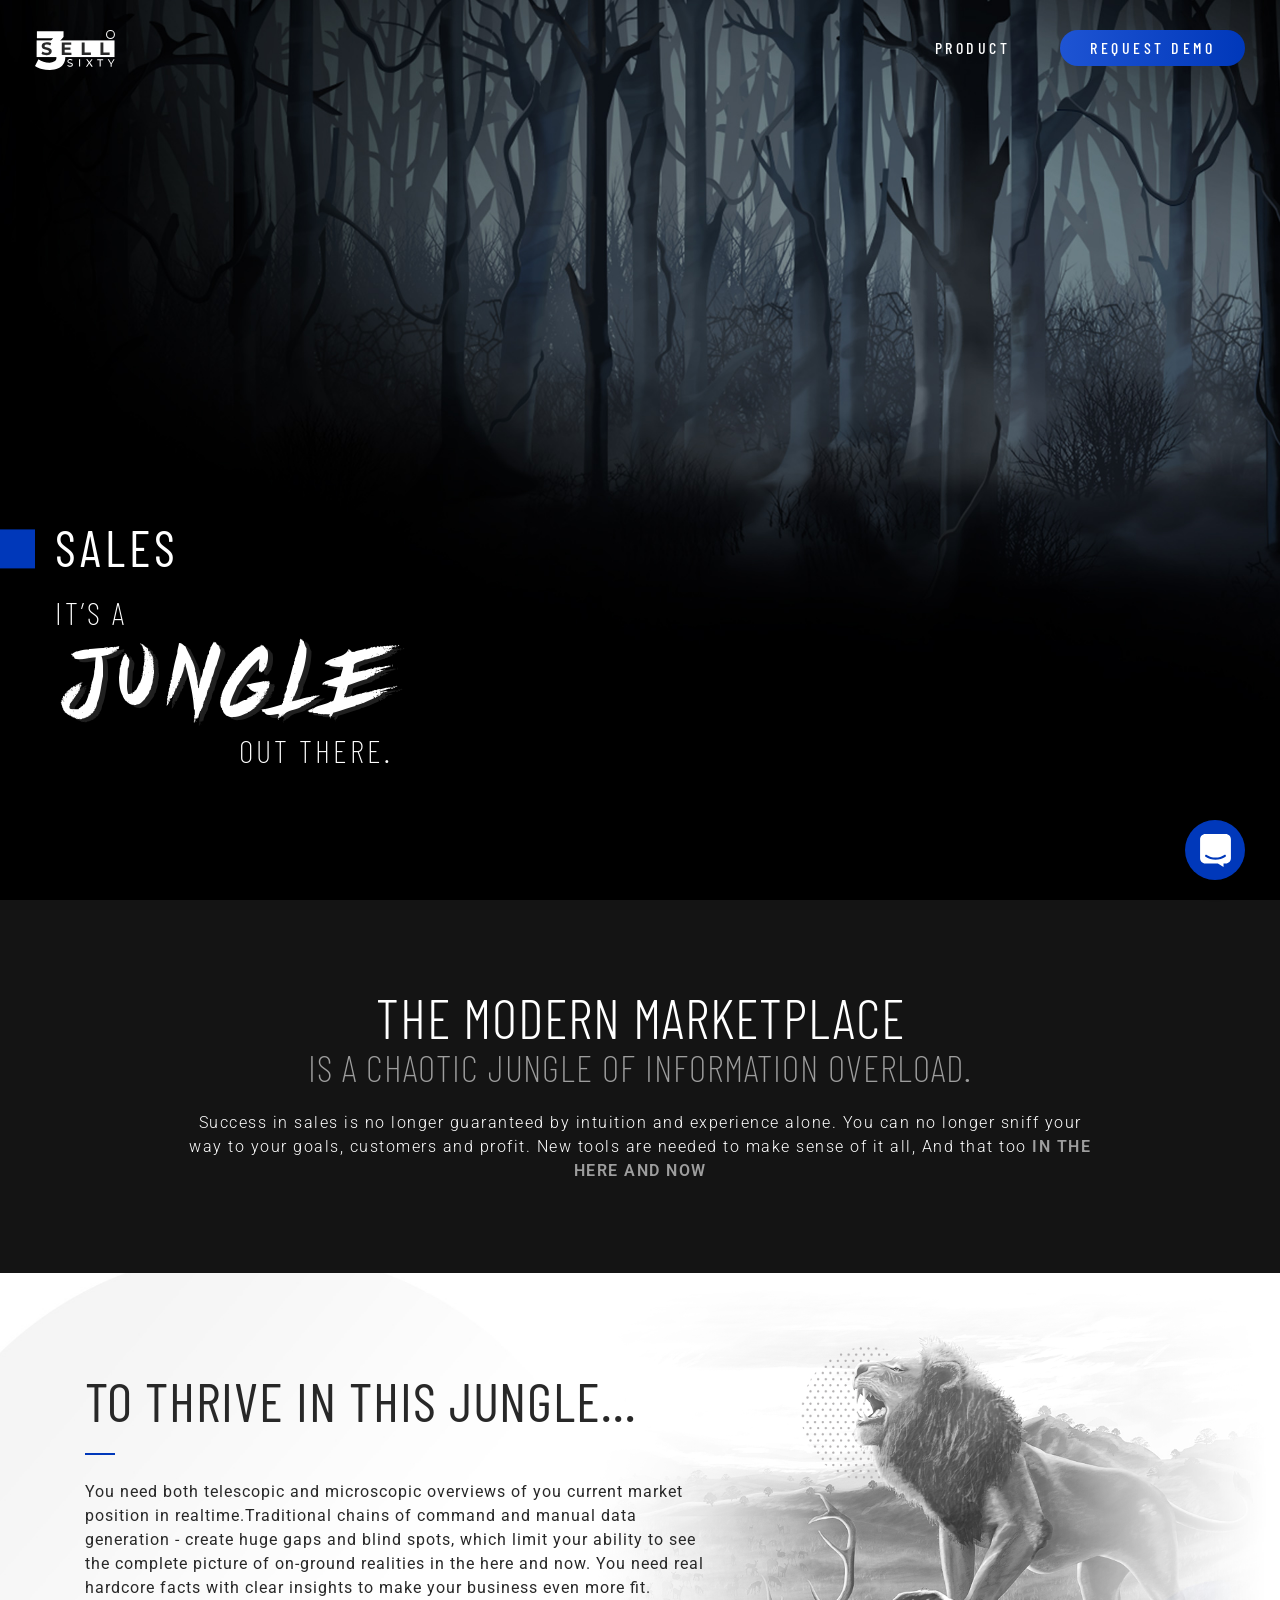
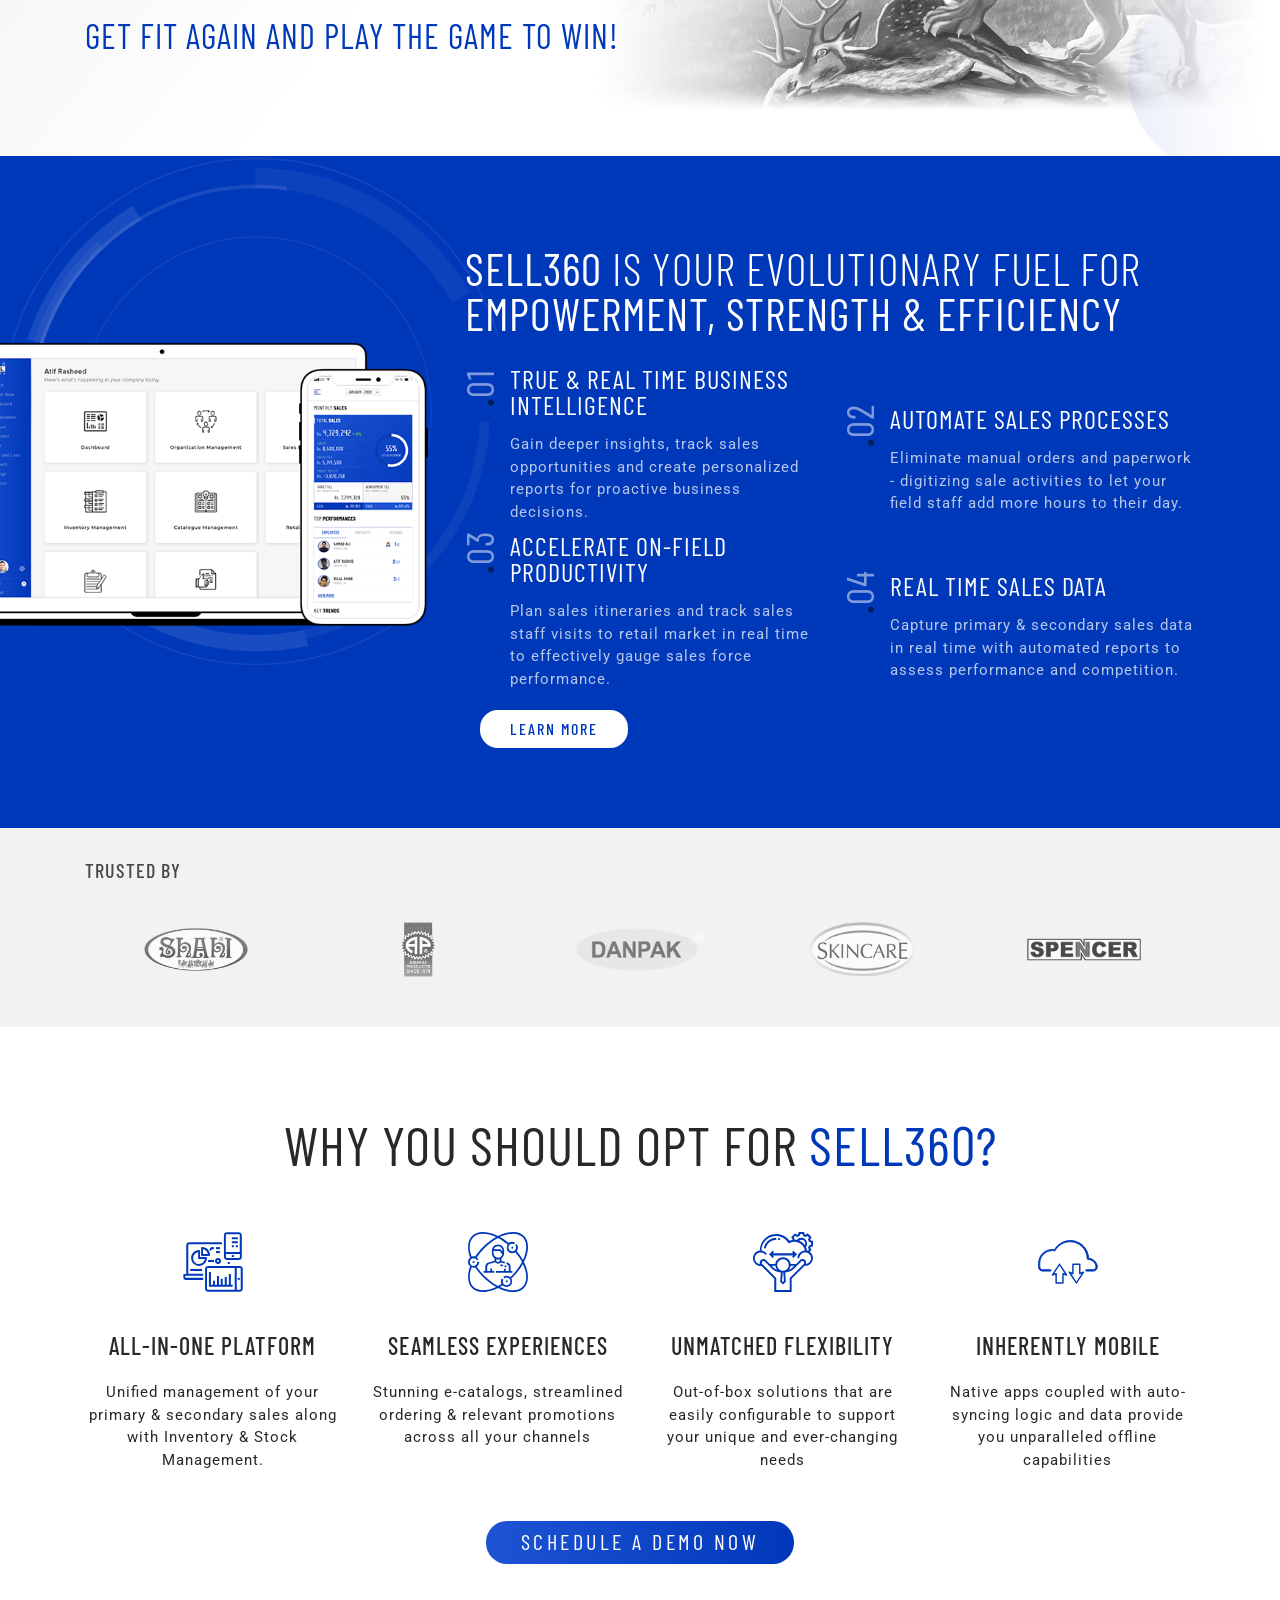
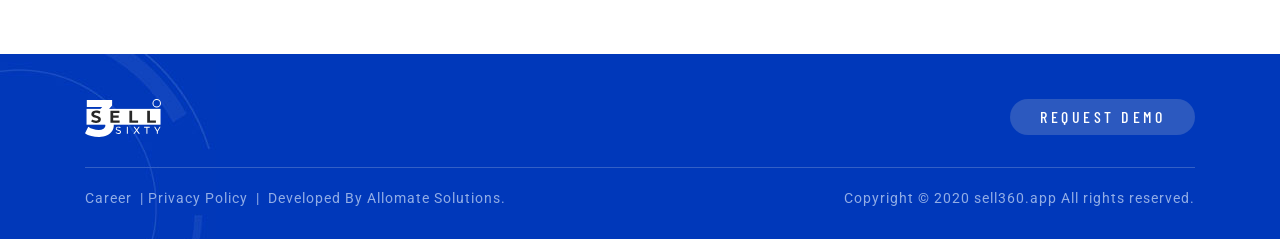
==== index.html @ 8ce2f03e "first-commit" ====
<!DOCTYPE html>
<html lang="en">
<head>
<meta charset="UTF-8">
<meta name="viewport" content="width=device-width,initial-scale=1,maximum-scale=1,user-scalable=no">
<meta name="color-scheme" content="light dark">
<meta name="format-detection" content="telephone=no">
<meta name="author" content="Wakas Bajwa"/>

<title>SELL 360 | Distribution Operating System</title>
<meta name="description" content="Manage effort. Engineer results. SELL 360 is the distribution operating system that makes sales activities visible, measurable, and manageable.">
<meta name="keywords" content="SELL 360, distribution management, FMCG, sales automation, distribution operating system">
<meta name="robots" content="index, follow">
<meta name="theme-color" content="#000000">

<meta property="og:type" content="website">
<meta property="og:url" content="https://sell360.app/">
<meta property="og:title" content="SELL 360 | Distribution Operating System">
<meta property="og:description" content="Manage effort. Engineer results. The distribution operating system that makes sales activities visible.">
<meta property="og:image" content="https://sell360.app/assets/og-image.png">
<meta property="og:locale" content="en_US">
<meta name="twitter:card" content="summary_large_image">
<meta name="twitter:title" content="SELL 360 | Distribution Operating System">
<meta name="twitter:description" content="Manage effort. Engineer results.">
<link rel="canonical" href="https://sell360.app/">

<link rel="icon" type="image/svg+xml" href="images/sell-360.svg">

<link href="https://fonts.googleapis.com/css?family=Barlow+Condensed:100,100i,200,200i,300,300i,400,400i,500,500i,600,600i,700,700i,800|Roboto:100,100i,300,300i,400,400i,500,500i,700&display=swap" rel="stylesheet">
<link rel="stylesheet" href="https://cdnjs.cloudflare.com/ajax/libs/font-awesome/4.7.0/css/font-awesome.min.css">
<link rel="stylesheet" type="text/css" href="css/bootstrap.min.css">
<link rel="stylesheet" type="text/css" href="css/owl.carousel.min.css">
<link rel="stylesheet" type="text/css" href="css/style.css?v=1.4">
<link rel="stylesheet" type="text/css" href="css/animate.css">
<link rel="stylesheet" type="text/css" href="css/cssanimation.min.css">
</head>

<body>

<div class="wrapper">
<header id="topHeader" class="top-header">
  <div class="container-fluid">
    <div class="row">
      <div class="col-12">
        <div class="SELL360 wow fadeInLeft"><a href="index.html"><img class="wLogo" src="images/logo-w.svg" alt=""/> <img class="bLogo" src="images/sell-360.svg" alt=""/></a> 
		</div>
 		 <a href="getdemo.html" class="GetDemoBtn wow fadeInDown">Request Demo</a>
		 <a href="product.html" class="PR-link wow fadeInDown">Product</a> 		    
      </div>
    </div>
  </div> 
</header>
 
<div class="MainHeader">
<div class="header-content">
  <h2 class="wow fadeIn" data-wow-delay="0.1s">SALES</h2>
  <h3 class="wow fadeIn" data-wow-delay="0.2s">it’s a</h3>
  <h1 class="wow fadeIn" data-wow-delay="0.4s">jungle</h1>
  <h3 class="text-pos wow fadeIn" data-wow-delay="0.6s">out there.</h3>
</div>
<div class="R-scrolldown">
  <div class="R-line"></div>
  <!--<div class="more">More</div>-->
</div>
</div>
 

<div class="section-HW dark-bg Modern">
	<div class="container">
    <div class="row">
    <div class="col-12">
    <div class="_con-info text-center">  
    <div class="middleDiv">		
	<h1 class="headLight wow fadeInUp" data-wow-delay="0.1s">The modern marketplace</h1>
    <h2 class="wow fadeInUp" data-wow-delay="0.2s">Is a chaotic jungle <span> of information overload.</span></h2>
		<p class="wow fadeInUp" data-wow-delay="0.2s">Success in sales is no longer guaranteed by intuition and experience alone. You can no longer sniff your way to your goals, customers and profit. New tools are needed to make sense of it all, And that too <strong>in the here and now</strong></p>
	</div></div>
	</div>	
 
	</div>
	</div>
</div>
	
<div class="Sell-S2 secbg-4">
	<div class="container">   
    <div class="row">
    <div class="col-lg-7 col-md-8 col-12">
    <div class="_con-info">
    <div class="middleDiv">
 
    <h1 class="wow fadeInUp" data-wow-delay="0.4s">To thrive in this jungle… </h1>
	<div class="LSpace wow fadeInUp" data-wow-delay="0.5s"></div>
	<p class="wow fadeInUp" data-wow-delay="0.6s">You need both telescopic and microscopic overviews of you current market position in realtime.Traditional chains of command and manual data generation - create huge gaps and blind spots, which limit your ability to see the complete picture of on-ground realities in the here and now. You need real hardcore facts with clear insights to make your business even more ﬁt. </p>
	<h3 class="headmd wow fadeInUp" data-wow-delay="0.7s">Get fit again and play the game to win!</h3>
    </div>
   </div>
   </div> 
 
    <div class="col-lg-5 col-md-4 col-12 hidOnsm">
 	<div class="h-100 vw-100 wow fadeIn" data-wow-delay="0.1s"><img class="line-img" src="images/line-bg.png" alt=""/></div>
 	</div>	
 
	</div>		 
	</div>      
</div>
	
<div class="Sell-S4">
<div class="container">
    <div class="row">
		
    <div class="col-lg-4 hidOnmd wow fadeInLeft" data-wow-delay="0.1s"><img class="leftImg" src="images/sec-04-img.png" alt=""/></div>
		
    <div class="col-lg-8 col-12">
    <div class="_con-info">  
    <div class="middleDiv">
    <div class="row">
	<div class="col-12">
		<h1 class="wow fadeInUp" data-wow-delay="0.2s"><strong>Sell360</strong> is your evolutionary fuel for <strong>empowerment, strength & efFIciency</strong></h1>
	<img class="smImageS4 wow fadeInUp" data-wow-delay="0.3s" src="images/sec-04-img.png" alt=""/>
	</div>

	<div class="col-md-6 S1">
	<h3 class="wow fadeInUp" data-wow-delay="0.4s"><span><b>.</b>01</span> TRUE & REAL TIME BUSINESS INTELLIGENCE </h3>
	<p class="wow fadeInUp" data-wow-delay="0.5s">Gain deeper insights, track sales opportunities and create personalized reports for proactive business decisions.</p>
	</div>
		
	<div class="col-md-6 S1 ST-mar">
	<h3 class="wow fadeInUp" data-wow-delay="0.6s"><span><b>.</b>02</span> AUTOMATE SALES PROCESSES</h3>
	<p class="wow fadeInUp" data-wow-delay="0.7s">Eliminate manual orders and paperwork - digitizing sale activities to let your ﬁeld staff add more hours to their day.</p>
	</div>
		
	<div class="col-md-6 S1">
	<h3 class="wow fadeInUp" data-wow-delay="0.8s"><span><b>.</b>03</span> ACCELERATE ON-FIELD PRODUCTIVITY </h3>
	<p class="wow fadeInUp" data-wow-delay="0.9s">Plan sales itineraries and track sales staff visits to retail market in real time to effectively gauge sales force performance.</p>
	</div>
		
	<div class="col-md-6 S1 ST-mar">
	<h3 class="wow fadeInUp" data-wow-delay="1s"><span><b>.</b>04</span> REAL TIME SALES DATA </h3>
	<p class="wow fadeInUp" data-wow-delay="1.1s">Capture primary & secondary sales data in real time with automated reports to assess performance and competition. </p>
	</div> 
	</div> 
	<div class="col-12 text-centerSM wow fadeInUp" data-wow-delay="1.2s"><a class="w-btn" href="product.html">Learn More</a></div>
	</div>
	</div>
	</div>	
 
	</div>
	</div>	
	
	<div class="Co_logos">
	<div class="container">
	<div class="row">
    <div class="col-12">
    <h4 class="wow fadeInUp">TRUSTED BY</h4>
    <div class="row">
	<div class="col-12 wow fadeIn">
	<div class="owl-carousel owl-theme">
  	<div class="item"><img alt="" src="images/Shahi.png"></div>
    <div class="item"><img alt="" src="images/Ashraf-products.png"></div>
  	<div class="item"><img alt="" src="images/danpak.png"></div>
    <div class="item"><img alt="" src="images/skincare.png"></div>
    <div class="item"><img alt="" src="images/spencer.png"></div>
    <div class="item"><img alt="" src="images/finewater.png"></div>
    <div class="item"><img alt="" src="images/orichem.png"></div>
    <div class="item"><img alt="" src="images/printek.png"></div>    
    <div class="item"><img alt="" src="images/mtek.png"></div>	
	</div>
	</div>

    </div>
    </div>
	</div>
    </div>
    </div>
    
</div>
 
<div class="Sell-S5">
<div class="container">
	<div class="row">
<div class="col-lg-12 col-md-12">
  <h1 class="wow fadeInUp" data-wow-delay="0.1s">Why You Should Opt For <span class="blue"> Sell360?</span></h1>
  <div class="row">
	  
    <div class="col-lg-3 col-md-3 col-6 OP_sec"> <img class="wow fadeInUp" data-wow-delay="0.1s" src="images/all-in-one-platform.svg" alt="">
      <h2 class="wow fadeInUp" data-wow-delay="0.2s">All-in-one platform</h2>
      <p class="wow fadeInUp" data-wow-delay="0.3s">Uniﬁed management of your primary & secondary sales along with Inventory & Stock Management.</p>
    </div>
 
    <div class="col-lg-3 col-md-3  col-6 OP_sec"> <img class="wow fadeInUp" data-wow-delay="0.4s" src="images/seamless-experiences.svg" alt="">
      <h2 class="wow fadeInUp" data-wow-delay="0.5s">Seamless Experiences</h2>
      <p class="wow fadeInUp" data-wow-delay="0.6s">Stunning e-catalogs, streamlined ordering & relevant promotions across all your channels</p>
    </div>  
     
    <div class="col-lg-3 col-md-3  col-6 OP_sec"> <img class="wow fadeInUp" data-wow-delay="0.7s" src="images/unmatched-flexibility.svg" alt="">
      <h2 class="wow fadeInUp" data-wow-delay="0.8s">Unmatched ﬂexibility </h2>
      <p class="wow fadeInUp" data-wow-delay="0.9s">Out-of-box solutions that are easily conﬁgurable to support your unique and ever-changing needs</p>
    </div>
	  
    <div class="col-lg-3 col-md-3  col-6 OP_sec"> <img class="wow fadeInUp" data-wow-delay="1s" src="images/inherently-mobile.svg" alt="">
      <h2 class="wow fadeInUp" data-wow-delay="1s">Inherently <span>mobile</span></h2>
      <p class="wow fadeInUp" data-wow-delay="1.2s">Native apps coupled with auto-syncing logic and data provide you unparalleled ofﬂine capabilities</p>
    </div>
	  
	<div class="col-12 text-center"><a class="GetDemoBtnlg wow fadeInUp" data-wow-delay="1.3s" href="getdemo.html">SCHEDULE A DEMO Now</a></div>
	  
     
  </div>
</div>
		</div>

	
</div>	
	
 
    
</div>
 
<footer>
	<div class="container">
	<div class="row">
		<div class="col-6"><img class="FLogo wow fadeInUp" data-wow-delay="0.1s" src="images/logo-w.svg" alt=""/> </div>
        <div class="col-6"><a href="getdemo.html" class="GetDemoF-Btn wow fadeInUp" data-wow-delay="0.2s">Request Demo</a></div> 
</div>
	<div class="row copyright wow fadeInUp" data-wow-delay="0.3s">
	<div class="col-md-6">
		<a href="career.html">Career</a> &nbsp;|&nbsp;<a href="privacypolicy.html">Privacy Policy</a> &nbsp;|&nbsp; 
		<a href="https://www.allomate.com/" target="_blank">Developed By Allomate Solutions.</a>		
	</div>
    <div class="col-md-6 text-right">Copyright © 2020 sell360.app All rights reserved.</div>
	</div>	 
	</div>
</footer>
 <a class="contact-btn wow fadeInUp" href="contact.html"></a>
</div>
 

<script src="js/jquery.min.js"></script> 
<script src="js/popper.min.js"></script> 
<script src="js/bootstrap.min.js"></script>  
<script src="js/owl.carousel.min.js"></script>
<script src="js/wow.js"></script>
<script src="js/letteranimation.min.js"></script>	
	
<script>
	
	$('#_menu').click(function () {
 	$(this).toggleClass('active');
 	$('#menu-sell360').toggleClass('open');
 	$(this).toggleClass('menu-open').toggleClass('menu-close');
 	$('body').toggleClass('no-scroll')
 });		 
$(document).on('click', '.menu_links', function(){
$('.menu-close').click();
})


// scoll down nav menu
// Hide Header on on scroll down
var didScroll;
var lastScrollTop = 0;
var delta = 5;
var navbarHeight = $('header').outerHeight();

$(window).scroll(function(event){
    didScroll = true;
});

setInterval(function() {
    if (didScroll) {
        hasScrolled();
        didScroll = false;
    }
}, 250);

function hasScrolled() {
    var st = $(this).scrollTop();
	
    
    // Make sure they scroll more than delta
    if(Math.abs(lastScrollTop - st) <= delta)
        return;
    
    // If they scrolled down and are past the navbar, add class .nav-up.
    // This is necessary so you never see what is "behind" the navbar.
    if (st > lastScrollTop ){
        // Scroll Down
		if(st >= 0){
        $('body').removeClass('nav-down').addClass('nav-up');
    	$('body').removeClass('nav-top');
		}

    } else {

        // Scroll Up
		if(st <= 500){
			$('body').removeClass('nav-up');
		$('body').removeClass('nav-down');
		} else if(st + $(window).height() < $(document).height()) {
            $('body').removeClass('nav-up').addClass('nav-down');
			$('body').removeClass('nav-top');
       }
    }
//	
//	if(st == 0){
//		$('header').removeClass('nav-up');
//		$('header').removeClass('nav-down');
//		//$('header').removeClass('nav-up').addClass('nav-top');
//	}
    
    lastScrollTop = st;
}
new WOW().init();
	
$('.owl-carousel').owlCarousel({
  autoplayTimeout:2000, 
  smartSpeed: 1000,
  autoplay:true,
  loop: true,
  margin: 0,
  nav: false,
  autoplayHoverPause: true,
  responsive: {
    0: {
      items: 2
    },
    640: {
      items: 3
    }, 
    768: {
      items: 4
    },
    1000: {
      items: 5
    }
  }
})	 
	
</script>
 
 
</body>
</html>
---- css/style.css ----
html {
  position: relative;
  min-height: 100%
}
@font-face {
  font-family: elmore_brushregular;
  src: url(fonts/elmore-brush-webfont.woff2) format('woff2'), url(fonts/elmore-brush-webfont.woff) format('woff');
  font-weight: 400;
  font-style: normal
}
.btn:active, .btn:focus, input, textarea {
  outline: 0 !important;
  box-shadow: none !important
}
ol, ul {
  padding: 0;
  margin: 0
}
body {
  height: 100%;
  font-family: Roboto, sans-serif;
  background-color: #fff;
  color: #282828;
  font-size: 14px;
  letter-spacing: 1px
}
.BigNo, .DemoRight ul li, .GetDemoBtn, .GetDemoBtnlg, .GetDemoF-Btn, .PR-link, .R-scrolldown .more, .SM_HB, .Sell-S3 ul li, .card-header, .contact-form .send-btn, .form__input--file .placeholder, .headmd, .job-form .send-btn, .join-btn, .menu-sell360 ul li a, .menu_icon, .navbar .navbar-nav .nav-link, .offc-info .phone, .section-HW ul li, .w-btn, h1, h2, h3, h4, h5, h6 {
  font-family: 'Barlow Condensed', sans-serif
}
.MainHeader {
  color: #fff;
  width: 100%;
  height: 100vh;
  background-image: url(../images/main-bg.jpg);
  background-repeat: no-repeat;
  background-position: top center;
  background-size: 100%;
  background-color: #000;
  position: relative
}
.HowWork {
  color: #fff;
  width: 100%;
  height: 100vh;
  position: relative;
  background-image: url(../images/header-pb.jpg);
  background-position: top center;
  background-size: 100% auto;
  background-repeat: no-repeat;
  text-align: center;
  background-color: #000
}
.HowWork .subHeadText {
  width: 100%;
  padding-left: 35px
}
.HowWork h1 {
  font-size: 90px;
  font-weight: 300;
  text-transform: uppercase;
  line-height: 1
}
.HowWork h1 span {
  font-weight: 500;
  position: relative;
  z-index: 2;
  display: inline-block;
  line-height: 85px;
  padding-right: 5px
}
.HowWork h1 span:after {
  content: '';
  position: absolute;
  bottom: -2px;
  right: -2px;
  width: 130%;
  height: 82px;
  background-color: #0038ba;
  display: inline-block;
  z-index: -1
}
.HowWork .subText {
  font-size: 25px;
  font-weight: 300;
  margin-top: 20px;
  letter-spacing: 2px
}
.DemoHeader {
  color: #fff;
  width: 100%;
  height: 600px;
  position: relative;
  background-image: url(../images/demo-topbg.jpg);
  background-repeat: no-repeat;
  background-position: top right;
  background-color: #0038ba
}
.DemoHeader h1 {
  font-size: 75px;
  font-weight: 300;
  text-transform: uppercase;
  line-height: 1;
  text-align: center
}
.DemoHeader h1 span {
  font-weight: 500;
  position: relative;
  z-index: 2;
  display: inline-block;
  line-height: 1px;
  padding-right: 5px
}
.DemoHeader h2 {
  font-size: 45px;
  font-weight: 300;
  text-transform: uppercase;
  line-height: 1;
  text-align: center;
  margin-bottom: 30px
}
.DemoHeader .subText {
  font-size: 22px;
  text-align: center;
  display: block;
  font-weight: 300;
  margin-top: 30px
}
.header-content {
  position: absolute;
  bottom: 20%;
  left: 40px;
  transform: translate(0, 20%);
  -webkit-box-align: left;
  -ms-flex-align: left;
  align-items: left;
  text-align: left;
  display: table;
  z-index: 5;
  margin-left: 15px
}
.header-content h1 {
  font-size: 155px;
  font-family: elmore_brushregular;
  line-height: 1;
  margin-top: -15px;
  margin-bottom: 0;
  text-shadow: 5px 3px 0 #202020;
  display: flex
}
.header-content h2 {
  font-size: 70px;
  position: relative;
  display: inline;
  text-transform: uppercase;
  letter-spacing: 4px;
  line-height: 1;
  font-weight: 400
}
.header-content {
  font-weight: 900
}
.header-content h2::before {
  display: inline-block;
  content: "";
  width: 65px;
  height: 52px;
  background-color: #0038ba;
  position: absolute;
  bottom: 12px;
  left: -85px;
  z-index: -1
}
.header-content h3 {
  font-size: 45px;
  font-weight: 200;
  position: relative;
  text-transform: uppercase;
  letter-spacing: 3px;
  line-height: normal;
  margin-top: 20px;
  margin-bottom: 10px
}
.header-content .text-pos {
  text-align: right;
  margin-top: -5px;
  margin-bottom: 0
}
.R-scrolldown {
  height: 70px;
  position: absolute;
  bottom: 40px;
  left: 40px;
  margin: 0 auto;
  overflow: hidden
}
.R-scrolldown .R-line {
  width: 1px;
  height: 100%;
  display: block;
  background: linear-gradient(to bottom, rgba(255, 255, 255, 1) 50%, rgba(255, 255, 255, 0) 50%);
  background-position: 0 -70px;
  background-size: 100% 200%;
  animation: scrolldown 2.2s cubic-bezier(.76, 0, .3, 1) forwards infinite;
  float: left
}
.c-contents h2 {
  text-align: center;
  position: absolute;
  left: 0;
  right: 0;
  bottom: 0;
  margin: 0 auto
}
.c-contents h2::before {
  margin-right: 10px
}
.c-contents h2::after {
  margin-left: 10px
}
@keyframes scrolldown {
  0% {
    background-position: 0 -70px
  }
  75% {
    background-position: 0 0
  }
  100% {
    background-position: 0 70px
  }
}
.R-scrolldown .more {
  margin-top: 50px;
  float: left;
  margin-left: 12px;
  text-transform: uppercase;
  letter-spacing: 2px;
  font-weight: 300;
  font-size: 16px
}
.section {
  position: relative;
  height: 100vh
}
.menu_icon {
  display: inline-block;
  cursor: pointer;
  position: fixed;
  right: 30px;
  top: 35px;
  height: 30px;
  width: 93px;
  z-index: 2000;
  text-align: center;
  margin-top: 0;
  -webkit-transition: all .4s ease;
  -moz-transition: all .4s ease;
  -o-transition: all .4s ease;
  transition: all .4s ease
}
.no-scroll .menu_icon {
  background-color: transparent
}
.menu_icon span {
  color: #fff;
  font-size: 20px;
  float: right;
  line-height: 23px;
  font-weight: 300;
  padding-left: 15px
}
.menu-close span {
  display: none
}
.GetDemoBtn {
  width: auto;
  height: 36px;
  float: right;
  border-radius: 18px;
  color: #fff;
  font-size: 18px;
  font-weight: 500;
  letter-spacing: 3.5px;
  text-transform: uppercase;
  padding: 0 30px;
  line-height: 35px;
  -webkit-transition: all .4s ease-in-out;
  -moz-transition: all .4s ease-in-out;
  -o-transition: all .4s ease-in-out;
  -ms-transition: all .4s ease-in-out;
  transition: all .4s ease-in-out;
  background: linear-gradient(90deg, #1e54d3 0, #0038ba 100%)
}
.GetDemoBtn:HOVER {
  color: #fff;
  text-decoration: none;
  background: linear-gradient(90deg, #1e54d3 0, #0038ba 100%);
  box-shadow: 2px 2px 8px rgba(0, 56, 186, .5), 0 8px 15px rgba(0, 56, 186, .3)
}
.PR-link, .PR-link:focus {
  width: auto;
  float: right;
  border-radius: 18px;
  color: #fff !important;
  font-size: 18px;
  font-weight: 500;
  letter-spacing: 3.5px;
  text-transform: uppercase;
  padding: 0;
  margin-right: 50px;
  line-height: 35px;
  text-decoration: none !important
}
.WhiteTop .PR-link, .WhiteTop .PR-link:HOVER {
  color: #0038ba !important
}
.nav-down .WhiteTop .PR-link, .nav-down .WhiteTop .PR-link:HOVER {
  color: #ffff !important
}
.nav-down .PR-link {
  margin-top: 7px
}
.GetDemoF-Btn {
  background-color: #2c59bf;
  width: auto;
  height: 36px;
  float: right;
  color: #fff;
  font-size: 18px;
  margin-right: 0;
  font-weight: 500;
  letter-spacing: 3.5px;
  text-transform: uppercase;
  padding: 0 30px;
  line-height: 36px;
  border-radius: 18px
}
.GetDemoF-Btn:HOVER {
  background-color: #ffff;
  color: #0038ba;
  text-decoration: none
}
.menu-close {
  height: 30px
}
.b1, .b2, .b3 {
  width: 25px;
  height: 2px;
  background-color: #fff;
  margin: 8px 0;
  transition: .4s
}
.b2 {
  background-color: #fff;
  width: 25px;
  -webkit-transform: translateX(5px);
  -moz-transform: translateX(5px);
  -ms-transform: translateX(5px);
  -o-transform: translateX(5px);
  transform: translateX(5px);
  display: none
}
.menu-close .b1 {
  display: block;
  width: 30px;
  height: 1px;
  position: absolute;
  top: 8px;
  -webkit-transform: rotate(-45deg);
  transform: rotate(-45deg);
  background-color: #fff !important
}
.menu-close .b2 {
  opacity: 0;
  -webkit-transition: -webkit-transform .2s ease .2s;
  transition: -webkit-transform .2s ease .2s;
  transition: transform .2s ease .2s;
  transition: transform .2s ease .2s, -webkit-transform .2s ease .2s
}
.menu-close .b3 {
  display: block;
  width: 30px;
  height: 1px;
  position: absolute;
  top: 8px;
  -webkit-transform: rotate(45deg);
  transform: rotate(45deg);
  background-color: #fff !important
}
.menu_icon a {
  display: inline-block;
  text-decoration: none
}
.menu-sell360 .logo {
  padding-top: 30px;
  position: absolute;
  z-index: 50
}
.nav-down .top-header .GetDemoBtn {
  margin-top: 6px;
  background: linear-gradient(90deg, #fff 0, #fff 100%);
  color: #0038ba
}
.no-scroll {
  overflow: hidden
}
.menu-sell360 {
  position: fixed;
  top: 0;
  right: -70%;
  width: 550px;
  height: 100%;
  opacity: 0;
  visibility: hidden;
  -webkit-transition: all 1.5s cubic-bezier(.19, 1, .22, 1) .1s;
  -moz-transition: all 1.5s cubic-bezier(.19, 1, .22, 1) .1s;
  -o-transition: all 1.5s cubic-bezier(.19, 1, .22, 1) .1s;
  transition: all 1.5s cubic-bezier(.19, 1, .22, 1) .1s;
  -webkit-overflow-scrolling: touch;
  overflow-x: hidden;
  z-index: 1000;
  padding: 100px 0;
  background: linear-gradient(90deg, #1e54d3 0, #0038ba 100%)
}
.menu-sell360 .GetDemoF-Btn {
  float: left;
  margin: 100px 0 0 72px;
  border: solid 1px #fff;
  background-color: transparent;
  width: auto;
  height: 40px;
  color: #fff;
  font-size: 22px;
  margin-right: 0;
  font-weight: 500;
  letter-spacing: 3.5px;
  text-transform: uppercase;
  padding: 0 40px;
  line-height: 36px;
  border-radius: 40px
}
.menu-sell360 .GetDemoF-Btn:HOVER {
  background-color: #fff;
  color: #0038ba
}
.menu-sell360.open {
  opacity: 1;
  right: 0;
  visibility: visible;
  -webkit-transition: all .9s cubic-bezier(.19, 1, .22, 1) .3s;
  -moz-transition: all .9s cubic-bezier(.19, 1, .22, 1) .3s;
  -o-transition: all .9s cubic-bezier(.19, 1, .22, 1) .3s;
  transition: all .9s cubic-bezier(.19, 1, .22, 1) .3s
}
.menu-sell360.open li {
  -webkit-animation: fadeInRight .5s ease forwards;
  animation: fadeInRight .5s ease forwards;
  -webkit-animation-delay: .5s;
  animation-delay: .5s
}
.menu-sell360.open li:nth-of-type(2) {
  -webkit-animation-delay: .6s;
  animation-delay: .6s
}
.menu-sell360.open li:nth-of-type(3) {
  -webkit-animation-delay: .7s;
  animation-delay: .7s
}
.menu-sell360.open li:nth-of-type(4) {
  -webkit-animation-delay: .8s;
  animation-delay: .8s
}
.menu-sell360.open li:nth-of-type(5) {
  -webkit-animation-delay: .9s;
  animation-delay: .9s
}
.menu-sell360.open li:nth-of-type(6) {
  -webkit-animation-delay: 1s;
  animation-delay: 1s
}
.menu-sell360.open li:nth-of-type(7) {
  -webkit-animation-delay: 1.1s;
  animation-delay: 1.1s
}
.menu-sell360.open li:nth-of-type(8) {
  -webkit-animation-delay: 1.2s;
  animation-delay: 1.2s
}
.menu-sell360.open li:nth-of-type(9) {
  -webkit-animation-delay: 1.3s;
  animation-delay: 1.3s
}
.menu-sell360.open li:nth-of-type(10) {
  -webkit-animation-delay: 1.4s;
  animation-delay: 1.4s
}
.menu-sell360 nav {
  position: relative;
  padding-left: 70px
}
.menu-sell360 ul {
  list-style: none;
  padding: 0;
  margin: 0 auto;
  display: inline-block;
  position: relative;
  height: 100%
}
.menu-sell360 ul li {
  position: relative;
  opacity: 0;
  line-height: 1em;
  margin-bottom: .6vw;
  padding: 0;
  display: table;
  background-image: -webkit-linear-gradient(left, #000 50%, rgba(0, 0, 0, 0) 0);
  background-position: 100% 0;
  background-size: 200% 100%;
  -webkit-transition: background-position 1s cubic-bezier(.19, 1, .22, 1);
  -moz-transition: background-position 1s cubic-bezier(.19, 1, .22, 1);
  -o-transition: background-position 1s cubic-bezier(.19, 1, .22, 1);
  transition: background-position 1s cubic-bezier(.19, 1, .22, 1)
}
.menu-sell360 ul li a {
  display: block;
  text-transform: uppercase;
  font-weight: 500;
  position: relative;
  color: #000;
  text-decoration: none;
  overflow: hidden;
  line-height: 35px;
  font-size: 45px;
  letter-spacing: 4px;
  padding-bottom: 4px;
  background-image: -webkit-linear-gradient(left, #fff 50%, #fff 0);
  background-position: 100% 0;
  background-size: 200% 100%;
  -webkit-text-fill-color: transparent;
  -webkit-background-clip: text;
  -webkit-transition: background-position 1s cubic-bezier(.19, 1, .22, 1);
  -moz-transition: background-position 1s cubic-bezier(.19, 1, .22, 1);
  -o-transition: background-position 1s cubic-bezier(.19, 1, .22, 1);
  transition: background-position 1s cubic-bezier(.19, 1, .22, 1);
  z-index: 5;
  margin: 5px 0
}
.menu-sell360 ul li:HOVER {
  display: table;
  background-position: 0 0
}
.menu-sell360 ul li a:hover {
  color: #fff;
  text-decoration: none;
  background-position: 0 0
}
@-webkit-keyframes fadeInRight {
  0% {
    opacity: 0;
    left: 20%
  }
  100% {
    opacity: 1;
    left: 0
  }
}
@keyframes fadeInRight {
  0% {
    opacity: 0;
    left: 20%
  }
  100% {
    opacity: 1;
    left: 0
  }
}
.men-bg {
  background-color: rgba(0, 56, 186, 1);
  width: 100%;
  height: 100Vh;
  opacity: 0;
  position: fixed;
  z-index: 999;
  pointer-events: none;
  border: solid 0 #fff;
  -webkit-transition-duration: .4s;
  -moz-transition-duration: .4s;
  transition-duration: .4s;
  padding-left: calc(15% - 125px)
}
.no-scroll .men-bg {
  opacity: 1;
  background-color: rgba(0, 56, 186, .3);
  pointer-events: none;
  -webkit-transition-duration: .4s;
  -moz-transition-duration: .4s;
  transition-duration: .4s
}
.logo-menu {
  width: 150px;
  height: auto;
  filter: drop-shadow(0 0 6px rgba(0, 0, 0, .2))
}
.top-header {
  width: 100%;
  position: fixed;
  z-index: 100;
  padding: 30px 20px 0;
  -webkit-transition: all .4s ease;
  -moz-transition: all .4s ease;
  -o-transition: all .4s ease;
  transition: all .4s ease
}
.nav-up .menu_icon, .nav-up .top-header {
  margin-top: -84px;
  -webkit-transition: all .2s ease;
  -moz-transition: all .2s ease;
  -o-transition: all .2s ease;
  transition: all .2s ease
}
.nav-down .menu_icon {
  top: 10px
}
.nav-down .menu-close {
  top: 20px;
  right: 20px
}
.nav-down .top-header {
  padding: 0;
  background-color: #0038ba;
  -webkit-transition: all .4s ease;
  -moz-transition: all .4s ease;
  -o-transition: all .4s ease;
  transition: all .4s ease
}
.nav-down .top-header .SELL360 img {
  margin-top: 7px;
  margin-bottom: 7px;
  height: 35px
}
.nav-down .navbar .navbar-nav .nav-link {
  font-size: 14px;
  padding: 6px 0
}
.nav-down .navbar {
  float: right;
  margin-top: 10px
}
.nav-down .navbar-nav .nav-item:last-child .nav-link, .nav-down .navbar-nav .nav-item:last-child .nav-link:HOVER {
  background-color: #fff !important;
  color: #0038ba !important;
  border-color: #fff !important
}
.nav-down .navbar-nav .nav-item .nav-link:after {
  height: 6px;
  background-color: rgba(255, 255, 255, .15)
}
.SELL360 {
  float: left;
  -webkit-transition: all .4s ease;
  -moz-transition: all .4s ease;
  -o-transition: all .4s ease;
  transition: all .4s ease
}
.SELL360 img {
  width: auto;
  height: 50px
}
.navbar {
  float: right;
  padding: 0;
  -webkit-transition: all .1s ease;
  transition: all .5s ease
}
.navbar .navbar-nav .nav-link {
  display: block;
  padding: 8px 0;
  margin: 0 18px;
  font-weight: 500;
  font-size: 18px;
  color: #fff;
  line-height: normal;
  position: relative;
  text-transform: uppercase
}
.navbar .navbar-nav .nav-item:last-child .nav-link {
  border: solid 1px #fff;
  padding-left: 15px;
  padding-right: 15px;
  margin-right: 0
}
.navbar .navbar-nav .nav-item:last-child .nav-link:HOVER {
  background-color: #0038ba;
  border: solid 1px #0038ba
}
.navbar .navbar-nav .nav-item:last-child .nav-link:after {
  display: none
}
.navbar .navbar-nav .nav-link:hover {
  color: #fff
}
.navbar .navbar-nav .active {
  color: #fff;
  -webkit-transition: all .1s ease;
  transition: all .5s ease
}
.navbar .navbar-nav .active.nav-link:after, .navbar .navbar-nav .nav-link:focus:after, .navbar .navbar-nav .nav-link:hover:after {
  width: 100%;
  z-index: -1;
  -webkit-transition: all .1s ease;
  transition: all .5s ease
}
.navbar .navbar-nav .nav-link:after .navbar .navbar-nav .nav-item:last-child a {
  margin-right: 10px
}
.navbar .navbar-nav .nav-link:hover:before {
  -webkit-transform: scaleX(1);
  transform: scaleX(1)
}
.navbar .navbar-nav .nav-link:after {
  content: '';
  position: absolute;
  bottom: 6px;
  left: 0;
  width: 0%;
  -webkit-transform: translateX(0);
  transform: translateX(0);
  height: 8px;
  -webkit-transition: .35s;
  transition: .35s;
  background-color: #0038ba;
  z-index: -1
}
.navbar .navbar-nav .nav-link:before {
  -webkit-transform: scaleX(0);
  transform: scaleX(0);
  -webkit-transition: all .3s ease-in-out 0s;
  transition: all .3s ease-in-out 0s
}
.Sell-S2, .Sell-S3 {
  padding: 100px 0;
  background-image: url(../images/sec2-bg.jpg);
  background-position: center center;
  background-repeat: no-repeat;
  background-size: 100%;
  background-color: #fff;
  overflow: hidden
}
.Sell-S2 h1, .Sell-S3 h1, .Sell-S4 h1, .Sell-S5 h1, .career h1, .contactPage h1, .privacyPage h1 {
  font-size: 70px;
  font-weight: 400;
  line-height: 1;
  text-transform: uppercase
}
.Sell-S2 h1 span, .Sell-S3 h1 span, .career h1 span, .contactPage h1 span, .privacyPage h1 span {
  display: block;
  color: #0038ba
}
.Sell-S2 h4, .Sell-S3 h4 {
  font-size: 22px;
  font-weight: 400;
  letter-spacing: .5px
}
.LSpace {
  width: 30px;
  height: 2px;
  display: block;
  margin-top: 25px;
  margin-bottom: 25px;
  background-color: #0038ba
}
.DemoHeader .LSpace {
  background-color: #fff
}
.Sell-S2 p {
  font-size: 18px
}
.Textquote {
  font-size: 22px;
  font-weight: 500;
  text-transform: uppercase;
  padding-top: 60px;
  padding-left: 15px;
  position: relative;
  z-index: 2
}
.Textquote:before {
  content: "\f10d";
  position: absolute;
  font-family: FontAwesome;
  top: -15px;
  left: 0;
  color: #ededed;
  z-index: -1;
  font-size: 100px
}
._con-info {
  display: table;
  height: 100%
}
.middleDiv {
  display: table-cell;
  vertical-align: middle
}
.Sell-S2 .sideimag {
  width: 600px;
  height: auto;
  float: right
}
.Sell-S2 .sideimag2 {
  width: 600px;
  margin-left: -120px;
  height: auto
}
.Sell-S3 {
  background: linear-gradient(0deg, #1e54d3 0, #0038ba 100%);
  color: #fff;
  padding: 70px 0
}
.Sell-S3 h1 span {
  color: #fff
}
.Sell-S3 .LSpace {
  background-color: #fff
}
.Sell-S3 .sideimag {
  width: 600px;
  margin-bottom: 50px
}
.Sell-S3 p {
  font-weight: 400;
  font-size: 20px;
  margin-bottom: 30px
}
.Sell-S3 h1 {
  font-size: 70px;
  font-weight: 300;
  margin-bottom: 25px;
  position: relative;
  padding-left: 0;
  text-transform: uppercase
}
.Co_logos {
  background-color: #f2f2f2;
  padding: 30px 0;
  text-align: center;
  width: 100%
}
.Co_logos img {
  margin: 15px auto;
  max-width: 130px;
  filter: grayscale(1);
  opacity: .7
}
.owl-dots {
  display: none
}
.Co_logos h4 {
  font-weight: 500;
  font-size: 20px;
  text-align: left;
  margin-bottom: 20px;
  color: #474747
}
.headmd {
  color: #0038ba;
  font-size: 36px;
  font-weight: 400;
  text-transform: uppercase;
  margin-bottom: 0
}
.secbg-4 {
  padding: 0 0;
  background-image: url(../images/sec4-bg.jpg);
  background-position: center center;
  background-size: 100%;
  overflow: hidden
}
.secbg-4 .line-img {
  margin-left: -260px;
  z-index: -1
}
.secbg-4 .container .col-md-8 {
  z-index: 5
}
footer {
  padding: 45px 0 30px 0;
  background-color: #0038ba;
  color: #fff;
  background-image: url(../images/footer-bg.jpg);
  background-position: left top;
  background-repeat: no-repeat
}
footer .FLogo {
  width: auto;
  height: 45px
}
footer h3 {
  font-size: 18px;
  text-transform: uppercase;
  padding-bottom: 15px
}
footer ul {
  padding-left: 25px
}
footer ul li {
  padding-bottom: 12px;
  list-style: none;
  position: relative
}
footer ul li a {
  color: #91ade6;
  display: inline-block;
  transition: all .3s ease-out
}
footer ul li a:HOVER {
  color: #fff;
  text-decoration: none
}
footer ul li:before {
  content: "";
  position: absolute;
  left: -25px;
  top: 5px;
  width: 9px;
  height: 9px;
  border-radius: 50%;
  border: solid 1px #91ade6
}
.copyright {
  color: #91ade6;
  padding-top: 20px;
  margin: 30px 0 0 0;
  border-top: solid 1px #3360c6
}
.copyright .col-md-6 {
  padding: 0
}
.copyright a {
  color: #91ade6;
  transition: all .3s ease-out
}
.copyright a:HOVER {
  color: #fff
}
.career {
  padding: 90px 0 50px 0;
  min-height: 100vh;
  background-image: url(../images/career-bg.jpg);
  background-position: right center;
  background-repeat: no-repeat;
  background-size: auto 100%
}
.privacyPage {
  padding: 90px 0 50px 0;
  min-height: 100vh
}
.career h2, .privacyPage h2 {
  text-transform: uppercase;
  margin-top: 20px;
  font-size: 35px;
  margin-bottom: 30px;
  font-weight: 500
}
.career h1, .privacyPage h1 {
  margin-bottom: 15px;
  font-weight: 500;
  text-align: center
}
.career h1 span, .privacyPage h1 span {
  display: inline;
  font-weight: 400
}
.privacyPage p {
  font-size: 16px;
  font-weight: 300;
  margin: auto
}
.career p {
  font-size: 22px;
  font-weight: 300;
  max-width: 800px;
  text-align: center;
  margin: auto
}
.post-list {
  color: #282828;
  position: relative;
  padding: 15px;
  border-radius: 0;
  display: block;
  box-shadow: 0 0 20px 0 rgba(0, 0, 0, .3);
  padding-top: 120px;
  overflow: hidden;
  text-align: left;
  margin-top: 15px;
  margin-bottom: 15px;
  font-size: 16px;
  background-color: #fff
}
.post-list:HOVER {
  color: #fff;
  background-color: #0038ba;
  box-shadow: 0 0 8px rgba(0, 0, 0, .25), 0 15px 12px rgba(0, 56, 186, .5);
  text-decoration: none
}
.BigNo {
  font-size: 110px;
  color: rgba(40, 40, 40, .1);
  position: absolute;
  top: -20px;
  right: -5px;
  font-weight: 800;
  line-height: 1
}
.post-list h4 {
  font-size: 24px;
  font-weight: 400;
  text-transform: uppercase
}
.post-list .LSpace {
  margin-top: 15px;
  margin-bottom: 15px
}
.post-list:HOVER .BigNo {
  color: rgba(255, 255, 255, .2)
}
.post-list:HOVER .LSpace {
  background-color: #fff
}
.section-HW {
  padding: 90px 0;
  background-color: #f8f8f8;
  overflow: hidden
}
.dark-bg {
  color: #fff;
  background-color: #141414
}
.section-HW h1 {
  font-size: 55px;
  font-weight: 500;
  color: #000;
  margin-bottom: 25px;
  position: relative;
  padding-left: 60px;
  text-transform: uppercase
}
.section-HW h1 span {
  position: absolute;
  left: -15px;
  bottom: 0;
  transform: translate3d(0, 100%, 0) rotate(-90deg);
  -webkit-transform-origin: left top;
  transform-origin: left top;
  color: #c2c2c2;
  font-size: 60px
}
.section-HW h1 span b {
  color: #0038ba
}
.Sell-S3 ul, .section-HW ul {
  padding: 0;
  margin: 0;
  list-style: none;
  float: left
}
.section-HW p {
  font-weight: 400;
  font-size: 18px;
  margin-bottom: 30px
}
.DemoRight ul li, .Sell-S3 ul li, .section-HW ul li {
  margin-bottom: 10px;
  padding-left: 35px;
  position: relative;
  font-size: 24px;
  font-weight: 500
}
.DemoRight ul li:before, .Sell-S3 ul li:before, .section-HW ul li:before {
  content: "";
  position: absolute;
  left: 0;
  top: 19px;
  height: 1px;
  width: 15px;
  background: #0038ba
}
.Modern p {
  font-weight: 400;
  font-size: 18px;
  margin-bottom: 30px
}
.section-HW .Set_img {
  max-width: 650px;
  float: right
}
.section-HW .Set_img-L {
  max-width: 650px;
  float: left
}
.LS_P {
  padding-left: 200px
}
.RS_P {
  padding-right: 200px
}
.dark-bg h1 {
  color: #fff
}
.dark-bg h1 span {
  color: #4d4d4d
}
.Modern .headLight {
  font-weight: 300;
  font-size: 70px;
  margin-bottom: 0;
  padding: 0;
  line-height: 1
}
.Modern h2 {
  font-weight: 200;
  color: #9e9e9e;
  font-size: 45px;
  text-transform: uppercase;
  margin-bottom: 30px
}
.Modern strong {
  font-weight: 600;
  text-transform: uppercase;
  color: #9e9e9e
}
.Modern p {
  font-weight: 300;
  letter-spacing: 1.5px;
  margin-bottom: 0
}
.bLogo {
  display: none
}
.WhiteTop .bLogo {
  display: block
}
.WhiteTop .wLogo {
  display: none
}
.nav-down .WhiteTop .wLogo {
  display: block
}
.nav-down .WhiteTop .bLogo {
  display: none
}
.WhiteTop .menu_icon span {
  color: #000
}
.WhiteTop .b1, .WhiteTop .b3 {
  background-color: #000
}
.title_text {
  letter-spacing: 1px;
  text-transform: uppercase;
  font-size: 22px;
  text-align: left;
  text-decoration: none;
  display: block;
  margin-top: 50px;
  margin-bottom: 0
}
.title_large {
  font-size: 70px;
  text-align: left;
  font-weight: 500;
  padding: 0;
  margin: auto;
  line-height: 1;
  text-transform: uppercase;
  letter-spacing: 1px;
  position: relative
}
.text-sub {
  font-size: 20px;
  margin-top: 50px;
  position: relative;
  font-weight: 300
}
.text-sub::after {
  position: absolute;
  left: 50px;
  bottom: -20px;
  height: 2px;
  width: 50px;
  background: #0038ba;
  content: "";
  margin-left: -50px
}
.contact-form {
  margin-top: 50px
}
.contact-form h4 {
  font-size: 18px;
  margin: 25px 0;
  letter-spacing: 1px
}
.contact-form .checkbox label {
  font-size: 12px
}
.contact-form .checkbox {
  margin-bottom: 20px
}
.contact-form .send-btn {
  padding: 7px 40px;
  font-size: 18px;
  letter-spacing: 2px;
  font-weight: 500;
  border: solid 1px #0038ba;
  background: linear-gradient(90deg, #1e54d3 0, #0038ba 100%);
  color: #fff;
  margin-top: 10px;
  display: block;
  -webkit-transition: all .4s ease-in-out;
  -moz-transition: all .4s ease-in-out;
  -o-transition: all .4s ease-in-out;
  -ms-transition: all .4s ease-in-out;
  transition: all .4s ease-in-out;
  cursor: pointer;
  border-radius: 24px
}
.contact-form .send-btn:HOVER, .contact-form .send-btn:focus {
  background: linear-gradient(90deg, #1e54d3 0, #0038ba 100%);
  color: #fff;
  box-shadow: 2px 2px 8px rgba(0, 56, 186, .5), 0 8px 15px rgba(0, 56, 186, .3)
}
.offices {
  margin-top: 50px
}
.offices .PS {
  margin-top: 30px
}
.offc-info {
  text-align: left;
  position: relative;
  font-size: 15px;
  letter-spacing: 1px;
  margin-left: 130px
}
.offc-info p {
  line-height: 25px;
  margin-bottom: 0;
  font-weight: 300;
  font-size: 16px
}
.offc-info .phone {
  font-size: 25px;
  font-weight: 500;
  margin-top: 10px;
  margin-bottom: 10px;
  letter-spacing: 3px
}
.offc-info h4 {
  font-size: 25px;
  font-weight: 500;
  margin-bottom: 15px;
  text-transform: uppercase;
  line-height: 1;
  letter-spacing: 1.5px
}
.offc-info img {
  height: 70px;
  width: 70px;
  margin-bottom: 50px
}
.offc-info a {
  color: #0038ba;
  font-size: 16px
}
.offc-info a:HOVER {
  color: #0038ba
}
.offc-info .phone a, .offc-info .phone a:HOVER {
  color: inherit;
  font-size: inherit;
  letter-spacing: inherit;
  text-decoration: none
}
.contactPage {
  padding: 100px 0;
  min-height: 100vh;
  background-image: url(../images/contact-bg.jpg);
  background-position: right center;
  background-repeat: no-repeat;
  background-size: auto 100%
}
.contactPage h2 {
  text-transform: uppercase;
  margin-top: 20px;
  font-size: 36px;
  margin-bottom: 0;
  font-weight: 400
}
.contactPage h1 {
  margin-bottom: 15px;
  font-weight: 500;
  color: #0038ba
}
.contactPage h1 span {
  display: inline;
  font-weight: 400;
  color: #282828
}
.contactPage p {
  font-weight: 300;
  margin: auto
}
label {
  display: inline-block;
  margin-bottom: 5px;
  font-size: 15px
}
.checkbox {
  padding-left: 20px
}
.checkbox label {
  display: block;
  padding-left: 6px;
  position: relative;
  margin: 0
}
.checkbox label::before {
  -o-transition: .3s ease-in-out;
  -webkit-transition: .3s ease-in-out;
  background-color: #282828;
  border-radius: 2px;
  border: 1px solid #0038ba;
  content: "";
  display: inline-block;
  height: 17px;
  left: 0;
  top: 1px;
  margin-left: -20px;
  position: absolute;
  transition: .3s ease-in-out;
  width: 17px;
  outline: 0
}
.checkbox label::after {
  color: #263238;
  display: inline-block;
  font-size: 11px;
  height: 16px;
  left: 0;
  margin-left: -19px;
  padding-left: 3px;
  padding-top: 1px;
  position: absolute;
  top: 1px;
  width: 16px
}
.checkbox input[type=checkbox] {
  cursor: pointer;
  opacity: 0;
  z-index: 1;
  position: absolute;
  left: 0;
  outline: 0
}
.checkbox input[type=checkbox]:disabled + label {
  opacity: .65
}
.checkbox input[type=checkbox]:focus + label::before {
  outline-offset: -2px;
  outline: 0
}
.checkbox input[type=checkbox]:checked + label::after {
  content: "\f122";
  font-family: Ionicons
}
.checkbox input[type=checkbox]:disabled + label::before {
  background-color: #f2f4f8;
  cursor: not-allowed
}
.checkbox-info input[type=checkbox]:checked + label::before {
  background-color: #0038ba;
  border-color: #0038ba
}
.checkbox-info input[type=checkbox]:checked + label::after {
  color: #fff
}
.radio {
  padding-left: 20px
}
.radio label {
  display: inline-block;
  padding-left: 5px;
  position: relative
}
.radio label::before {
  -o-transition: border .5s ease-in-out;
  -webkit-transition: border .5s ease-in-out;
  background-color: #fff;
  border-radius: 50%;
  border: 1px solid rgba(120, 130, 140, .25);
  content: "";
  display: inline-block;
  height: 17px;
  left: 0;
  margin-left: -20px;
  outline: 0;
  position: absolute;
  transition: border .5s ease-in-out;
  width: 17px
}
.radio label::after {
  -moz-transition: -moz-transform .3s cubic-bezier(.8, -.33, .2, 1.33);
  -ms-transform: scale(0, 0);
  -o-transform: scale(0, 0);
  -o-transition: -o-transform .3s cubic-bezier(.8, -.33, .2, 1.33);
  -webkit-transform: scale(0, 0);
  -webkit-transition: -webkit-transform .3s cubic-bezier(.8, -.33, .2, 1.33);
  background-color: #263238;
  border-radius: 50%;
  content: " ";
  display: inline-block;
  height: 7px;
  left: 5px;
  margin-left: -20px;
  position: absolute;
  top: 5px;
  transform: scale(0, 0);
  transition: transform .3s cubic-bezier(.8, -.33, .2, 1.33);
  width: 7px
}
.radio input[type=radio] {
  cursor: pointer;
  opacity: 0;
  z-index: 1;
  outline: 0
}
.radio input[type=radio]:disabled + label {
  opacity: .65
}
.radio input[type=radio]:focus + label::before {
  outline-offset: -2px;
  outline: 0
}
.radio input[type=radio]:checked + label::after {
  -ms-transform: scale(1, 1);
  -o-transform: scale(1, 1);
  -webkit-transform: scale(1, 1);
  transform: scale(1, 1)
}
.radio input[type=radio]:disabled + label::before {
  cursor: not-allowed
}
.radio.radio-inline {
  margin-top: 0
}
.radio.radio-single label {
  height: 17px
}
.radio-info input[type=radio] + label::after {
  background-color: #24aaff
}
.radio-info input[type=radio]:checked + label::before {
  border-color: #24aaff
}
.radio-info input[type=radio]:checked + label::after {
  background-color: #24aaff
}
.checkbox label, .radio label {
  cursor: pointer
}
.form-control {
  min-height: 45px;
  display: initial;
  background-color: #fff;
  border-color: #dbdbdb;
  border-radius: 0;
  font-size: 13px
}
button, input {
  outline: 0 !important
}
.form-control:focus {
  border-color: #0038ba !important;
  background-color: #fff !important;
  box-shadow: 2px 2px 12px rgba(63, 63, 63, .3) !important
}
.form-control:disabled, .form-control[readonly] {
  opacity: .7
}
.custom-control-input:focus ~ .custom-control-indicator {
  box-shadow: none
}
.custom-control-input:checked ~ .custom-control-indicator {
  background-color: #24aaff
}
.form-group {
  margin-bottom: 15px
}
.form-control .fileinput-filename {
  vertical-align: bottom
}
.fileinput.input-group > * {
  position: relative;
  z-index: 2
}
.fileinput.input-group > .btn-file {
  z-index: 1
}
.form-material .form-group {
  overflow: hidden
}
.form-material .form-control {
  background-color: transparent;
  background-position: center bottom, center calc(100% - 1px);
  background-repeat: no-repeat;
  background-size: 0 2px, 100% 1px;
  padding: 0;
  transition: background 0s ease-out 0s
}
.form-material .form-control, .form-material .form-control.focus, .form-material .form-control:focus {
  background-image: linear-gradient(#24aaff, #24aaff), linear-gradient(#d9d9d9, #d9d9d9);
  border: 0 none;
  border-radius: 0;
  box-shadow: none;
  float: none
}
.form-material .form-control.focus, .form-material .form-control:focus {
  background-size: 100% 2px, 100% 1px;
  outline: 0 none;
  transition-duration: .3s
}
.form-control-line .form-group {
  overflow: hidden
}
.form-control-line .form-control {
  border: 0;
  border-radius: 0;
  padding-left: 0;
  border-bottom: 1px solid #d9d9d9
}
.form-control-line .form-control:focus {
  border-bottom: 1px solid #24aaff
}
.floating-labels .form-group {
  position: relative
}
.floating-labels .form-control {
  padding: 10px 10px 10px 0;
  display: block;
  border: none;
  border-radius: 0;
  border-bottom: 1px solid #d9d9d9
}
.floating-labels select.form-control > option {
  font-size: 14px
}
.floating-labels .has-error .form-control {
  border-bottom: 1px solid #f62d51
}
.floating-labels .has-warning .form-control {
  border-bottom: 1px solid #ffbc34
}
.floating-labels .has-success .form-control {
  border-bottom: 1px solid #55ce63
}
.floating-labels .form-control:focus {
  outline: 0;
  border: none
}
.floating-labels label {
  color: #54667a;
  position: absolute;
  cursor: auto;
  top: 5px;
  transition: .2s ease all;
  -moz-transition: .2s ease all;
  -webkit-transition: .2s ease all
}
.floating-labels .form-control:focus ~ label, .floating-labels .form-control:valid ~ label {
  top: -20px;
  font-size: 12px
}
.floating-labels .bar {
  position: relative;
  display: block
}
.floating-labels .bar:after, .floating-labels .bar:before {
  content: '';
  height: 2px;
  width: 0;
  bottom: 1px;
  position: absolute;
  background: #24aaff;
  transition: .2s ease all;
  -moz-transition: .2s ease all;
  -webkit-transition: .2s ease all
}
.floating-labels .bar:before {
  left: 50%
}
.floating-labels .bar:after {
  right: 50%
}
.floating-labels .form-control:focus ~ .bar:after, .floating-labels .form-control:focus ~ .bar:before {
  width: 50%
}
.floating-labels .highlight {
  position: absolute;
  height: 60%;
  width: 100px;
  top: 25%;
  left: 0;
  pointer-events: none;
  opacity: .5
}
.floating-labels .input-lg, .floating-labels .input-lg ~ label {
  font-size: 24px
}
.floating-labels .input-sm, .floating-labels .input-sm ~ label {
  font-size: 16px
}
.has-warning .bar:after, .has-warning .bar:before {
  background: #ffbc34
}
.has-success .bar:after, .has-success .bar:before {
  background: #55ce63
}
.has-error .bar:after, .has-error .bar:before {
  background: #f62d51
}
.has-warning .form-control:focus ~ label, .has-warning .form-control:valid ~ label {
  color: #ffbc34
}
.has-success .form-control:focus ~ label, .has-success .form-control:valid ~ label {
  color: #55ce63
}
.has-error .form-control:focus ~ label, .has-error .form-control:valid ~ label {
  color: #f62d51
}
.has-feedback label ~ .t-0 {
  top: 0
}
.form-group.error input, .form-group.error select, .form-group.error textarea {
  border: 1px solid #f62d51
}
.form-group.validate input, .form-group.validate select, .form-group.validate textarea {
  border: 1px solid #55ce63
}
.form-group.error .help-block ul {
  padding: 0;
  color: #f62d51
}
.form-group.error .help-block ul li {
  list-style: none
}
.form-group.issue .help-block ul {
  padding: 0;
  color: #ffbc34
}
.form-group.issue .help-block ul li {
  list-style: none
}
.pagination-circle li.active a {
  background: #55ce63
}
.custom-select {
  background: url(../images/custom-select.png) right .75rem center no-repeat;
  background-color: #f7f7f7;
  border-color: #ededed
}
textarea {
  resize: none
}
* {
  box-sizing: border-box
}
.section-DF {
  padding: 80px 0 90px 0;
  background-color: #f8f8f8
}
.DemoForm {
  background-color: #fff;
  padding: 40px;
  margin-top: -150px;
  -webkit-box-shadow: 0 0 40px -10px rgba(0, 0, 0, .55);
  -moz-box-shadow: 0 0 40px -10px rgba(0, 0, 0, .55);
  box-shadow: 0 0 40px -10px rgba(0, 0, 0, .55)
}
.DemoForm h3 {
  font-size: 28px;
  margin-bottom: 15px;
  text-transform: uppercase;
  font-weight: 500
}
.DemoForm .send-btn {
  width: 100%
}
.DemoRight {
  padding-right: 25px
}
.DemoRight .topText {
  font-size: 18px;
  font-weight: 400;
  margin-bottom: 40px
}
.DemoRight h2 {
  font-size: 45px;
  font-weight: 500;
  color: #000;
  position: relative;
  text-transform: uppercase;
  margin-bottom: 25px
}
.DemoRight ul {
  padding: 0;
  margin: 0;
  list-style: none
}
.blue {
  color: #0038ba
}
.SM_HB {
  font-size: 29px;
  text-align: center;
  font-weight: 300;
  padding: 0;
  margin: auto;
  line-height: normal;
  color: #282828;
  letter-spacing: 2px;
  position: relative;
  text-transform: uppercase
}
.job-form {
  margin-top: 30px;
  color: #282828
}
.job-form .form-control {
  min-height: 45px;
  display: initial;
  background-color: #fff;
  border-color: #d5d5d5;
  border-radius: 0
}
.job-form .form-control:focus {
  border-color: #282828 !important;
  background-color: #fff !important
}
.job-form h4 {
  font-size: 18px;
  margin: 25px 0;
  color: #282828;
  letter-spacing: 1px
}
.job-form .checkbox label {
  font-size: 12px;
  color: #282828
}
.job-form .checkbox {
  margin-bottom: 20px
}
.job-form .send-btn {
  padding: 7px 40px;
  font-size: 20px;
  letter-spacing: 2px;
  font-weight: 500;
  color: #fff;
  margin-top: 10px;
  display: block;
  cursor: pointer;
  width: 100%;
  border: solid 1px #0038ba;
  background: linear-gradient(90deg, #1e54d3 0, #0038ba 100%);
  -webkit-transition: all .4s ease-in-out;
  -moz-transition: all .4s ease-in-out;
  -o-transition: all .4s ease-in-out;
  -ms-transition: all .4s ease-in-out;
  transition: all .4s ease-in-out
}
.job-form .send-btn:HOVER, .job-form .send-btn:focus {
  background: linear-gradient(90deg, #1e54d3 0, #0038ba 100%);
  color: #fff;
  box-shadow: 2px 2px 8px rgba(0, 56, 186, .5), 0 8px 15px rgba(0, 56, 186, .3)
}
.form__input {
  background: 0 0;
  position: relative;
  width: 100%;
  display: block;
  cursor: text;
  transition: border-color .3s, margin-bottom .3s
}
.form__input--file {
  display: block;
  text-align: center;
  border: 2px dashed #d5d5d5;
  letter-spacing: 1.62px;
  color: #888;
  text-transform: uppercase;
  font-weight: 700;
  line-height: 3rem;
  font-size: 13px;
  font-size: .8125rem;
  padding: 0 1.25rem;
  overflow: hidden;
  text-overflow: ellipsis;
  cursor: pointer;
  height: 47px
}
.form__input--file .placeholder {
  position: relative;
  text-transform: uppercase;
  font-size: 20px;
  font-weight: 500;
  line-height: 1
}
.form__input--file .placeholder:before {
  position: absolute;
  top: 4px;
  left: -26px;
  font-family: FontAwesome;
  content: "\f067";
  font-size: 20px
}
.form__input--file input {
  display: none
}
.form__input--file:HOVER {
  border: 2px dashed #0038ba
}
.form__input--file:HOVER .placeholder:before {
  color: #0038ba
}
.line-bar {
  height: 1px;
  width: 40px;
  border: solid 1px #0038ba;
  display: block;
  margin: 50px 0;
  margin-left: auto;
  margin-right: auto
}
.job-page h1 {
  font-size: 70px;
  text-align: center;
  font-weight: 500;
  padding: 0;
  color: #282828;
  margin-bottom: 30px;
  line-height: 80px
}
.job-page h2 {
  font-size: 35px;
  text-align: left;
  font-weight: 500;
  padding: 0;
  line-height: normal;
  color: #282828;
  margin-bottom: 20px
}
.job-page ul {
  margin-bottom: 30px;
  padding-left: 30px
}
.job-page li {
  position: relative;
  list-style: none;
  margin-bottom: 10px;
  font-size: 18px;
  font-weight: 400;
  padding-left: 15px
}
.job-page li:before {
  content: "";
  position: absolute;
  left: -30px;
  top: 12px;
  height: 1px;
  width: 18px;
  background: #0038ba
}
.job-page h1 {
  font-size: 60px;
  line-height: 70px
}
.job-page p {
 text-align: left; max-width: 100%; margin-bottom: 35px; font-weight: normal; font-size: 18px
}
.CVacancy {
  padding: 100px 0;
  min-height: 100%;
  background-image: url(../images/contact-bg.jpg);
  background-position: center top;
  background-repeat: no-repeat;
  background-size: auto
}
.contact-btn {
  z-index: 9;
  outline: 0;
  width: 60px;
  height: 60px;
  position: fixed;
  bottom: 20px;
  right: 35px;
  border: none;
  border-radius: 50%;
  display: -ms-flexbox;
  display: flex;
  -ms-flex-pack: center;
  justify-content: center;
  -ms-flex-align: center;
  align-items: center;
  overflow: hidden;
  background-image: url(../images/contact-icon.svg);
  background-position: center center;
  background-repeat: no-repeat;
  background-color: #0038ba;
  box-shadow: 2px 2px 8px rgba(0, 0, 0, .2), 0 8px 15px rgba(0, 0, 0, .2)
}
.contact-btn:hover {
  display: inline-block;
  transition: all .3s ease-out;
  margin-right: 10px
}
.Sell-S4 {
  background-image: url(../images/sec-04-bg.png);
  background-repeat: no-repeat;
  background-position: left top;
  background-color: #0038ba;
  color: #fff;
  padding: 90px 0 0 0
}
.Sell-S4 h1 {
  font-size: 50px;
  margin-bottom: 20px;
  font-weight: 300
}
.Sell-S4 h1 strong {
  font-weight: 400
}
.Sell-S4 .leftImg {
  margin-left: -350px;
  width: 680px;
  margin-top: 50px;
  padding-bottom: 50px
}
.Sell-S4 .S1 {
  padding-left: 60px;
  margin-top: 20px;
  margin-bottom: 0
}
.Sell-S4 .S1 h3 {
  font-size: 32px;
  font-weight: 400;
  line-height: 1;
  position: relative;
  margin-bottom: 15px
}
.Sell-S4 .S1 h3 span {
  position: absolute;
  left: -50px;
  top: 3px;
  transform: translate3d(0, 100%, 0) rotate(-90deg);
  -webkit-transform-origin: left top;
  transform-origin: left top;
  color: #fff;
  font-size: 40px;
  opacity: .5
}
.Sell-S4 .S1 h3 span b {
  color: #000
}
.Sell-S4 .S1 p {
  font-size: 16px;
  color: #b6c7ea;
  margin-bottom: 0
}
.ST-mar {
  margin-top: 70px !important
}
.Sell-S4 ._con-info {
  padding-bottom: 80px
}
.w-btn {
  padding: 7px 30px;
  border-radius: 22px;
  font-size: 18px;
  letter-spacing: 2px;
  font-weight: 500;
  border: none;
  background: linear-gradient(90deg, #fff 0, #fff 100%);
  color: #0038ba;
  margin-top: 40px;
  display: inline-block;
  -webkit-transition: all .3s ease-in-out;
  -moz-transition: all .3s ease-in-out;
  -o-transition: all .3s ease-in-out;
  -ms-transition: all .3s ease-in-out;
  transition: all .3s ease-in-out;
  cursor: pointer;
  text-transform: uppercase
}
.w-btn .send-btn:focus, .w-btn:HOVER {
  background: linear-gradient(90deg, #fff 0, #fff 100%);
  color: #0038ba;
  text-decoration: none;
  box-shadow: 2px 2px 8px rgba(255, 255, 255, .5), 0 8px 15px rgba(255, 255, 255, .3)
}
.Sell-S5 {
  background-image: url(../images/sec-04-bg.png);
  background-repeat: no-repeat;
  background-position: left top;
  background-color: #fff;
  padding: 90px 0
}
.Sell-S5 h1 {
  text-align: center;
  font-weight: 400;
  margin-bottom: 50px
}
.Sell-S5 .OP_sec img {
  max-width: 75px;
  padding-bottom: 40px;
  margin: auto;
  display: block
}
.Sell-S5 h2 {
  font-size: 26px;
  text-transform: uppercase;
  margin-bottom: 20px;
  text-align: center
}
.Sell-S5 p {
  text-align: center;
  font-size: 16px;
  margin-bottom: 0
}
.Sell-S5 .OP_sec {
  text-align: center;
  padding-bottom: 20px;
  padding-top: 30px
}
.Sell-S5 .OP_sec:HOVER {
  -webkit-box-shadow: 0 0 38px -10px rgba(0, 0, 0, .55);
  -moz-box-shadow: 0 0 38px -10px rgba(0, 0, 0, .55);
  box-shadow: 0 0 38px -10px rgba(0, 0, 0, .55);
  -webkit-transition: all .4s ease-in-out;
  -moz-transition: all .4s ease-in-out;
  -o-transition: all .4s ease-in-out;
  -ms-transition: all .4s ease-in-out;
  transition: all .4s ease-in-out
}
.GetDemoBtnlg {
  width: auto;
  height: 46px;
  border-radius: 21px;
  color: #fff;
  font-size: 28px;
  font-weight: 400;
  letter-spacing: 3.5px;
  text-transform: uppercase;
  padding: 0 35px;
  line-height: 45px;
  -webkit-transition: all .4s ease-in-out;
  -moz-transition: all .4s ease-in-out;
  -o-transition: all .4s ease-in-out;
  -ms-transition: all .4s ease-in-out;
  transition: all .4s ease-in-out;
  background: linear-gradient(90deg, #1e54d3 0, #0038ba 100%);
  margin: auto;
  display: inline-block;
  margin-top: 50px
}
.GetDemoBtnlg:HOVER {
  color: #fff;
  text-decoration: none;
  background: linear-gradient(90deg, #1e54d3 0, #0038ba 100%);
  box-shadow: 2px 2px 8px rgba(0, 56, 186, .5), 0 8px 15px rgba(0, 56, 186, .3)
}
.smImageS4 {
  display: none
}
.join-btn {
  padding: 7px 40px;
  font-size: 18px;
  letter-spacing: 2px;
  font-weight: 500;
  border: none;
  background: linear-gradient(90deg, #282828 0, #000 100%);
  color: #fff !important;
  margin-top: 20px;
  display: inline-block;
  -webkit-transition: all .4s ease-in-out;
  -moz-transition: all .4s ease-in-out;
  -o-transition: all .4s ease-in-out;
  -ms-transition: all .4s ease-in-out;
  transition: all .4s ease-in-out;
  cursor: pointer;
  border-radius: 24px;
  text-decoration: none !important;
  text-transform: uppercase;
  margin-left: 130px
}
.join-btn:hover {
  background: linear-gradient(90deg, #1e54d3 0, #0038ba 100%);
  color: #fff !important;
  box-shadow: 2px 2px 8px rgba(0, 56, 186, .5), 0 8px 15px rgba(0, 56, 186, .3)
}
.WhiteBg {
  background-color: #fff !important;
  padding-bottom: 50px;
  padding-top: 50px
}
.PLimg img {
  width: 100%;
  height: auto
}
.privacyPage h1 {
  font-size: 60px
}
.card {
  background-color: transparent;
  border: none;
  padding: 0;
  border-radius: 0;
  position: relative;
  box-shadow: 0 0 20px 0 rgba(0, 0, 0, .2);
  margin-bottom: 15px
}
.shadow-none {
  box-shadow: none !important
}
.card-header .btn-link {
  padding: 10px 15px;
  padding-right: 30px;
  width: 100%;
  text-align: left;
  display: block;
  margin: 0;
  color: #282828;
  text-decoration: none;
  font-size: 22px;
  font-weight: 600;
  letter-spacing: 1px;
  white-space: normal;
  text-transform: uppercase
}
.card-header .btn-link:after {
  width: 1rem;
  text-align: center;
  float: right;
  vertical-align: 0;
  border: 0;
  font-weight: 900;
  content: '\f068';
  font-family: FontAwesome;
  color: #0038ba;
  position: absolute;
  right: 10px;
  top: 17px;
  font-size: 16px
}
.card-header {
  padding: 0 !important;
  border-radius: 0 !important
}
.card-body {
  font-family: 'Source Sans Pro', sans-serif !important;
  font-size: 16px;
  line-height: 24px;
  letter-spacing: .7px
}
.card-body strong {
  font-weight: 600
}
.card-body a {
  color: #0038ba
}
.card-body li {
  margin-bottom: 20px
}
.card-body ul {
  padding-left: 15px
}
.card-header .collapsed:after {
  content: '\f067'
}
.privacyPage .card-body h3 {
  font-size: 20px;
  font-weight: 500;
  text-transform: uppercase
}
.PP-PB {
  padding-bottom: 90px
}
.PP-PT {
  padding-top: 90px
}
.pt-50 {
  padding-top: 50px
}
.mt-30 {
  margin-top: 30px !important
}
.mb-20 {
  margin-bottom: 20px !important
}
.mb-30 {
  margin-bottom: 30px !important
}
.ml-5 {
  margin-left: 5px !important
}
.mr-5 {
  margin-right: 5px !important
}
.mt-5 {
  margin-top: 5px !important
}
.mt-20 {
  margin-top: 20px !important
}
.mb-50 {
  margin-bottom: 50px !important
}
@media (max-width:1680px) {
  .HowWork h1 {
    font-size: 75px
  }
  .HowWork .subText {
    font-size: 22px
  }
  .HowWork h1 span:after {
    bottom: 7px;
    right: -1px;
    height: 65px
  }
}
@media (max-width:1440px) {
  .contactPage h2 {
    font-size: 30px
  }
.HowWork h1 span {
    line-height: 75px
  }
  .HowWork h1 {
    font-size: 70px
  }
  .HowWork .subText {
    font-size: 20px
  }
  .HowWork h1 span:after {
    bottom: 3px;
    right: -1px;
    height: 63px
  }
  .contact-form .send-btn {
    padding: 7px 40px
  }
  .form-control {
    min-height: 40px
  }
  .DemoForm h3 {
    font-size: 25px
  }
  .DemoForm {
    padding: 30px
  }
  .DemoRight .topText {
    font-size: 16px;
    margin-bottom: 30px
  }
  .DemoHeader {
    height: 480px
  }
  .DemoHeader h1 {
    font-size: 60px
  }
  .DemoHeader h2 {
    font-size: 40px;
    margin-bottom: 20px
  }
  .DemoHeader .subText {
    margin-top: 20px
  }
  .career p {
    font-size: 20px
  }
  .DemoHeader .subText {
    font-size: 20px
  }
  .SELL360 img {
    height: 40px
  }
  .navbar .navbar-nav .nav-link {
    padding: 5px 0;
    margin: 0 15px;
    font-size: 17px
  }
  .navbar .navbar-nav .nav-link:after {
    bottom: 5px;
    height: 6px
  }
  .header-content h1 {
    font-size: 130px
  }
  .header-content h2 {
    font-size: 60px
  }
  .Sell-S2 h1, .Sell-S3 h1, .Sell-S5 h1, .career h1, .contactPage h1, .privacyPage h1 {
    font-size: 60px
  }
  .Sell-S4 h1 {
    font-size: 50px
  }
  .Sell-S4 .S1 h3 {
    font-size: 28px
  }
  .Sell-S4 .S1 h3 span {
    font-size: 38px
  }
  .header-content h2::before {
    height: 43px
  }
  .header-content h3 {
    font-size: 40px
  }
  .Modern .headLight {
    font-size: 60px
  }
  .Modern h2 {
    font-size: 42px;
    margin-bottom: 20px
  }
  .Modern p {
    font-size: 18px
  }
  .Sell-S4 .leftImg {
    margin-left: -246px;
    width: 585px
  }
  .w-btn {
    font-size: 16px;
    border-radius: 18px
  }
  .Sell-S5 h2 {
    font-size: 26px
  }
  .Sell-S5 .OP_sec img {
    max-width: 60px
  }
  .GetDemoBtnlg {
    height: 43px;
    font-size: 25px;
    line-height: 42px;
    margin-top: 30px
  }
  .Sell-S4 {
    background-size: 50%
  }
  footer .FLogo {
    height: 38px
  }
  .secbg-4 .line-img {
    margin-left: -185px;
    z-index: -1;
    width: 780px
  }
  .section-HW h1 {
    font-size: 50px;
    padding-left: 55px
  }
  .section-HW h1 span {
    font-size: 55px
  }
.job-page p { font-size: 16px
}
@media (max-width:1366px) {
  .text-sub {
    font-size: 18px
  }
  .HowWork h1 span {
    line-height: 65px
  }
  .DemoRight ul li, .Sell-S3 ul li, .section-HW ul li {
    font-size: 22px
  }
  .section-HW p {
    font-size: 16px
  }
  .HowWork h1 {
    font-size: 60px
  }
  .HowWork h1 span:after {
    bottom: 2px;
    height: 56px
  }
  .header-content h1 {
    font-size: 110px
  }
  .header-content h2 {
    font-size: 50px
  }
  .header-content h2::before {
    height: 39px;
    bottom: 9px
  }
  .header-content h3 {
    font-size: 32px
  }
  .GetDemoBtn, .GetDemoF-Btn, .PR-link, .PR-link:focus {
    font-size: 16px
  }
  .Modern .headLight, .Sell-S2 h1, .Sell-S3 h1, .Sell-S5 h1, .contactPage h1 {
    font-size: 55px
  }
  .Modern h2 {
    font-size: 38px
  }
  .Modern p {
    font-size: 16px;
    width: 82%;
    margin: auto
  }
  .Sell-S2 p {
    font-size: 16px
  }
  .headmd {
    color: #0038ba;
    font-size: 34px
  }
  .Sell-S4 h1 {
    font-size: 45px
  }
  .Sell-S4 .S1 h3 {
    font-size: 26px
  }
  .Sell-S4 .S1 p {
    font-size: 15px
  }
  .Sell-S4 .S1 {
    margin-top: 10px
  }
  .ST-mar {
    margin-top: 50px !important
  }
  .w-btn {
    margin-top: 20px
  }
  .Sell-S4 .leftImg {
    margin-left: -170px;
    width: 515px
  }
  .Sell-S5 h2 {
    font-size: 24px
  }
  .Sell-S5 p {
    font-size: 15px
  }
  .GetDemoBtnlg {
    font-size: 22px;
    line-height: 40px
  }
  .Sell-S4 {
    background-size: 46%
  }
  .Sell-S5 h1 {
    margin-bottom: 30px
  }
  .post-list {
    padding: 15px;
    padding-top: 100px;
    font-size: 15px
  }
  .BigNo {
    font-size: 95px
  }
  .post-list h4 {
    font-size: 22px
  }
  .DemoRight ul li:before, .Sell-S3 ul li:before, .section-HW ul li:before {
    top: 17px
  }
  .offc-info .phone, .offc-info h4 {
    font-size: 22px
  }
  .offices .PS {
    margin-top: 25px
  }
}
@media (max-width:1280px) {
  .navbar .navbar-nav .nav-link {
    margin: 0 13px;
    font-size: 15px
  }
  .secbg-4 .line-img {
    margin-left: -175px;
    width: 730px
  }
  .DemoHeader h1 {
    font-size: 55px
  }
  .DemoHeader h2 {
    font-size: 35px
  }
  .career h1, .privacyPage h1 {
    font-size: 55px
  }
}
@media (max-width:1024px) {
  .Co_logos img {
    max-width: 100px
  }
  .Sell-S4 .leftImg {
    margin-left: -340px;
    width: 630px
  }
  .Sell-S4 {
    background-size: 70%
  }
  .Sell-S5 h2 {
    font-size: 22px
  }
  .HowWork {
    background-size: auto 100%
  }
  .join-btn, .offc-info {
    margin-left: 60px
  }
  .contact-form .send-btn, .join-btn {
    font-size: 16px
  }
  .job-page h2 {
    font-size: 30px
  }
  .career h1, .privacyPage h1 {
    font-size: 50px
  }
  .job-page li {
    font-size: 16px
  }
}
@media (max-width:992px) {
  .navbar {
    display: none
  }
  .menu_icon {
    display: block
  }
}
@media (max-width:800px) {
  .header-content h2 {
    font-size: 45px
  }
  .header-content h1 {
    font-size: 100px
  }
  .header-content h2::before {
    height: 34px;
    bottom: 8px
  }
  .header-content h3 {
    font-size: 28px;
    margin-top: 10px
  }
  .Modern .headLight, .Sell-S2 h1, .Sell-S3 h1, .Sell-S5 h1, .career h1, .contactPage h1, .privacyPage h1 {
    font-size: 45px
  }
  .Modern h2 {
    font-size: 33px;
    margin-bottom: 15px
  }
  .Modern p {
    width: 100%
  }
  .headmd {
    font-size: 28px
  }
  .secbg-4 .line-img {
    margin-left: -265px;
    width: 760px
  }
  .secbg-4 {
    background-image: none
  }
  .Sell-S2 p {
    padding-right: 35px
  }
  .hidOnmd {
    display: none
  }
  .smImageS4 {
    display: block;
    width: 66%;
    margin: auto
  }
  .Sell-S4 h1 {
    margin-bottom: 0;
    text-align: center
  }
  .Sell-S4 {
    background-size: 80%;
    background-position: 133px 68px
  }
  .text-centerSM {
    text-align: center
  }
  .DemoHeader h1 {
    font-size: 45px
  }
  .DemoHeader h2 {
    font-size: 32px
  }
  .DemoHeader .subText {
    font-size: 18px
  }
  .section-DF {
    padding: 70px 0 70px 0
  }
  .DemoForm {
    margin-top: -125px;
    margin-bottom: 50px
  }
  .career p {
    font-size: 18px
  }
  .career, .privacyPage {
    padding: 110px 0 70px 0
  }
  .post-list {
    padding-top: 70px
  }
  .post-list h4 {
    font-size: 22px
  }
  .career h2, .privacyPage h2 {
    font-size: 30px
  }
  .post-list .LSpace {
    margin-top: 10px;
    margin-bottom: 10px
  }
  .post-list {
    font-size: 15px
  }
  .BigNo {
    font-size: 95px
  }
  .HowWork h1 {
    font-size: 50px
  }
  .HowWork .subText {
    font-size: 18px;
    width: 69%;
    float: left
  }
  .section-HW h1 span {
    font-size: 50px
  }
  .section-HW h1 {
    font-size: 45px;
    padding-left: 45px
  }
  .DemoRight ul li, .Sell-S3 ul li, .section-HW ul li {
    font-size: 20px
  }
  .HowWork h1 span {
    line-height: 60px
  }
  .HowWork h1 span:after {
    bottom: 4px;
    height: 47px
  }
  .DemoRight ul li:before, .Sell-S3 ul li:before, .section-HW ul li:before {
    top: 16px
  }
  .join-btn, .offc-info {
    margin-left: 0
  }
  .offc-info {
    margin-left: 0;
    width: 400px;
    float: left
  }
  .offices .PS {
    margin-top: 0;
    width: 260px;
    float: left
  }
  .join-btn {
    margin-top: 30px
  }
  .contactPage {
    background-position: center top;
    background-size: auto 80%
  }
}
@media (max-width:767px) {
  .card-body {
    font-size: 15px
  }
  .text-sub {
    font-size: 16px
  }
  .offc-info {
    width: 100%
  }
  .offices .PS {
    width: 100%;
    margin-top: 25px
  }
  .DemoRight h2 {
    font-size: 40px
  }
  .DemoForm h3 {
    font-size: 22px
  }
  .DemoHeader {
    height: 400px
  }
  .DemoHeader .subText {
    font-size: 16px
  }
  .DemoHeader h1 {
    font-size: 40px
  }
  .DemoHeader h2 {
    font-size: 25px
  }
  .SELL360 img {
    height: 35px
  }
  .HowWork, .MainHeader {
    min-height: 430px
  }
  .header-content h2 {
    font-size: 40px
  }
  .header-content h2::before {
    height: 31px;
    bottom: 7px
  }
  .header-content h1 {
    font-size: 90px
  }
  .header-content h3 {
    font-size: 25px;
    margin-top: 0
  }
  .R-scrolldown {
    height: 50px
  }
  .R-scrolldown .R-line {
    background-position: 0 -50px
  }
  @keyframes scrolldown {
    0% {
      background-position: 0 -50px
    }
    75% {
      background-position: 0 0
    }
    100% {
      background-position: 0 50px
    }
  }
  .Modern .headLight, .Sell-S2 h1, .Sell-S3 h1, .Sell-S5 h1, .career h1, .contactPage h1, .privacyPage h1 {
    font-size: 40px
  }
  .Modern h2 {
    font-size: 30px
  }
  .Modern p {
    width: 90%
  }
  .secbg-4 {
    padding: 90px 0;
    background: linear-gradient(rgba(255, 255, 255, .65), rgba(255, 255, 255, .65)), url(../images/line-bg.png);
    background-repeat: no-repeat;
    background-position: 160px;
    background-size: 113%
  }
  .Sell-S4 h1 {
    font-size: 35px
  }
  .hidOnsm {
    display: none
  }
  footer .text-right {
    text-align: left !important;
    padding-top: 10px
  }
  footer .copyright {
    padding-top: 10px;
    margin: 20px 0 0 0
  }
  .copyright a {
    color: #fff
  }
  .GetDemoBtn, .GetDemoF-Btn, .PR-link, .PR-link:focus {
    font-size: 15px
  }
  .GetDemoBtn {
    padding: 0 15px;
    height: 32px;
    line-height: 32px
  }
  .PR-link, .PR-link:focus {
    margin-right: 30px
  }
  .ST-mar {
    margin-top: 0 !important
  }
  .Sell-S4 .S1 {
    margin-top: 10px;
    margin-bottom: 30px
  }
  .Sell-S2 p {
    padding-right: 0
  }
  .GetDemoF-Btn {
    height: 32px;
    font-size: 16px;
    letter-spacing: 2.5px;
    padding: 0 20px;
    line-height: 32px;
    border-radius: 16px
  }
  .career p {
    font-size: 16px;
    max-width: 100%
  }
  .career h2, .privacyPage h2 {
    font-size: 25px;
    margin-bottom: 20px
  }
  .career, .privacyPage {
    min-height: auto
  }
  .HowWork h1 {
    font-size: 40px
  }
  .section-HW h1 span {
    font-size: 45px
  }
  .section-HW h1 {
    font-size: 40px;
    padding-left: 45px
  }
  .nav-down .top-header .GetDemoBtn {
    margin-top: 8px
  }
  .card-header .btn-link {
    padding: 7px 12px;
    padding-right: 30px;
    font-size: 18px;
    line-height: normal
  }
  .card-header .btn-link:after {
    top: 13px;
    font-size: 14px
  }
}
@media (max-width:480px) {
  .privacyPage h4 {
    font-size: 20px
  }
  .card .header h2 {
    line-height: 22px;
    font-size: 15px
  }
  .contactPage h2 {
    font-size: 25px
  }
  .offc-info .phone, .offc-info h4 {
    font-size: 20px
  }
  .mobsm {
    padding-top: 70px;
    padding-bottom: 70px
  }
  .career .mobsm .LSpace {
    margin-top: 50px !important;
    margin-bottom: 50px !important
  }
  .MainHeader {
    min-height: 100vh;
    background-image: url(../images/header-xsm.jpg);
    background-size: 100%
  }
  .HowWork {
    min-height: 100vh;
    background-image: url(../images/header-pb-xsm.jpg)
  }
  .Modern p {
    width: 100%
  }
  .Sell-S4 {
    background-size: 100%;
    background-position: 35px 190px
  }
  .Sell-S4 .S1 h3 span {
    font-size: 33px;
    left: -40px;
    top: 0
  }
  .Sell-S4 .S1 h3 {
    font-size: 24px;
    line-height: normal
  }
  .Sell-S4 .S1 p, .Sell-S5 p {
    font-size: 14px
  }
  .w-btn {
    margin-top: 15px;
    font-size: 15px
  }
  .Sell-S5 .OP_sec img {
    max-width: 50px
  }
  .GetDemoBtnlg {
    font-size: 20px;
    line-height: 38px;
    padding: 0 30px;
    height: 40px
  }
  .contact-btn {
    width: 50px;
    height: 50px;
    bottom: 20px;
    right: 20px;
    background-size: 60%
  }
  .PR-link, .PR-link:focus {
    margin-right: 15px
  }
  .smImageS4 {
    width: 90%;
    padding-top: 15px;
    padding-bottom: 10px
  }
  .Sell-S5 h2 {
    font-size: 21px;
    letter-spacing: 1.5px
  }
  .DemoHeader {
    background-size: 250%
  }
  .post-list {
    padding: 70px 10px 10px 10px
  }
  .post-list h4 {
    font-size: 20px
  }
  .HowWork .subText {
    font-size: 16px;
    width: 100%;
    margin-top: 15px;
    float: left
  }
  .DemoRight ul li, .Sell-S3 ul li, .section-HW ul li {
    padding-left: 30px;
    font-size: 18px
  }
  .DemoRight ul li:before, .Sell-S3 ul li:before, .section-HW ul li:before {
    top: 14px
  }
  .Co_logos h4 {
    margin-bottom: 10px
  }
  .SM_HB {
    font-size: 25px
  }
  .career h2, .privacyPage h2 {
    font-size: 23px
  }
  .job-page li {
    font-size: 15px;
    padding-left: 10px
  }
  .form__input--file .placeholder {
    font-size: 16px
  }
  .form__input--file .placeholder:before {
    top: 3px;
    font-size: 16px
  }
}
@media (max-width:425px) {
  .contactPage h2 {
    font-size: 22px;
    margin-bottom: 5px
  }
  .top-header {
    padding: 20px 10px 0
  }
  .header-content {
    left: 20px
  }
  .header-content h2::before {
    left: -75px
  }
  .Modern .headLight, .Sell-S2 h1, .Sell-S3 h1, .Sell-S5 h1, .career h1, .contactPage h1 {
    font-size: 35px
  }
  .Modern h2 {
    font-size: 26px;
    padding-top: 5px
  }
  .Modern p {
    font-size: 15px;
    width: 100%
  }
  .secbg-4 {
    background: linear-gradient(rgba(255, 255, 255, .6), rgba(255, 255, 255, .9)), url(../images/line-bg.png);
    background-position: -110px 28px;
    background-size: 203%
  }
  .Sell-S5 p {
    letter-spacing: normal
  }
  .GetDemoBtnlg {
    font-size: 18px;
    line-height: 35px;
    height: 35px;
    letter-spacing: 2.5px
  }
  .GetDemoBtn {
    letter-spacing: 2.5px
  }
  .DemoHeader .subText, .Sell-S2 p {
    font-size: 15px
  }
  .DemoHeader h1 {
    font-size: 35px
  }
  .DemoHeader h2 {
    font-size: 22px
  }
  .DemoRight h2 {
    font-size: 35px
  }
  .DemoRight .topText {
    font-size: 15px
  }
  .DemoHeader {
    height: 380px
  }
  .career p, .privacyPage p {
    font-size: 15px
  }
  .post-list {
    padding: 42px 10px 10px 10px; min-height: 157px
  }
  .post-list {
    font-size: 13px
  }
  .BigNo {
    top: -15px;
    right: -4px;
    font-size: 70px
  }
  .HowWork .subHeadText {
    padding-left: 30px
  }
  .HowWork h1 {
    font-size: 35px
  }
  .HowWork h1 span {
    line-height: 40px
  }
  .HowWork h1 span:after {
    bottom: 0;
    height: 36px
  }
  .HowWork .subText {
    font-size: 15px
  }
  .section-HW h1 {
    font-size: 35px;
    padding-left: 40px
  }
  .section-HW h1 span {
    font-size: 40px
  }
  .section-HW p {
    font-size: 15px
  }
  .Modern h2 span, .Sell-S5 h2 span {
    display: block
  }
}
@media (max-width:375px) {
  .top-header {
    padding: 20px 5px 0
  }
  .Modern .headLight, .Sell-S2 h1, .Sell-S3 h1, .Sell-S5 h1, .career h1, .contactPage h1, .privacyPage h1 {
    font-size: 32px
  }
  .Sell-S2 p {
    font-size: 15px
  }
  .headmd {
    font-size: 24px
  }
  .Sell-S4 h1 {
    font-size: 32px
  }
  .Sell-S4 .S1 h3 {
    font-size: 22px
  }
  .Sell-S4 .S1 h3 span {
    font-size: 30px
  }
  .w-btn {
    font-size: 14px
  }
  .Sell-S5 h2 {
    font-size: 18.5px
  }
  .Sell-S5 .OP_sec img {
    max-width: 45px
  }
  .DemoHeader h1 {
    font-size: 32px
  }
  .DemoHeader h2 {
    font-size: 20px
  }
  .DemoForm {
    padding: 20px
  }
  .DemoHeader {
    height: 350px;
    background-size: 280%
  }
  .post-list h4 {
    font-size: 18px
  }
  .HowWork .subHeadText {
    padding-left: 20px
  }
  .HowWork h1 {
    font-size: 32px
  }
  .HowWork h1 span {
    line-height: 35px
  }
  .HowWork h1 span:after {
    bottom: 1px;
    height: 31px;
    right: 2px
  }
  .offc-info p {
    font-size: 15px
  }
}
@media (max-width:320px) {
  .header-content h1 {
    font-size: 85px
  }
  .DemoForm h3 {
    font-size: 20px
  }
  .top-header {
    padding: 20px 0 0
  }
  .PR-link, .PR-link:focus {
    margin-right: 8px
  }
  .GetDemoBtn, .GetDemoF-Btn, .PR-link, .PR-link:focus {
    font-size: 13px;
    padding: 0 12px
  }
  .HowWork h1 {
    font-size: 28px
  }
  .HowWork h1 span:after {
    bottom: 3px;
    height: 28px;
    right: 2px
  }
  .HowWork .subText {
    font-size: 14px
  }
  .Modern h2 {
    font-size: 23px
  }
}
---- css/cssanimation.min.css ----
/**
 * cssanimation.css
 * Current Version: 1.0.3
 * https://www.cssanimatio.io
 * Created and maintained by: Pavel
 * Find me at: https://www.linkedin.com/in/yesiamrocks/
 * Email: hello@cssanimation.io
 * Github: https://github.com/yesiamrocks/cssanimation.io
 * Title: A CSS Animation Library for Developers and Ninjas
 * Copyright (c) 2017 Pavel
 * License: cssanimation.io is licensed under the MIT license
 **/
 .open,.wipe{margin:0 auto;overflow:hidden}.open,.typing,.wipe{overflow:hidden}.cssanimation,.cssanimation span{-webkit-animation-duration:1s;animation-duration:1s;-webkit-animation-fill-mode:both;animation-fill-mode:both}.cssanimation span{display:inline-block}.infinite{-webkit-animation-iteration-count:infinite!important;animation-iteration-count:infinite!important}.hu__hu__{-webkit-animation:hu__hu__ infinite 2s ease-in-out;animation:hu__hu__ infinite 2s ease-in-out}@-webkit-keyframes hu__hu__{50%{-webkit-transform:translateY(30px);transform:translateY(30px)}}@keyframes hu__hu__{50%{-webkit-transform:translateY(30px);transform:translateY(30px)}}.leSnake span{-webkit-animation:leSnake 1.5s ease-in-out;animation:leSnake 1.5s ease-in-out;-webkit-animation-iteration-count:infinite;animation-iteration-count:infinite}@-webkit-keyframes leSnake{from,to{-webkit-transform:translateY(0);transform:translateY(0)}50%{-webkit-transform:translateY(30px);transform:translateY(30px)}}@keyframes leSnake{from,to{-webkit-transform:translateY(0);transform:translateY(0)}50%{-webkit-transform:translateY(30px);transform:translateY(30px)}}.lePeek span{-webkit-animation-name:lePeek;animation-name:lePeek}@-webkit-keyframes lePeek{25%{-webkit-transform:rotateX(30deg) translateY(10px) rotate(-13deg);transform:rotateX(30deg) translateY(10px) rotate(-13deg)}50%{-webkit-transform:translateY(-22px) rotate(3deg) scale(1.1);transform:translateY(-22px) rotate(3deg) scale(1.1)}}@keyframes lePeek{25%{-webkit-transform:rotateX(30deg) translateY(10px) rotate(-13deg);transform:rotateX(30deg) translateY(10px) rotate(-13deg)}50%{-webkit-transform:translateY(-22px) rotate(3deg) scale(1.1);transform:translateY(-22px) rotate(3deg) scale(1.1)}}.effect3d{-webkit-animation-name:effect3d;animation-name:effect3d}@-webkit-keyframes effect3d{to{text-shadow:0 1px 0 #ccc,0 2px 0 #c9c9c9,0 3px 0 #bbb,0 4px 0 #b9b9b9,0 5px 0 #aaa,0 6px 1px rgba(0,0,0,.1),0 0 5px rgba(0,0,0,.1),0 1px 3px rgba(0,0,0,.3),0 3px 5px rgba(0,0,0,.2),0 5px 10px rgba(0,0,0,.25),0 10px 10px rgba(0,0,0,.2),0 20px 20px rgba(0,0,0,.15)}}@keyframes effect3d{to{text-shadow:0 1px 0 #ccc,0 2px 0 #c9c9c9,0 3px 0 #bbb,0 4px 0 #b9b9b9,0 5px 0 #aaa,0 6px 1px rgba(0,0,0,.1),0 0 5px rgba(0,0,0,.1),0 1px 3px rgba(0,0,0,.3),0 3px 5px rgba(0,0,0,.2),0 5px 10px rgba(0,0,0,.25),0 10px 10px rgba(0,0,0,.2),0 20px 20px rgba(0,0,0,.15)}}.leRainDrop span{-webkit-animation-name:leRainDrop;animation-name:leRainDrop;-webkit-animation-iteration-count:infinite;animation-iteration-count:infinite}@-webkit-keyframes leRainDrop{0%,100%,25%,55%,75%,87%,97%{-webkit-transform:scaleX(1);transform:scaleX(1)}26%,56%,76%{-webkit-transform:scaleX(1.3) scaleY(.8);transform:scaleX(1.3) scaleY(.8)}31%,61%,81%{-webkit-transform:scaleX(.8) scaleY(1.2);transform:scaleX(.8) scaleY(1.2)}76%,88%{-webkit-transform:scaleX(1.2);transform:scaleX(1.2)}98%{-webkit-transform:scaleX(1.1);transform:scaleX(1.1)}}@keyframes leRainDrop{0%,100%,25%,55%,75%,87%,97%{-webkit-transform:scaleX(1);transform:scaleX(1)}26%,56%,76%{-webkit-transform:scaleX(1.3) scaleY(.8);transform:scaleX(1.3) scaleY(.8)}31%,61%,81%{-webkit-transform:scaleX(.8) scaleY(1.2);transform:scaleX(.8) scaleY(1.2)}76%,88%{-webkit-transform:scaleX(1.2);transform:scaleX(1.2)}98%{-webkit-transform:scaleX(1.1);transform:scaleX(1.1)}}.pepe{-webkit-animation-name:pepe;animation-name:pepe;-webkit-animation-iteration-count:infinite;animation-iteration-count:infinite}@-webkit-keyframes pepe{33%,66%,from,to{-webkit-transform:rotate(4deg);transform:rotate(4deg)}16%,50%,83%{-webkit-transform:rotate(-4deg);transform:rotate(-4deg)}}@keyframes pepe{33%,66%,from,to{-webkit-transform:rotate(4deg);transform:rotate(4deg)}16%,50%,83%{-webkit-transform:rotate(-4deg);transform:rotate(-4deg)}}.leWaterWave span{-webkit-animation:leWaterWave .2s linear infinite;animation:leWaterWave .2s linear infinite}@-webkit-keyframes leWaterWave{50%{-webkit-transform:skewY(1deg) skewX(-1deg) scale(1.06);transform:skewY(1deg) skewX(-1deg) scale(1.06)}}@keyframes leWaterWave{50%{-webkit-transform:skewY(1deg) skewX(-1deg) scale(1.06);transform:skewY(1deg) skewX(-1deg) scale(1.06)}}.lightning{-webkit-animation-name:lightning;animation-name:lightning}@-webkit-keyframes lightning{50%,from,to{opacity:1}25%,75%{opacity:0}}@keyframes lightning{50%,from,to{opacity:1}25%,75%{opacity:0}}.leJoltZoom span{-webkit-animation-name:leJoltZoom;animation-name:leJoltZoom}@-webkit-keyframes leJoltZoom{10%{font-size:140%}40%{font-size:80%}100%{font-size:100%}}@keyframes leJoltZoom{10%{font-size:140%}40%{font-size:80%}100%{font-size:100%}}.typing{width:473px;white-space:nowrap;border-right:2px solid #7E2EA0;-webkit-animation:typing 2s steps(12,end),cursor .2s steps(12,end) infinite;animation:typing 2s steps(12,end),cursor .2s steps(12,end) infinite}.electricity,.leSkateX span{-webkit-animation-iteration-count:infinite}@-webkit-keyframes typing{from{width:0}}@keyframes typing{from{width:0}}@-webkit-keyframes cursor{50%{border-color:transparent}}@keyframes cursor{50%{border-color:transparent}}.electricity{-webkit-animation-name:electricity;animation-name:electricity;animation-iteration-count:infinite}@-webkit-keyframes electricity{37%,48%,67%,72%,80%,85%,93%,96%,from{-webkit-transform:translateY(30px);transform:translateY(30px)}12%,20%,28%,4%,52%,56%,60%,64%,88%{-webkit-transform:translateY(10px);transform:translateY(10px)}16%,24%,32%,40%,44%,8%{-webkit-transform:translateY(5px);transform:translateY(5px)}76%,to{-webkit-transform:translateY(40px);transform:translateY(40px)}}@keyframes electricity{37%,48%,67%,72%,80%,85%,93%,96%,from{-webkit-transform:translateY(30px);transform:translateY(30px)}12%,20%,28%,4%,52%,56%,60%,64%,88%{-webkit-transform:translateY(10px);transform:translateY(10px)}16%,24%,32%,40%,44%,8%{-webkit-transform:translateY(5px);transform:translateY(5px)}76%,to{-webkit-transform:translateY(40px);transform:translateY(40px)}}.wipe{width:473px;display:-webkit-inline-box;display:-ms-inline-flexbox;display:inline-flex;-webkit-animation-name:wipe;animation-name:wipe}@-webkit-keyframes wipe{to{width:0}}@keyframes wipe{to{width:0}}.open{width:473px;display:-webkit-inline-box;display:-ms-inline-flexbox;display:inline-flex;-webkit-animation-name:open;animation-name:open}@-webkit-keyframes open{from{width:0}}@keyframes open{from{width:0}}.leMagnify span{-webkit-animation-name:leMagnify;animation-name:leMagnify}@-webkit-keyframes leMagnify{50%{-webkit-transform:scale(1.8);transform:scale(1.8);letter-spacing:26px}}@keyframes leMagnify{50%{-webkit-transform:scale(1.8);transform:scale(1.8);letter-spacing:26px}}.leBeat span{-webkit-animation-name:leBeat;animation-name:leBeat}@-webkit-keyframes leBeat{14%,42%{-webkit-transform:scale(1.3);transform:scale(1.3)}28%,70%{-webkit-transform:scale(1);transform:scale(1)}}@keyframes leBeat{14%,42%{-webkit-transform:scale(1.3);transform:scale(1.3)}28%,70%{-webkit-transform:scale(1);transform:scale(1)}}.leFadeIn span{-webkit-animation-name:leFadeIn;animation-name:leFadeIn}@-webkit-keyframes leFadeIn{from{opacity:0}to{opacity:1}}@keyframes leFadeIn{from{opacity:0}to{opacity:1}}.leFadeInLeft span{-webkit-animation-name:leFadeInLeft;animation-name:leFadeInLeft}@-webkit-keyframes leFadeInLeft{from{opacity:0;-webkit-transform:translateX(-60px);transform:translateX(-60px)}to{opacity:1}}@keyframes leFadeInLeft{from{opacity:0;-webkit-transform:translateX(-60px);transform:translateX(-60px)}to{opacity:1}}.leFadeInRight span{-webkit-animation-name:leFadeInRight;animation-name:leFadeInRight}@-webkit-keyframes leFadeInRight{from{opacity:0;-webkit-transform:translateX(60px);transform:translateX(60px)}to{opacity:1}}@keyframes leFadeInRight{from{opacity:0;-webkit-transform:translateX(60px);transform:translateX(60px)}to{opacity:1}}.leFadeInTop span{-webkit-animation-name:leFadeInTop;animation-name:leFadeInTop}@-webkit-keyframes leFadeInTop{from{opacity:0;-webkit-transform:translateY(-100%);transform:translateY(-100%)}to{opacity:1}}@keyframes leFadeInTop{from{opacity:0;-webkit-transform:translateY(-100%);transform:translateY(-100%)}to{opacity:1}}.leFadeInBottom span{-webkit-animation-name:leFadeInBottom;animation-name:leFadeInBottom}@-webkit-keyframes leFadeInBottom{from{opacity:0;-webkit-transform:translateY(100%);transform:translateY(100%)}to{opacity:1}}@keyframes leFadeInBottom{from{opacity:0;-webkit-transform:translateY(100%);transform:translateY(100%)}to{opacity:1}}.leFadeOut span{-webkit-animation-name:leFadeOut;animation-name:leFadeOut}@-webkit-keyframes leFadeOut{to{opacity:0}}@keyframes leFadeOut{to{opacity:0}}.leFadeOutLeft span{-webkit-animation-name:leFadeOutLeft;animation-name:leFadeOutLeft}@-webkit-keyframes leFadeOutLeft{from{opacity:1}to{opacity:0;-webkit-transform:translateX(-60px);transform:translateX(-60px)}}@keyframes leFadeOutLeft{from{opacity:1}to{opacity:0;-webkit-transform:translateX(-60px);transform:translateX(-60px)}}.leFadeOutRight span{-webkit-animation-name:leFadeOutRight;animation-name:leFadeOutRight}@-webkit-keyframes leFadeOutRight{from{opacity:1}to{opacity:0;-webkit-transform:translateX(60px);transform:translateX(60px)}}@keyframes leFadeOutRight{from{opacity:1}to{opacity:0;-webkit-transform:translateX(60px);transform:translateX(60px)}}.leFadeOutTop span{-webkit-animation-name:leFadeOutTop;animation-name:leFadeOutTop}@-webkit-keyframes leFadeOutTop{from{opacity:1}to{opacity:0;-webkit-transform:translateY(-100%);transform:translateY(-100%)}}@keyframes leFadeOutTop{from{opacity:1}to{opacity:0;-webkit-transform:translateY(-100%);transform:translateY(-100%)}}.leFadeOutBottom span{-webkit-animation-name:leFadeOutBottom;animation-name:leFadeOutBottom}@-webkit-keyframes leFadeOutBottom{from{opacity:1}to{opacity:0;-webkit-transform:translateY(100%);transform:translateY(100%)}}@keyframes leFadeOutBottom{from{opacity:1}to{opacity:0;-webkit-transform:translateY(100%);transform:translateY(100%)}}.leMovingBackFromRight span{-webkit-animation-name:leMovingBackFromRight;animation-name:leMovingBackFromRight;-webkit-transform-origin:bottom;transform-origin:bottom}@-webkit-keyframes leMovingBackFromRight{40%{-webkit-transform:rotate(45deg);transform:rotate(45deg)}100%{-webkit-transform:rotate(0);transform:rotate(0);-webkit-animation-timing-function:cubic-bezier(0,.9,.7,1.45);animation-timing-function:cubic-bezier(0,.9,.7,1.45)}}@keyframes leMovingBackFromRight{40%{-webkit-transform:rotate(45deg);transform:rotate(45deg)}100%{-webkit-transform:rotate(0);transform:rotate(0);-webkit-animation-timing-function:cubic-bezier(0,.9,.7,1.45);animation-timing-function:cubic-bezier(0,.9,.7,1.45)}}.leMovingBackFromLeft span{-webkit-animation-name:leMovingBackFromLeft;animation-name:leMovingBackFromLeft;-webkit-transform-origin:bottom;transform-origin:bottom}@-webkit-keyframes leMovingBackFromLeft{40%{-webkit-transform:rotate(-45deg);transform:rotate(-45deg)}100%{-webkit-transform:rotate(0);transform:rotate(0);-webkit-animation-timing-function:cubic-bezier(0,.9,.7,1.45);animation-timing-function:cubic-bezier(0,.9,.7,1.45)}}@keyframes leMovingBackFromLeft{40%{-webkit-transform:rotate(-45deg);transform:rotate(-45deg)}100%{-webkit-transform:rotate(0);transform:rotate(0);-webkit-animation-timing-function:cubic-bezier(0,.9,.7,1.45);animation-timing-function:cubic-bezier(0,.9,.7,1.45)}}.leKickOutBehind span{-webkit-animation-name:leKickOutFront;animation-name:leKickOutFront;-webkit-transform-origin:top;transform-origin:top}@-webkit-keyframes leKickOutFront{40%{-webkit-transform:rotate(45deg);transform:rotate(45deg)}100%{-webkit-transform:rotate(0);transform:rotate(0);-webkit-animation-timing-function:cubic-bezier(0,.9,.7,1.45);animation-timing-function:cubic-bezier(0,.9,.7,1.45)}}@keyframes leKickOutFront{40%{-webkit-transform:rotate(45deg);transform:rotate(45deg)}100%{-webkit-transform:rotate(0);transform:rotate(0);-webkit-animation-timing-function:cubic-bezier(0,.9,.7,1.45);animation-timing-function:cubic-bezier(0,.9,.7,1.45)}}.leKickOutFront span{-webkit-animation-name:leKickOutBehind;animation-name:leKickOutBehind;-webkit-transform-origin:top;transform-origin:top}@-webkit-keyframes leKickOutBehind{40%{-webkit-transform:rotate(-45deg);transform:rotate(-45deg)}100%{-webkit-transform:rotate(0);transform:rotate(0);-webkit-animation-timing-function:cubic-bezier(0,.9,.7,1.45);animation-timing-function:cubic-bezier(0,.9,.7,1.45)}}@keyframes leKickOutBehind{40%{-webkit-transform:rotate(-45deg);transform:rotate(-45deg)}100%{-webkit-transform:rotate(0);transform:rotate(0);-webkit-animation-timing-function:cubic-bezier(0,.9,.7,1.45);animation-timing-function:cubic-bezier(0,.9,.7,1.45)}}.leSkateX span{-webkit-animation-name:leScaleX;animation-name:leScaleX;animation-iteration-count:infinite}.leSkateXY span,.leSkateY span{-webkit-animation-iteration-count:infinite}@-webkit-keyframes leScaleX{50%{-webkit-transform:scaleX(.4);transform:scaleX(.4)}}@keyframes leScaleX{50%{-webkit-transform:scaleX(.4);transform:scaleX(.4)}}.leSkateY span{-webkit-animation-name:leSkateY;animation-name:leSkateY;animation-iteration-count:infinite}@-webkit-keyframes leSkateY{50%{-webkit-transform:scaleY(.4);transform:scaleY(.4)}}@keyframes leSkateY{50%{-webkit-transform:scaleY(.4);transform:scaleY(.4)}}.leSkateXY span{-webkit-animation-name:leSkateXY;animation-name:leSkateXY;animation-iteration-count:infinite;-webkit-animation-duration:1.5s;animation-duration:1.5s}@-webkit-keyframes leSkateXY{25%{-webkit-transform:scale3d(1,.4,0);transform:scale3d(1,.4,0)}50%{-webkit-transform:scale3d(.4,.4,1);transform:scale3d(.4,.4,1)}75%{-webkit-transform:scale3d(.4,1,1);transform:scale3d(.4,1,1)}}@keyframes leSkateXY{25%{-webkit-transform:scale3d(1,.4,0);transform:scale3d(1,.4,0)}50%{-webkit-transform:scale3d(.4,.4,1);transform:scale3d(.4,.4,1)}75%{-webkit-transform:scale3d(.4,1,1);transform:scale3d(.4,1,1)}}.leScaleXIn span{-webkit-animation-name:leScaleXIn;animation-name:leScaleXIn}@-webkit-keyframes leScaleXIn{from{-webkit-transform:perspective(400px) rotateX(90deg);transform:perspective(400px) rotateX(90deg);opacity:0}50%{opacity:1}}@keyframes leScaleXIn{from{-webkit-transform:perspective(400px) rotateX(90deg);transform:perspective(400px) rotateX(90deg);opacity:0}50%{opacity:1}}.leScaleXOut span{-webkit-animation-name:leScaleXOut;animation-name:leScaleXOut}@-webkit-keyframes leScaleXOut{to{-webkit-transform:perspective(400px) rotateX(90deg);transform:perspective(400px) rotateX(90deg);opacity:0}from{opacity:1}}@keyframes leScaleXOut{to{-webkit-transform:perspective(400px) rotateX(90deg);transform:perspective(400px) rotateX(90deg);opacity:0}from{opacity:1}}.leScaleYIn span{-webkit-animation-name:leScaleYIn;animation-name:leScaleYIn}@-webkit-keyframes leScaleYIn{from{-webkit-transform:perspective(400px) rotateY(90deg);transform:perspective(400px) rotateY(90deg);opacity:0}50%{opacity:1}}@keyframes leScaleYIn{from{-webkit-transform:perspective(400px) rotateY(90deg);transform:perspective(400px) rotateY(90deg);opacity:0}50%{opacity:1}}.leScaleYOut span{-webkit-animation-name:leScaleYOut;animation-name:leScaleYOut}@-webkit-keyframes leScaleYOut{to{-webkit-transform:perspective(400px) rotateY(90deg);transform:perspective(400px) rotateY(90deg);opacity:0}from{opacity:1}}@keyframes leScaleYOut{to{-webkit-transform:perspective(400px) rotateY(90deg);transform:perspective(400px) rotateY(90deg);opacity:0}from{opacity:1}}.leJump span{-webkit-animation-name:leJump;animation-name:leJump;-webkit-animation-iteration-count:infinite;animation-iteration-count:infinite}@-webkit-keyframes leJump{to{-webkit-transform:translateY(-20px);transform:translateY(-20px)}}@keyframes leJump{to{-webkit-transform:translateY(-20px);transform:translateY(-20px)}}.leAboundTop span{-webkit-animation-name:leAboundTop;animation-name:leAboundTop}@-webkit-keyframes leAboundTop{50%{-webkit-transform:translateY(-100px);transform:translateY(-100px);-webkit-animation-timing-function:ease-in;animation-timing-function:ease-in}}@keyframes leAboundTop{50%{-webkit-transform:translateY(-100px);transform:translateY(-100px);-webkit-animation-timing-function:ease-in;animation-timing-function:ease-in}}.leAboundBottom span{-webkit-animation-name:leAboundBottom;animation-name:leAboundBottom}@-webkit-keyframes leAboundBottom{50%{-webkit-transform:translateY(100px);transform:translateY(100px);-webkit-animation-timing-function:ease-in;animation-timing-function:ease-in}}@keyframes leAboundBottom{50%{-webkit-transform:translateY(100px);transform:translateY(100px);-webkit-animation-timing-function:ease-in;animation-timing-function:ease-in}}.leAboundLeft span{-webkit-animation-name:leAboundLeft;animation-name:leAboundLeft}@-webkit-keyframes leAboundLeft{50%{-webkit-transform:translateX(-100px);transform:translateX(-100px);-webkit-animation-timing-function:ease-in;animation-timing-function:ease-in}}@keyframes leAboundLeft{50%{-webkit-transform:translateX(-100px);transform:translateX(-100px);-webkit-animation-timing-function:ease-in;animation-timing-function:ease-in}}.leAboundRight span{-webkit-animation-name:leAboundRight;animation-name:leAboundRight}@-webkit-keyframes leAboundRight{50%{-webkit-transform:translateX(100px);transform:translateX(100px);-webkit-animation-timing-function:ease-in;animation-timing-function:ease-in}}@keyframes leAboundRight{50%{-webkit-transform:translateX(100px);transform:translateX(100px);-webkit-animation-timing-function:ease-in;animation-timing-function:ease-in}}.leFlyInTop span{-webkit-animation-name:leFlyInTop;animation-name:leFlyInTop}@-webkit-keyframes leFlyInTop{0%{-webkit-transform:translate(0,-80px);transform:translate(0,-80px);opacity:0}50%{-webkit-transform:translate(10px,50px);transform:translate(10px,50px);-webkit-animation-timing-function:ease-in-out;animation-timing-function:ease-in-out}}@keyframes leFlyInTop{0%{-webkit-transform:translate(0,-80px);transform:translate(0,-80px);opacity:0}50%{-webkit-transform:translate(10px,50px);transform:translate(10px,50px);-webkit-animation-timing-function:ease-in-out;animation-timing-function:ease-in-out}}.leFlyInLeft span{-webkit-animation-name:leFlyInLeft;animation-name:leFlyInLeft;-webkit-animation-timing-function:ease-in-out;animation-timing-function:ease-in-out}.leFlyInRight span,.leFlyOutLeft span{-webkit-animation-timing-function:ease-in-out}@-webkit-keyframes leFlyInLeft{0%{-webkit-transform:translate(-40px,0);transform:translate(-40px,0);opacity:0}50%{-webkit-transform:translate(40px,0);transform:translate(40px,0)}}@keyframes leFlyInLeft{0%{-webkit-transform:translate(-40px,0);transform:translate(-40px,0);opacity:0}50%{-webkit-transform:translate(40px,0);transform:translate(40px,0)}}.leFlyInRight span{-webkit-animation-name:leFlyInRight;animation-name:leFlyInRight;animation-timing-function:ease-in-out}@-webkit-keyframes leFlyInRight{0%{-webkit-transform:translate(40px,0);transform:translate(40px,0);opacity:0}50%{-webkit-transform:translate(-40px,0);transform:translate(-40px,0)}}@keyframes leFlyInRight{0%{-webkit-transform:translate(40px,0);transform:translate(40px,0);opacity:0}50%{-webkit-transform:translate(-40px,0);transform:translate(-40px,0)}}.leFlyInBottom span{-webkit-animation-name:leFlyInBottom;animation-name:leFlyInBottom}@-webkit-keyframes leFlyInBottom{0%{-webkit-transform:translate(0,80px);transform:translate(0,80px);opacity:0}50%{-webkit-transform:translate(10px,-50px);transform:translate(10px,-50px);-webkit-animation-timing-function:ease-in-out;animation-timing-function:ease-in-out}}@keyframes leFlyInBottom{0%{-webkit-transform:translate(0,80px);transform:translate(0,80px);opacity:0}50%{-webkit-transform:translate(10px,-50px);transform:translate(10px,-50px);-webkit-animation-timing-function:ease-in-out;animation-timing-function:ease-in-out}}.leFlyOutTop span{-webkit-animation-name:leFlyOutTop;animation-name:leFlyOutTop}@-webkit-keyframes leFlyOutTop{50%{-webkit-transform:translate(0,50px);transform:translate(0,50px)}to{-webkit-transform:translate(0,-100px);transform:translate(0,-100px);opacity:0}}@keyframes leFlyOutTop{50%{-webkit-transform:translate(0,50px);transform:translate(0,50px)}to{-webkit-transform:translate(0,-100px);transform:translate(0,-100px);opacity:0}}.leFlyOutLeft span{-webkit-animation-name:leFlyOutLeft;animation-name:leFlyOutLeft;animation-timing-function:ease-in-out}@-webkit-keyframes leFlyOutLeft{50%{-webkit-transform:translate(40px,0);transform:translate(40px,0)}to{-webkit-transform:translate(-100px,0);transform:translate(-100px,0);opacity:0}}@keyframes leFlyOutLeft{50%{-webkit-transform:translate(40px,0);transform:translate(40px,0)}to{-webkit-transform:translate(-100px,0);transform:translate(-100px,0);opacity:0}}.leFlyOutRight span{-webkit-animation-name:leFlyOutRight;animation-name:leFlyOutRight;-webkit-animation-timing-function:ease-in-out;animation-timing-function:ease-in-out}@-webkit-keyframes leFlyOutRight{50%{-webkit-transform:translate(-40px,0);transform:translate(-40px,0)}to{-webkit-transform:translate(100px,0);transform:translate(100px,0);opacity:0}}@keyframes leFlyOutRight{50%{-webkit-transform:translate(-40px,0);transform:translate(-40px,0)}to{-webkit-transform:translate(100px,0);transform:translate(100px,0);opacity:0}}.leFlyOutBottom span{-webkit-animation-name:leFlyOutBottom;animation-name:leFlyOutBottom}@-webkit-keyframes leFlyOutBottom{50%{-webkit-transform:translate(0,-40px);transform:translate(0,-40px)}to{-webkit-transform:translate(0,100px);transform:translate(0,100px);opacity:0}}@keyframes leFlyOutBottom{50%{-webkit-transform:translate(0,-40px);transform:translate(0,-40px)}to{-webkit-transform:translate(0,100px);transform:translate(0,100px);opacity:0}}.leDoorCloseLeft span{-webkit-animation-name:leDoorCloseLeft;animation-name:leDoorCloseLeft}@-webkit-keyframes leDoorCloseLeft{from,to{-webkit-transform:perspective(400px);transform:perspective(400px);-webkit-transform-origin:left;transform-origin:left}from{-webkit-transform:rotateY(90deg);transform:rotateY(90deg);opacity:0}to{opacity:1}}@keyframes leDoorCloseLeft{from,to{-webkit-transform:perspective(400px);transform:perspective(400px);-webkit-transform-origin:left;transform-origin:left}from{-webkit-transform:rotateY(90deg);transform:rotateY(90deg);opacity:0}to{opacity:1}}.leDoorOpenRight span{-webkit-animation-name:leDoorOpenRight;animation-name:leDoorOpenRight}@-webkit-keyframes leDoorOpenRight{from,to{-webkit-transform:perspective(400px);transform:perspective(400px);-webkit-transform-origin:left;transform-origin:left}to{-webkit-transform:rotateY(90deg);transform:rotateY(90deg);opacity:0}}@keyframes leDoorOpenRight{from,to{-webkit-transform:perspective(400px);transform:perspective(400px);-webkit-transform-origin:left;transform-origin:left}to{-webkit-transform:rotateY(90deg);transform:rotateY(90deg);opacity:0}}.leDoorCloseRight span{-webkit-animation-name:leDoorCloseRight;animation-name:leDoorCloseRight}@-webkit-keyframes leDoorCloseRight{from,to{-webkit-transform:perspective(400px);transform:perspective(400px);-webkit-transform-origin:right;transform-origin:right}from{-webkit-transform:rotateY(-90deg);transform:rotateY(-90deg);opacity:0}to{opacity:1}}@keyframes leDoorCloseRight{from,to{-webkit-transform:perspective(400px);transform:perspective(400px);-webkit-transform-origin:right;transform-origin:right}from{-webkit-transform:rotateY(-90deg);transform:rotateY(-90deg);opacity:0}to{opacity:1}}.leDoorOpenLeft span{-webkit-animation-name:leDoorOpenLeft;animation-name:leDoorOpenLeft}@-webkit-keyframes leDoorOpenLeft{from,to{-webkit-transform:perspective(400px);transform:perspective(400px);-webkit-transform-origin:right;transform-origin:right}to{-webkit-transform:rotateY(-90deg);transform:rotateY(-90deg);opacity:0}}@keyframes leDoorOpenLeft{from,to{-webkit-transform:perspective(400px);transform:perspective(400px);-webkit-transform-origin:right;transform-origin:right}to{-webkit-transform:rotateY(-90deg);transform:rotateY(-90deg);opacity:0}}.leHangAndDropLeft span{-webkit-animation-name:leHangAndDropLeft;animation-name:leHangAndDropLeft}@-webkit-keyframes leHangAndDropLeft{from{-webkit-transform-origin:left;transform-origin:left}50%{-webkit-transform:rotate(100deg);transform:rotate(100deg);-webkit-transform-origin:left;transform-origin:left}60%{-webkit-transform:rotate(90deg);transform:rotate(90deg);-webkit-transform-origin:left;transform-origin:left}to{-webkit-transform:translateY(800px) rotate(70deg);transform:translateY(800px) rotate(70deg);-webkit-transform-origin:left;transform-origin:left}}@keyframes leHangAndDropLeft{from{-webkit-transform-origin:left;transform-origin:left}50%{-webkit-transform:rotate(100deg);transform:rotate(100deg);-webkit-transform-origin:left;transform-origin:left}60%{-webkit-transform:rotate(90deg);transform:rotate(90deg);-webkit-transform-origin:left;transform-origin:left}to{-webkit-transform:translateY(800px) rotate(70deg);transform:translateY(800px) rotate(70deg);-webkit-transform-origin:left;transform-origin:left}}.leHangAndDropRight span{-webkit-animation-name:leHangAndDropRight;animation-name:leHangAndDropRight}@-webkit-keyframes leHangAndDropRight{from{-webkit-transform-origin:right;transform-origin:right}50%{-webkit-transform:rotate(-100deg);transform:rotate(-100deg);-webkit-transform-origin:right;transform-origin:right}60%{-webkit-transform:rotate(-90deg);transform:rotate(-90deg);-webkit-transform-origin:right;transform-origin:right}to{-webkit-transform:translateY(800px) rotate(-70deg);transform:translateY(800px) rotate(-70deg);-webkit-transform-origin:right;transform-origin:right}}@keyframes leHangAndDropRight{from{-webkit-transform-origin:right;transform-origin:right}50%{-webkit-transform:rotate(-100deg);transform:rotate(-100deg);-webkit-transform-origin:right;transform-origin:right}60%{-webkit-transform:rotate(-90deg);transform:rotate(-90deg);-webkit-transform-origin:right;transform-origin:right}to{-webkit-transform:translateY(800px) rotate(-70deg);transform:translateY(800px) rotate(-70deg);-webkit-transform-origin:right;transform-origin:right}}.leRencontre span{-webkit-animation:leRencontre .4s;animation:leRencontre .4s;-webkit-animation-iteration-count:infinite;animation-iteration-count:infinite}.leHorizontalShake span,.lePulseShake span{-webkit-animation-iteration-count:infinite}@-webkit-keyframes leRencontre{0%,100%,33%{-webkit-transform-origin:bottom;transform-origin:bottom;-webkit-animation-timing-function:cubic-bezier(.17,.67,.79,1.83);animation-timing-function:cubic-bezier(.17,.67,.79,1.83)}33%{-webkit-transform:translateY(-2px) rotate(-3deg);transform:translateY(-2px) rotate(-3deg)}66%{-webkit-transform:translateY(2px) rotate(3deg);transform:translateY(2px) rotate(3deg)}}@keyframes leRencontre{0%,100%,33%{-webkit-transform-origin:bottom;transform-origin:bottom;-webkit-animation-timing-function:cubic-bezier(.17,.67,.79,1.83);animation-timing-function:cubic-bezier(.17,.67,.79,1.83)}33%{-webkit-transform:translateY(-2px) rotate(-3deg);transform:translateY(-2px) rotate(-3deg)}66%{-webkit-transform:translateY(2px) rotate(3deg);transform:translateY(2px) rotate(3deg)}}.lePulseShake span{-webkit-animation-name:lePulseShake;animation-name:lePulseShake;animation-iteration-count:infinite}@-webkit-keyframes lePulseShake{90%{-webkit-transform:scale(1);transform:scale(1)}92%{-webkit-transform:scale(1.2);transform:scale(1.2)}96%{-webkit-transform:scale(1,1);transform:scale(1,1)}98%{-webkit-transform:scale(1.1);transform:scale(1.1)}}@keyframes lePulseShake{90%{-webkit-transform:scale(1);transform:scale(1)}92%{-webkit-transform:scale(1.2);transform:scale(1.2)}96%{-webkit-transform:scale(1,1);transform:scale(1,1)}98%{-webkit-transform:scale(1.1);transform:scale(1.1)}}.leHorizontalShake span{-webkit-animation-name:leHorizontalShake;animation-name:leHorizontalShake;animation-iteration-count:infinite}.leMadMax span,.leVerticalShake span{-webkit-animation-iteration-count:infinite}@-webkit-keyframes leHorizontalShake{12%,21%,3%,30%,39%,48%,57%,65%,74%,92%{-webkit-transform:translateX(5px);transform:translateX(5px)}15%,24%,33%,42%,51%,6%,60%,68%,77%,86%,95%{-webkit-transform:translateX(3px);transform:translateX(3px)}18%,27%,36%,45%,54%,63%,71%,80%,89%,9%,98%{-webkit-transform:translateX(-5px);transform:translateX(-5px)}}@keyframes leHorizontalShake{12%,21%,3%,30%,39%,48%,57%,65%,74%,92%{-webkit-transform:translateX(5px);transform:translateX(5px)}15%,24%,33%,42%,51%,6%,60%,68%,77%,86%,95%{-webkit-transform:translateX(3px);transform:translateX(3px)}18%,27%,36%,45%,54%,63%,71%,80%,89%,9%,98%{-webkit-transform:translateX(-5px);transform:translateX(-5px)}}.leVerticalShake span{-webkit-animation-name:leVerticalShake;animation-name:leVerticalShake;animation-iteration-count:infinite}@-webkit-keyframes leVerticalShake{12%,21%,3%,30%,39%,48%,57%,65%,74%,83%,92%{-webkit-transform:translateY(5px);transform:translateY(5px)}15%,24%,33%,42%,51%,6%,60%,68%,77%,86%,95%{-webkit-transform:translateY(3px);transform:translateY(3px)}18%,27%,36%,45%,54%,63%,71%,80%,89%,9%,98%{-webkit-transform:translateY(-5px);transform:translateY(-5px)}}@keyframes leVerticalShake{12%,21%,3%,30%,39%,48%,57%,65%,74%,83%,92%{-webkit-transform:translateY(5px);transform:translateY(5px)}15%,24%,33%,42%,51%,6%,60%,68%,77%,86%,95%{-webkit-transform:translateY(3px);transform:translateY(3px)}18%,27%,36%,45%,54%,63%,71%,80%,89%,9%,98%{-webkit-transform:translateY(-5px);transform:translateY(-5px)}}.leMadMax span{-webkit-animation-name:leMadMax;animation-name:leMadMax;animation-iteration-count:infinite}@-webkit-keyframes leMadMax{12%,21%,3%,30%,39%,48%,57%,65%,74%,83%,92%{-webkit-transform:translateY(5px) scale(1.1);transform:translateY(5px) scale(1.1)}15%,24%,33%,42%,51%,6%,60%,68%,77%,86%,95%{-webkit-transform:translateY(3px) scale(.8);transform:translateY(3px) scale(.8)}18%,27%,36%,45%,54%,63%,71%,80%,89%,9%,98%{-webkit-transform:translateY(-5px) scale(1.1);transform:translateY(-5px) scale(1.1)}}@keyframes leMadMax{12%,21%,3%,30%,39%,48%,57%,65%,74%,83%,92%{-webkit-transform:translateY(5px) scale(1.1);transform:translateY(5px) scale(1.1)}15%,24%,33%,42%,51%,6%,60%,68%,77%,86%,95%{-webkit-transform:translateY(3px) scale(.8);transform:translateY(3px) scale(.8)}18%,27%,36%,45%,54%,63%,71%,80%,89%,9%,98%{-webkit-transform:translateY(-5px) scale(1.1);transform:translateY(-5px) scale(1.1)}}.leHorizontalTremble span{-webkit-animation-name:leHorizontalTremble;animation-name:leHorizontalTremble;-webkit-animation-iteration-count:infinite;animation-iteration-count:infinite}@-webkit-keyframes leHorizontalTremble{21%,3%,39%,57%,74%,92%{-webkit-transform:translateX(5px);transform:translateX(5px)}24%,42%,6%,60%,77%,95%{-webkit-transform:translateX(3px);transform:translateX(3px)}27%,45%,63%,80%,9%,98%{-webkit-transform:translateX(-5px);transform:translateX(-5px)}}@keyframes leHorizontalTremble{21%,3%,39%,57%,74%,92%{-webkit-transform:translateX(5px);transform:translateX(5px)}24%,42%,6%,60%,77%,95%{-webkit-transform:translateX(3px);transform:translateX(3px)}27%,45%,63%,80%,9%,98%{-webkit-transform:translateX(-5px);transform:translateX(-5px)}}.leVerticalTremble span{-webkit-animation-name:leVerticalTremble;animation-name:leVerticalTremble;-webkit-animation-iteration-count:infinite;animation-iteration-count:infinite}@-webkit-keyframes leVerticalTremble{21%,3%,39%,57%,74%,92%{-webkit-transform:translateY(5px);transform:translateY(5px)}24%,42%,6%,60%,77%,95%{-webkit-transform:translateY(3px);transform:translateY(3px)}27%,45%,63%,80%,9%,98%{-webkit-transform:translateY(-5px);transform:translateY(-5px)}}@keyframes leVerticalTremble{21%,3%,39%,57%,74%,92%{-webkit-transform:translateY(5px);transform:translateY(5px)}24%,42%,6%,60%,77%,95%{-webkit-transform:translateY(3px);transform:translateY(3px)}27%,45%,63%,80%,9%,98%{-webkit-transform:translateY(-5px);transform:translateY(-5px)}}.leCrazyCool span{-webkit-animation-name:leCrazyCool;animation-name:leCrazyCool;-webkit-animation-iteration-count:infinite;animation-iteration-count:infinite}@-webkit-keyframes leCrazyCool{21%,3%,39%,57%,74%,92%{-webkit-transform:translateY(5px) scale(1.1);transform:translateY(5px) scale(1.1)}24%,42%,6%,60%,77%,95%{-webkit-transform:translateY(3px) scale(.8);transform:translateY(3px) scale(.8)}27%,45%,63%,80%,9%,98%{-webkit-transform:translateY(-5px) scale(1.1);transform:translateY(-5px) scale(1.1)}}@keyframes leCrazyCool{21%,3%,39%,57%,74%,92%{-webkit-transform:translateY(5px) scale(1.1);transform:translateY(5px) scale(1.1)}24%,42%,6%,60%,77%,95%{-webkit-transform:translateY(3px) scale(.8);transform:translateY(3px) scale(.8)}27%,45%,63%,80%,9%,98%{-webkit-transform:translateY(-5px) scale(1.1);transform:translateY(-5px) scale(1.1)}}.leVibration span{-webkit-animation:leVibration .1s linear infinite;animation:leVibration .1s linear infinite}.heartbeatFast,.heartbeatSlow{-webkit-animation-iteration-count:infinite}@-webkit-keyframes leVibration{50%{-webkit-transform:skewY(1deg) skewX(-1deg) scale(1.06);transform:skewY(1deg) skewX(-1deg) scale(1.06)}}@keyframes leVibration{50%{-webkit-transform:skewY(1deg) skewX(-1deg) scale(1.06);transform:skewY(1deg) skewX(-1deg) scale(1.06)}}.lePushReleaseFrom span{-webkit-animation-name:lePushReleaseFrom;animation-name:lePushReleaseFrom}@-webkit-keyframes lePushReleaseFrom{from{-webkit-transform:scale(3,3);transform:scale(3,3);opacity:0}50%{-webkit-transform:scale(.5,.5);transform:scale(.5,.5)}}@keyframes lePushReleaseFrom{from{-webkit-transform:scale(3,3);transform:scale(3,3);opacity:0}50%{-webkit-transform:scale(.5,.5);transform:scale(.5,.5)}}.lePushReleaseFromLeft span{-webkit-animation-name:lePushReleaseFromLeft;animation-name:lePushReleaseFromLeft}@-webkit-keyframes lePushReleaseFromLeft{from{-webkit-transform:translateX(-100%);transform:translateX(-100%);opacity:0}30%{-webkit-transform:translateX(100px);transform:translateX(100px)}}@keyframes lePushReleaseFromLeft{from{-webkit-transform:translateX(-100%);transform:translateX(-100%);opacity:0}30%{-webkit-transform:translateX(100px);transform:translateX(100px)}}.lePushReleaseFromTop span{-webkit-animation-name:lePushReleaseFromTop;animation-name:lePushReleaseFromTop}@-webkit-keyframes lePushReleaseFromTop{from{-webkit-transform:translateY(-100%);transform:translateY(-100%);opacity:0}30%{-webkit-transform:translateY(100px);transform:translateY(100px)}}@keyframes lePushReleaseFromTop{from{-webkit-transform:translateY(-100%);transform:translateY(-100%);opacity:0}30%{-webkit-transform:translateY(100px);transform:translateY(100px)}}.lePushReleaseFromBottom span{-webkit-animation-name:lePushReleaseFromBottom;animation-name:lePushReleaseFromBottom}@-webkit-keyframes lePushReleaseFromBottom{from{-webkit-transform:translateY(100%);transform:translateY(100%);opacity:0}30%{-webkit-transform:translateY(-100px);transform:translateY(-100px)}}@keyframes lePushReleaseFromBottom{from{-webkit-transform:translateY(100%);transform:translateY(100%);opacity:0}30%{-webkit-transform:translateY(-100px);transform:translateY(-100px)}}.lePushReleaseTo span{-webkit-animation-name:lePushReleaseTo;animation-name:lePushReleaseTo}@-webkit-keyframes lePushReleaseTo{30%{-webkit-transform:scale(.5,.5);transform:scale(.5,.5)}to{-webkit-transform:scale(5,5);transform:scale(5,5);opacity:0}}@keyframes lePushReleaseTo{30%{-webkit-transform:scale(.5,.5);transform:scale(.5,.5)}to{-webkit-transform:scale(5,5);transform:scale(5,5);opacity:0}}.lePushReleaseToTop span{-webkit-animation-name:lePushReleaseToTop;animation-name:lePushReleaseToTop}@-webkit-keyframes lePushReleaseToTop{30%{-webkit-transform:translateY(100px);transform:translateY(100px)}to{-webkit-transform:translateY(-100%);transform:translateY(-100%);opacity:0}}@keyframes lePushReleaseToTop{30%{-webkit-transform:translateY(100px);transform:translateY(100px)}to{-webkit-transform:translateY(-100%);transform:translateY(-100%);opacity:0}}.lePushReleaseToBottom span{-webkit-animation-name:lePushReleaseToBottom;animation-name:lePushReleaseToBottom}@-webkit-keyframes lePushReleaseToBottom{30%{-webkit-transform:translateY(-100px);transform:translateY(-100px)}to{-webkit-transform:translateY(100%);transform:translateY(100%);opacity:0}}@keyframes lePushReleaseToBottom{30%{-webkit-transform:translateY(-100px);transform:translateY(-100px)}to{-webkit-transform:translateY(100%);transform:translateY(100%);opacity:0}}.leFlipInTop span{-webkit-animation-name:leFlipInTop;animation-name:leFlipInTop}@-webkit-keyframes leFlipInTop{from{-webkit-transform:perspective(600px);transform:perspective(600px);opacity:0}30%{-webkit-transform:perspective(600px) rotateX(180deg);transform:perspective(600px) rotateX(180deg);-webkit-transform-origin:0 0;transform-origin:0 0;-webkit-animation-timing-function:ease-out;animation-timing-function:ease-out}to{-webkit-transform:perspective(600px);transform:perspective(600px)}}@keyframes leFlipInTop{from{-webkit-transform:perspective(600px);transform:perspective(600px);opacity:0}30%{-webkit-transform:perspective(600px) rotateX(180deg);transform:perspective(600px) rotateX(180deg);-webkit-transform-origin:0 0;transform-origin:0 0;-webkit-animation-timing-function:ease-out;animation-timing-function:ease-out}to{-webkit-transform:perspective(600px);transform:perspective(600px)}}.leFlipOutTop span{-webkit-animation-name:leFlipOutTop;animation-name:leFlipOutTop}@-webkit-keyframes leFlipOutTop{70%{-webkit-transform:perspective(600px) rotateX(180deg);transform:perspective(600px) rotateX(180deg);-webkit-transform-origin:0 0;transform-origin:0 0;-webkit-animation-timing-function:ease-out;animation-timing-function:ease-out}to{opacity:0;-webkit-transform:perspective(600px);transform:perspective(600px)}}@keyframes leFlipOutTop{70%{-webkit-transform:perspective(600px) rotateX(180deg);transform:perspective(600px) rotateX(180deg);-webkit-transform-origin:0 0;transform-origin:0 0;-webkit-animation-timing-function:ease-out;animation-timing-function:ease-out}to{opacity:0;-webkit-transform:perspective(600px);transform:perspective(600px)}}.leFlipInBottom span{-webkit-animation-name:leFlipInBottom;animation-name:leFlipInBottom}@-webkit-keyframes leFlipInBottom{from{-webkit-transform:perspective(600px);transform:perspective(600px);opacity:0}30%{-webkit-transform:perspective(600px) rotateX(180deg);transform:perspective(600px) rotateX(180deg);-webkit-transform-origin:bottom;transform-origin:bottom;-webkit-animation-timing-function:ease-out;animation-timing-function:ease-out}to{-webkit-transform:perspective(600px);transform:perspective(600px)}}@keyframes leFlipInBottom{from{-webkit-transform:perspective(600px);transform:perspective(600px);opacity:0}30%{-webkit-transform:perspective(600px) rotateX(180deg);transform:perspective(600px) rotateX(180deg);-webkit-transform-origin:bottom;transform-origin:bottom;-webkit-animation-timing-function:ease-out;animation-timing-function:ease-out}to{-webkit-transform:perspective(600px);transform:perspective(600px)}}.leFlipOutBottom span{-webkit-animation-name:leFlipOutBottom;animation-name:leFlipOutBottom}@-webkit-keyframes leFlipOutBottom{70%{-webkit-transform:perspective(600px) rotateX(180deg);transform:perspective(600px) rotateX(180deg);-webkit-transform-origin:bottom;transform-origin:bottom;-webkit-animation-timing-function:ease-out;animation-timing-function:ease-out}to{opacity:0;-webkit-transform:perspective(600px);transform:perspective(600px)}}@keyframes leFlipOutBottom{70%{-webkit-transform:perspective(600px) rotateX(180deg);transform:perspective(600px) rotateX(180deg);-webkit-transform-origin:bottom;transform-origin:bottom;-webkit-animation-timing-function:ease-out;animation-timing-function:ease-out}to{opacity:0;-webkit-transform:perspective(600px);transform:perspective(600px)}}.leElevateLeft span{-webkit-animation-name:leElevateLeft;animation-name:leElevateLeft}@-webkit-keyframes leElevateLeft{from{-webkit-transform:translateY(100%) rotate(-20deg);transform:translateY(100%) rotate(-20deg);-webkit-transform-origin:right;transform-origin:right;opacity:0}40%{-webkit-transform:rotate(20deg);transform:rotate(20deg);-webkit-transform-origin:right;transform-origin:right}65%{-webkit-transform:rotate(0);transform:rotate(0);-webkit-transform-origin:right;transform-origin:right}}@keyframes leElevateLeft{from{-webkit-transform:translateY(100%) rotate(-20deg);transform:translateY(100%) rotate(-20deg);-webkit-transform-origin:right;transform-origin:right;opacity:0}40%{-webkit-transform:rotate(20deg);transform:rotate(20deg);-webkit-transform-origin:right;transform-origin:right}65%{-webkit-transform:rotate(0);transform:rotate(0);-webkit-transform-origin:right;transform-origin:right}}.leElevateRight span{-webkit-animation-name:leElevateRight;animation-name:leElevateRight}@-webkit-keyframes leElevateRight{from{-webkit-transform:translateY(100%) rotate(20deg);transform:translateY(100%) rotate(20deg);-webkit-transform-origin:left;transform-origin:left;opacity:0}40%{-webkit-transform:rotate(-20deg);transform:rotate(-20deg);-webkit-transform-origin:left;transform-origin:left}65%{-webkit-transform:rotate(0);transform:rotate(0);-webkit-transform-origin:left;transform-origin:left}}@keyframes leElevateRight{from{-webkit-transform:translateY(100%) rotate(20deg);transform:translateY(100%) rotate(20deg);-webkit-transform-origin:left;transform-origin:left;opacity:0}40%{-webkit-transform:rotate(-20deg);transform:rotate(-20deg);-webkit-transform-origin:left;transform-origin:left}65%{-webkit-transform:rotate(0);transform:rotate(0);-webkit-transform-origin:left;transform-origin:left}}.leRollFromLeft span{-webkit-animation-name:leRollFromLeft;animation-name:leRollFromLeft}@-webkit-keyframes leRollFromLeft{from{-webkit-transform:translateX(-60px) perspective(600px) rotateY(180deg);transform:translateX(-60px) perspective(600px) rotateY(180deg);opacity:0}}@keyframes leRollFromLeft{from{-webkit-transform:translateX(-60px) perspective(600px) rotateY(180deg);transform:translateX(-60px) perspective(600px) rotateY(180deg);opacity:0}}.leRollFromRight span{-webkit-animation-name:leRollFromRight;animation-name:leRollFromRight}@-webkit-keyframes leRollFromRight{from{-webkit-transform:translateX(60px) perspective(600px) rotateY(-180deg);transform:translateX(60px) perspective(600px) rotateY(-180deg);opacity:0}}@keyframes leRollFromRight{from{-webkit-transform:translateX(60px) perspective(600px) rotateY(-180deg);transform:translateX(60px) perspective(600px) rotateY(-180deg);opacity:0}}.leRollFromTop span{-webkit-animation-name:leRollFromTop;animation-name:leRollFromTop}@-webkit-keyframes leRollFromTop{from{-webkit-transform:translateY(-60px) perspective(600px) rotateX(180deg);transform:translateY(-60px) perspective(600px) rotateX(180deg);opacity:0}}@keyframes leRollFromTop{from{-webkit-transform:translateY(-60px) perspective(600px) rotateX(180deg);transform:translateY(-60px) perspective(600px) rotateX(180deg);opacity:0}}.leRollFromBottom span{-webkit-animation-name:leRollFromBottom;animation-name:leRollFromBottom}@-webkit-keyframes leRollFromBottom{from{-webkit-transform:translateY(60px) perspective(600px) rotateX(-180deg);transform:translateY(60px) perspective(600px) rotateX(-180deg);opacity:0}}@keyframes leRollFromBottom{from{-webkit-transform:translateY(60px) perspective(600px) rotateX(-180deg);transform:translateY(60px) perspective(600px) rotateX(-180deg);opacity:0}}.leRollToLeft span{-webkit-animation-name:leRollToLeft;animation-name:leRollToLeft}@-webkit-keyframes leRollToLeft{to{-webkit-transform:translateX(-60px) perspective(600px) rotateY(180deg);transform:translateX(-60px) perspective(600px) rotateY(180deg);opacity:0}}@keyframes leRollToLeft{to{-webkit-transform:translateX(-60px) perspective(600px) rotateY(180deg);transform:translateX(-60px) perspective(600px) rotateY(180deg);opacity:0}}.leRollToRight span{-webkit-animation-name:leRollToRight;animation-name:leRollToRight}@-webkit-keyframes leRollToRight{to{-webkit-transform:translateX(60px) perspective(600px) rotateY(-180deg);transform:translateX(60px) perspective(600px) rotateY(-180deg);opacity:0}}@keyframes leRollToRight{to{-webkit-transform:translateX(60px) perspective(600px) rotateY(-180deg);transform:translateX(60px) perspective(600px) rotateY(-180deg);opacity:0}}.leRollToTop span{-webkit-animation-name:leRollToTop;animation-name:leRollToTop}@-webkit-keyframes leRollToTop{to{-webkit-transform:translateY(-60px) perspective(600px) rotateX(180deg);transform:translateY(-60px) perspective(600px) rotateX(180deg);opacity:0}}@keyframes leRollToTop{to{-webkit-transform:translateY(-60px) perspective(600px) rotateX(180deg);transform:translateY(-60px) perspective(600px) rotateX(180deg);opacity:0}}.leRollToBottom span{-webkit-animation-name:leRollToBottom;animation-name:leRollToBottom}@-webkit-keyframes leRollToBottom{to{-webkit-transform:translateY(60px) perspective(600px) rotateX(-180deg);transform:translateY(60px) perspective(600px) rotateX(-180deg);opacity:0}}@keyframes leRollToBottom{to{-webkit-transform:translateY(60px) perspective(600px) rotateX(-180deg);transform:translateY(60px) perspective(600px) rotateX(-180deg);opacity:0}}.leRotateSkateInRight span{-webkit-animation-name:leRotateSkateInRight;animation-name:leRotateSkateInRight}@-webkit-keyframes leRotateSkateInRight{from{-webkit-transform:scaleX(.2) translateX(100px);transform:scaleX(.2) translateX(100px);opacity:0}}@keyframes leRotateSkateInRight{from{-webkit-transform:scaleX(.2) translateX(100px);transform:scaleX(.2) translateX(100px);opacity:0}}.leRotateSkateInLeft span{-webkit-animation-name:leRotateSkateInLeft;animation-name:leRotateSkateInLeft}@-webkit-keyframes leRotateSkateInLeft{from{-webkit-transform:scaleX(.2) translateX(-100px);transform:scaleX(.2) translateX(-100px);opacity:0}}@keyframes leRotateSkateInLeft{from{-webkit-transform:scaleX(.2) translateX(-100px);transform:scaleX(.2) translateX(-100px);opacity:0}}.leRotateSkateInTop span{-webkit-animation-name:leRotateSkateInTop;animation-name:leRotateSkateInTop}@-webkit-keyframes leRotateSkateInTop{from{-webkit-transform:scaleY(.2) translateY(-100px);transform:scaleY(.2) translateY(-100px);opacity:0}}@keyframes leRotateSkateInTop{from{-webkit-transform:scaleY(.2) translateY(-100px);transform:scaleY(.2) translateY(-100px);opacity:0}}.leRotateSkateInBottom span{-webkit-animation-name:leRotateSkateInBottom;animation-name:leRotateSkateInBottom}@-webkit-keyframes leRotateSkateInBottom{from{-webkit-transform:scaleY(.2) translateY(100px);transform:scaleY(.2) translateY(100px);opacity:0}}@keyframes leRotateSkateInBottom{from{-webkit-transform:scaleY(.2) translateY(100px);transform:scaleY(.2) translateY(100px);opacity:0}}.leRotateSkateOutRight span{-webkit-animation-name:leRotateSkateOutRight;animation-name:leRotateSkateOutRight}@-webkit-keyframes leRotateSkateOutRight{to{-webkit-transform:scaleX(.2) translateX(100px);transform:scaleX(.2) translateX(100px);opacity:0}}@keyframes leRotateSkateOutRight{to{-webkit-transform:scaleX(.2) translateX(100px);transform:scaleX(.2) translateX(100px);opacity:0}}.leRotateSkateOutLeft span{-webkit-animation-name:leRotateSkateOutLeft;animation-name:leRotateSkateOutLeft}@-webkit-keyframes leRotateSkateOutLeft{to{-webkit-transform:scaleX(.2) translateX(-100px);transform:scaleX(.2) translateX(-100px);opacity:0}}@keyframes leRotateSkateOutLeft{to{-webkit-transform:scaleX(.2) translateX(-100px);transform:scaleX(.2) translateX(-100px);opacity:0}}.leRotateSkateOutTop span{-webkit-animation-name:leRotateSkateOutTop;animation-name:leRotateSkateOutTop}@-webkit-keyframes leRotateSkateOutTop{to{-webkit-transform:scaleY(.2) translateY(-100px);transform:scaleY(.2) translateY(-100px);opacity:0}}@keyframes leRotateSkateOutTop{to{-webkit-transform:scaleY(.2) translateY(-100px);transform:scaleY(.2) translateY(-100px);opacity:0}}.leRotateSkateOutBottom span{-webkit-animation-name:leRotateSkateOutBottom;animation-name:leRotateSkateOutBottom}@-webkit-keyframes leRotateSkateOutBottom{to{-webkit-transform:scaleY(.2) translateY(100px);transform:scaleY(.2) translateY(100px);opacity:0}}@keyframes leRotateSkateOutBottom{to{-webkit-transform:scaleY(.2) translateY(100px);transform:scaleY(.2) translateY(100px);opacity:0}}.leRotateXZoomIn span{-webkit-animation-name:leRotateXZoomIn;animation-name:leRotateXZoomIn}@-webkit-keyframes leRotateXZoomIn{from{-webkit-transform:perspective(600px) translate3d(0,-60px,-2000px) rotateX(75deg);transform:perspective(600px) translate3d(0,-60px,-2000px) rotateX(75deg);opacity:0}5%{-webkit-transform:perspective(600px) translate3d(0,-60px,-1500px) rotateX(75deg);transform:perspective(600px) translate3d(0,-60px,-1500px) rotateX(75deg)}}@keyframes leRotateXZoomIn{from{-webkit-transform:perspective(600px) translate3d(0,-60px,-2000px) rotateX(75deg);transform:perspective(600px) translate3d(0,-60px,-2000px) rotateX(75deg);opacity:0}5%{-webkit-transform:perspective(600px) translate3d(0,-60px,-1500px) rotateX(75deg);transform:perspective(600px) translate3d(0,-60px,-1500px) rotateX(75deg)}}.leRotateXZoomOut span{-webkit-animation-name:leRotateXZoomOut;animation-name:leRotateXZoomOut}@-webkit-keyframes leRotateXZoomOut{95%{-webkit-transform:perspective(600px) translate3d(0,-60px,-1500px) rotateX(75deg);transform:perspective(600px) translate3d(0,-60px,-1500px) rotateX(75deg)}to{-webkit-transform:perspective(600px) translate3d(0,-60px,-2000px) rotateX(75deg);transform:perspective(600px) translate3d(0,-60px,-2000px) rotateX(75deg);opacity:0}}@keyframes leRotateXZoomOut{95%{-webkit-transform:perspective(600px) translate3d(0,-60px,-1500px) rotateX(75deg);transform:perspective(600px) translate3d(0,-60px,-1500px) rotateX(75deg)}to{-webkit-transform:perspective(600px) translate3d(0,-60px,-2000px) rotateX(75deg);transform:perspective(600px) translate3d(0,-60px,-2000px) rotateX(75deg);opacity:0}}.leRotateYZoomIn span{-webkit-animation-name:leRotateYZoomIn;animation-name:leRotateYZoomIn}@-webkit-keyframes leRotateYZoomIn{from{-webkit-transform:perspective(600px) translate3d(0,-60px,-2000px) rotateY(75deg);transform:perspective(600px) translate3d(0,-60px,-2000px) rotateY(75deg);opacity:0}5%{-webkit-transform:perspective(600px) translate3d(0,-60px,-1500px) rotateY(75deg);transform:perspective(600px) translate3d(0,-60px,-1500px) rotateY(75deg)}}@keyframes leRotateYZoomIn{from{-webkit-transform:perspective(600px) translate3d(0,-60px,-2000px) rotateY(75deg);transform:perspective(600px) translate3d(0,-60px,-2000px) rotateY(75deg);opacity:0}5%{-webkit-transform:perspective(600px) translate3d(0,-60px,-1500px) rotateY(75deg);transform:perspective(600px) translate3d(0,-60px,-1500px) rotateY(75deg)}}.leRotateYZoomOut span{-webkit-animation-name:leRotateYZoomOut;animation-name:leRotateYZoomOut}@-webkit-keyframes leRotateYZoomOut{95%{-webkit-transform:perspective(600px) translate3d(0,-60px,-1500px) rotateY(75deg);transform:perspective(600px) translate3d(0,-60px,-1500px) rotateY(75deg)}to{-webkit-transform:perspective(600px) translate3d(0,-60px,-2000px) rotateY(75deg);transform:perspective(600px) translate3d(0,-60px,-2000px) rotateY(75deg);opacity:0}}@keyframes leRotateYZoomOut{95%{-webkit-transform:perspective(600px) translate3d(0,-60px,-1500px) rotateY(75deg);transform:perspective(600px) translate3d(0,-60px,-1500px) rotateY(75deg)}to{-webkit-transform:perspective(600px) translate3d(0,-60px,-2000px) rotateY(75deg);transform:perspective(600px) translate3d(0,-60px,-2000px) rotateY(75deg);opacity:0}}.leRotateIn span{-webkit-animation-name:leRotateIn;animation-name:leRotateIn}@-webkit-keyframes leRotateIn{from{-webkit-transform:rotate(-180deg);transform:rotate(-180deg);opacity:0}to{opacity:1}}@keyframes leRotateIn{from{-webkit-transform:rotate(-180deg);transform:rotate(-180deg);opacity:0}to{opacity:1}}.leRotateOut span{-webkit-animation-name:leRotateOut;animation-name:leRotateOut}@-webkit-keyframes leRotateOut{from{opacity:1}to{-webkit-transform:rotate(180deg);transform:rotate(180deg);opacity:0}}@keyframes leRotateOut{from{opacity:1}to{-webkit-transform:rotate(180deg);transform:rotate(180deg);opacity:0}}.leRotateInLeft span{-webkit-animation-name:leRotateInLeft;animation-name:leRotateInLeft}@-webkit-keyframes leRotateInLeft{from{-webkit-transform:rotate(-180deg) translateX(150px);transform:rotate(-180deg) translateX(150px);opacity:0}to{opacity:1}}@keyframes leRotateInLeft{from{-webkit-transform:rotate(-180deg) translateX(150px);transform:rotate(-180deg) translateX(150px);opacity:0}to{opacity:1}}.leRotateOutLeft span{-webkit-animation-name:leRotateOutLeft;animation-name:leRotateOutLeft}@-webkit-keyframes leRotateOutLeft{from{opacity:1}to{-webkit-transform:rotate(180deg) translateX(150px);transform:rotate(180deg) translateX(150px);opacity:0}}@keyframes leRotateOutLeft{from{opacity:1}to{-webkit-transform:rotate(180deg) translateX(150px);transform:rotate(180deg) translateX(150px);opacity:0}}.leRotateInRight span{-webkit-animation-name:leRotateInRight;animation-name:leRotateInRight}@-webkit-keyframes leRotateInRight{from{-webkit-transform:rotate(-180deg) translateX(-150px);transform:rotate(-180deg) translateX(-150px);opacity:0}to{opacity:1}}@keyframes leRotateInRight{from{-webkit-transform:rotate(-180deg) translateX(-150px);transform:rotate(-180deg) translateX(-150px);opacity:0}to{opacity:1}}.leRotateOutRight span{-webkit-animation-name:leRotateOutRight;animation-name:leRotateOutRight}@-webkit-keyframes leRotateOutRight{from{opacity:1}to{-webkit-transform:rotate(180deg) translateX(-150px);transform:rotate(180deg) translateX(-150px);opacity:0}}@keyframes leRotateOutRight{from{opacity:1}to{-webkit-transform:rotate(180deg) translateX(-150px);transform:rotate(180deg) translateX(-150px);opacity:0}}.leSpinInLeft span{-webkit-animation-name:leSpinInLeft;animation-name:leSpinInLeft}@-webkit-keyframes leSpinInLeft{from,to{-webkit-transform-origin:left bottom;transform-origin:left bottom}from{-webkit-transform:rotate(90deg);transform:rotate(90deg);opacity:0}}@keyframes leSpinInLeft{from,to{-webkit-transform-origin:left bottom;transform-origin:left bottom}from{-webkit-transform:rotate(90deg);transform:rotate(90deg);opacity:0}}.leSpinInRight span{-webkit-animation-name:leSpinInRight;animation-name:leSpinInRight}@-webkit-keyframes leSpinInRight{from,to{-webkit-transform-origin:right bottom;transform-origin:right bottom}from{-webkit-transform:rotate(-90deg);transform:rotate(-90deg);opacity:0}}@keyframes leSpinInRight{from,to{-webkit-transform-origin:right bottom;transform-origin:right bottom}from{-webkit-transform:rotate(-90deg);transform:rotate(-90deg);opacity:0}}.leSpinOutLeft span{-webkit-animation-name:leSpinOutLeft;animation-name:leSpinOutLeft}@-webkit-keyframes leSpinOutLeft{from,to{-webkit-transform-origin:left bottom;transform-origin:left bottom}to{-webkit-transform:rotate(90deg);transform:rotate(90deg);opacity:0}}@keyframes leSpinOutLeft{from,to{-webkit-transform-origin:left bottom;transform-origin:left bottom}to{-webkit-transform:rotate(90deg);transform:rotate(90deg);opacity:0}}.leSpinOutRight span{-webkit-animation-name:leSpinOutRight;animation-name:leSpinOutRight}@-webkit-keyframes leSpinOutRight{from,to{-webkit-transform-origin:right bottom;transform-origin:right bottom}to{-webkit-transform:rotate(-90deg);transform:rotate(-90deg);opacity:0}}@keyframes leSpinOutRight{from,to{-webkit-transform-origin:right bottom;transform-origin:right bottom}to{-webkit-transform:rotate(-90deg);transform:rotate(-90deg);opacity:0}}.leBlurIn span{-webkit-animation-name:leBlurIn;animation-name:leBlurIn}@-webkit-keyframes leBlurIn{from{-webkit-transform:scaleX(.2);transform:scaleX(.2);-webkit-filter:blur(20px);filter:blur(20px);opacity:0}}@keyframes leBlurIn{from{-webkit-transform:scaleX(.2);transform:scaleX(.2);-webkit-filter:blur(20px);filter:blur(20px);opacity:0}}.leBlurInRight span{-webkit-animation-name:leBlurInRight;animation-name:leBlurInRight}@-webkit-keyframes leBlurInRight{from{-webkit-transform:scaleX(.2) translateX(100px);transform:scaleX(.2) translateX(100px);-webkit-filter:blur(20px);filter:blur(20px);opacity:0}}@keyframes leBlurInRight{from{-webkit-transform:scaleX(.2) translateX(100px);transform:scaleX(.2) translateX(100px);-webkit-filter:blur(20px);filter:blur(20px);opacity:0}}.leBlurInLeft span{-webkit-animation-name:leBlurInLeft;animation-name:leBlurInLeft}@-webkit-keyframes leBlurInLeft{from{-webkit-transform:scaleX(.2) translateX(-100px);transform:scaleX(.2) translateX(-100px);-webkit-filter:blur(20px);filter:blur(20px);opacity:0}}@keyframes leBlurInLeft{from{-webkit-transform:scaleX(.2) translateX(-100px);transform:scaleX(.2) translateX(-100px);-webkit-filter:blur(20px);filter:blur(20px);opacity:0}}.leBlurInTop span{-webkit-animation-name:leBlurInTop;animation-name:leBlurInTop}@-webkit-keyframes leBlurInTop{from{-webkit-transform:scaleY(.2) translateY(-100px);transform:scaleY(.2) translateY(-100px);-webkit-filter:blur(20px);filter:blur(20px);opacity:0}}@keyframes leBlurInTop{from{-webkit-transform:scaleY(.2) translateY(-100px);transform:scaleY(.2) translateY(-100px);-webkit-filter:blur(20px);filter:blur(20px);opacity:0}}.leBlurInBottom span{-webkit-animation-name:leBlurInBottom;animation-name:leBlurInBottom}@-webkit-keyframes leBlurInBottom{from{-webkit-transform:scaleY(.2) translateY(100px);transform:scaleY(.2) translateY(100px);-webkit-filter:blur(20px);filter:blur(20px);opacity:0}}@keyframes leBlurInBottom{from{-webkit-transform:scaleY(.2) translateY(100px);transform:scaleY(.2) translateY(100px);-webkit-filter:blur(20px);filter:blur(20px);opacity:0}}.leBlurOut span{-webkit-animation-name:leBlurOut;animation-name:leBlurOut}@-webkit-keyframes leBlurOut{to{-webkit-transform:scaleX(.2);transform:scaleX(.2);-webkit-filter:blur(20px);filter:blur(20px);opacity:0}}@keyframes leBlurOut{to{-webkit-transform:scaleX(.2);transform:scaleX(.2);-webkit-filter:blur(20px);filter:blur(20px);opacity:0}}.leBlurOutRight span{-webkit-animation-name:leBlurOutRight;animation-name:leBlurOutRight}@-webkit-keyframes leBlurOutRight{to{-webkit-transform:scaleX(.2) translateX(100px);transform:scaleX(.2) translateX(100px);-webkit-filter:blur(20px);filter:blur(20px);opacity:0}}@keyframes leBlurOutRight{to{-webkit-transform:scaleX(.2) translateX(100px);transform:scaleX(.2) translateX(100px);-webkit-filter:blur(20px);filter:blur(20px);opacity:0}}.leBlurOutLeft span{-webkit-animation-name:leBlurOutLeft;animation-name:leBlurOutLeft}@-webkit-keyframes leBlurOutLeft{to{-webkit-transform:scaleX(.2) translateX(-100px);transform:scaleX(.2) translateX(-100px);-webkit-filter:blur(20px);filter:blur(20px);opacity:0}}@keyframes leBlurOutLeft{to{-webkit-transform:scaleX(.2) translateX(-100px);transform:scaleX(.2) translateX(-100px);-webkit-filter:blur(20px);filter:blur(20px);opacity:0}}.leBlurOutTop span{-webkit-animation-name:leBlurOutTop;animation-name:leBlurOutTop}@-webkit-keyframes leBlurOutTop{to{-webkit-transform:scaleY(.2) translateY(-100px);transform:scaleY(.2) translateY(-100px);-webkit-filter:blur(20px);filter:blur(20px);opacity:0}}@keyframes leBlurOutTop{to{-webkit-transform:scaleY(.2) translateY(-100px);transform:scaleY(.2) translateY(-100px);-webkit-filter:blur(20px);filter:blur(20px);opacity:0}}.leBlurOutBottom span{-webkit-animation-name:leBlurOutBottom;animation-name:leBlurOutBottom}@-webkit-keyframes leBlurOutBottom{to{-webkit-transform:scaleY(.2) translateY(100px);transform:scaleY(.2) translateY(100px);-webkit-filter:blur(20px);filter:blur(20px);opacity:0}}@keyframes leBlurOutBottom{to{-webkit-transform:scaleY(.2) translateY(100px);transform:scaleY(.2) translateY(100px);-webkit-filter:blur(20px);filter:blur(20px);opacity:0}}.lePopUp span{-webkit-animation-name:lePopUp;animation-name:lePopUp}@-webkit-keyframes lePopUp{50%{-webkit-transform:scale(1.5);transform:scale(1.5)}}@keyframes lePopUp{50%{-webkit-transform:scale(1.5);transform:scale(1.5)}}.lePopUpLeft span{-webkit-animation-name:lePopUpLeft;animation-name:lePopUpLeft}@-webkit-keyframes lePopUpLeft{50%{-webkit-transform:translateX(-50px) scale(1.5);transform:translateX(-50px) scale(1.5);-webkit-animation-timing-function:ease-in;animation-timing-function:ease-in}}@keyframes lePopUpLeft{50%{-webkit-transform:translateX(-50px) scale(1.5);transform:translateX(-50px) scale(1.5);-webkit-animation-timing-function:ease-in;animation-timing-function:ease-in}}.lePopUpRight span{-webkit-animation-name:lePopUpRight;animation-name:lePopUpRight}@-webkit-keyframes lePopUpRight{50%{-webkit-transform:translateX(50px) scale(1.5);transform:translateX(50px) scale(1.5);-webkit-animation-timing-function:ease-in;animation-timing-function:ease-in}}@keyframes lePopUpRight{50%{-webkit-transform:translateX(50px) scale(1.5);transform:translateX(50px) scale(1.5);-webkit-animation-timing-function:ease-in;animation-timing-function:ease-in}}.lePopOut span{-webkit-animation-name:lePopOut;animation-name:lePopOut}@-webkit-keyframes lePopOut{50%{-webkit-transform:scale(.5);transform:scale(.5)}}@keyframes lePopOut{50%{-webkit-transform:scale(.5);transform:scale(.5)}}.lePopOutLeft span{-webkit-animation-name:lePopOutLeft;animation-name:lePopOutLeft}@-webkit-keyframes lePopOutLeft{50%{-webkit-transform:translateX(-50px) scale(.5);transform:translateX(-50px) scale(.5);-webkit-animation-timing-function:ease-in;animation-timing-function:ease-in}}@keyframes lePopOutLeft{50%{-webkit-transform:translateX(-50px) scale(.5);transform:translateX(-50px) scale(.5);-webkit-animation-timing-function:ease-in;animation-timing-function:ease-in}}.lePopOutRight span{-webkit-animation-name:lePopOutRight;animation-name:lePopOutRight}@-webkit-keyframes lePopOutRight{50%{-webkit-transform:translateX(50px) scale(.5);transform:translateX(50px) scale(.5);-webkit-animation-timing-function:ease-in;animation-timing-function:ease-in}}@keyframes lePopOutRight{50%{-webkit-transform:translateX(50px) scale(.5);transform:translateX(50px) scale(.5);-webkit-animation-timing-function:ease-in;animation-timing-function:ease-in}}.leBounceFromTop span{-webkit-animation-name:leBounceFromTop;animation-name:leBounceFromTop}@-webkit-keyframes leBounceFromTop{0%,100%,25%,55%,85%{-webkit-animation-timing-function:ease-out;animation-timing-function:ease-out;-webkit-transform:translate3d(0,0,0);transform:translate3d(0,0,0)}41%,44%{-webkit-animation-timing-function:ease-in;animation-timing-function:ease-in;-webkit-transform:translate3d(0,-80px,0) scale3d(1,1.2,1);transform:translate3d(0,-80px,0) scale3d(1,1.2,1)}70%{-webkit-animation-timing-function:ease-in;animation-timing-function:ease-in;-webkit-transform:translate3d(0,-20px,0);transform:translate3d(0,-20px,0)}90%{-webkit-transform:translate3d(0,-4px,0);transform:translate3d(0,-4px,0)}}@keyframes leBounceFromTop{0%,100%,25%,55%,85%{-webkit-animation-timing-function:ease-out;animation-timing-function:ease-out;-webkit-transform:translate3d(0,0,0);transform:translate3d(0,0,0)}41%,44%{-webkit-animation-timing-function:ease-in;animation-timing-function:ease-in;-webkit-transform:translate3d(0,-80px,0) scale3d(1,1.2,1);transform:translate3d(0,-80px,0) scale3d(1,1.2,1)}70%{-webkit-animation-timing-function:ease-in;animation-timing-function:ease-in;-webkit-transform:translate3d(0,-20px,0);transform:translate3d(0,-20px,0)}90%{-webkit-transform:translate3d(0,-4px,0);transform:translate3d(0,-4px,0)}}.leBounceFromDown span{-webkit-animation-name:leBounceFromDown;animation-name:leBounceFromDown}@-webkit-keyframes leBounceFromDown{0%,100%,25%,55%,85%{-webkit-animation-timing-function:ease-out;animation-timing-function:ease-out;-webkit-transform:translate3d(0,0,0);transform:translate3d(0,0,0)}41%,44%{-webkit-animation-timing-function:ease-in;animation-timing-function:ease-in;-webkit-transform:translate3d(0,80px,0) scale3d(1,1.2,1);transform:translate3d(0,80px,0) scale3d(1,1.2,1)}70%{-webkit-animation-timing-function:ease-in;animation-timing-function:ease-in;-webkit-transform:translate3d(0,20px,0);transform:translate3d(0,20px,0)}90%{-webkit-transform:translate3d(0,4px,0);transform:translate3d(0,4px,0)}}@keyframes leBounceFromDown{0%,100%,25%,55%,85%{-webkit-animation-timing-function:ease-out;animation-timing-function:ease-out;-webkit-transform:translate3d(0,0,0);transform:translate3d(0,0,0)}41%,44%{-webkit-animation-timing-function:ease-in;animation-timing-function:ease-in;-webkit-transform:translate3d(0,80px,0) scale3d(1,1.2,1);transform:translate3d(0,80px,0) scale3d(1,1.2,1)}70%{-webkit-animation-timing-function:ease-in;animation-timing-function:ease-in;-webkit-transform:translate3d(0,20px,0);transform:translate3d(0,20px,0)}90%{-webkit-transform:translate3d(0,4px,0);transform:translate3d(0,4px,0)}}.leBounceY span{-webkit-animation-name:leBounceY;animation-name:leBounceY}@-webkit-keyframes leBounceY{0%,100%,25%,55%,85%{-webkit-animation-timing-function:ease-out;animation-timing-function:ease-out;-webkit-transform:scale3d(1,1,1);transform:scale3d(1,1,1)}41%,44%{-webkit-animation-timing-function:ease-in;animation-timing-function:ease-in;-webkit-transform:scale3d(1,2,1);transform:scale3d(1,2,1)}70%{-webkit-animation-timing-function:ease-in;animation-timing-function:ease-in;-webkit-transform:scale3d(1,1.5,1);transform:scale3d(1,1.5,1)}90%{-webkit-transform:scale3d(1,1.1,1);transform:scale3d(1,1.1,1)}}@keyframes leBounceY{0%,100%,25%,55%,85%{-webkit-animation-timing-function:ease-out;animation-timing-function:ease-out;-webkit-transform:scale3d(1,1,1);transform:scale3d(1,1,1)}41%,44%{-webkit-animation-timing-function:ease-in;animation-timing-function:ease-in;-webkit-transform:scale3d(1,2,1);transform:scale3d(1,2,1)}70%{-webkit-animation-timing-function:ease-in;animation-timing-function:ease-in;-webkit-transform:scale3d(1,1.5,1);transform:scale3d(1,1.5,1)}90%{-webkit-transform:scale3d(1,1.1,1);transform:scale3d(1,1.1,1)}}.leBounceZoomIn span{-webkit-animation-name:leBounceZoomIn;animation-name:leBounceZoomIn}@-webkit-keyframes leBounceZoomIn{0%,100%,25%,55%,85%{-webkit-animation-timing-function:ease-out;animation-timing-function:ease-out;-webkit-transform:scale(1);transform:scale(1)}41%,44%{-webkit-animation-timing-function:ease-in;animation-timing-function:ease-in;-webkit-transform:scale(1.7);transform:scale(1.7)}70%{-webkit-animation-timing-function:ease-in;animation-timing-function:ease-in;-webkit-transform:scale(1.9);transform:scale(1.9)}90%{-webkit-transform:scale(1.1);transform:scale(1.1)}}@keyframes leBounceZoomIn{0%,100%,25%,55%,85%{-webkit-animation-timing-function:ease-out;animation-timing-function:ease-out;-webkit-transform:scale(1);transform:scale(1)}41%,44%{-webkit-animation-timing-function:ease-in;animation-timing-function:ease-in;-webkit-transform:scale(1.7);transform:scale(1.7)}70%{-webkit-animation-timing-function:ease-in;animation-timing-function:ease-in;-webkit-transform:scale(1.9);transform:scale(1.9)}90%{-webkit-transform:scale(1.1);transform:scale(1.1)}}.leBounceZoomOut span{-webkit-animation-name:leBounceZoomOut;animation-name:leBounceZoomOut}@-webkit-keyframes leBounceZoomOut{0%,100%,25%,55%,85%{-webkit-animation-timing-function:ease-out;animation-timing-function:ease-out;-webkit-transform:scale(1);transform:scale(1)}41%,44%{-webkit-animation-timing-function:ease-in;animation-timing-function:ease-in;-webkit-transform:scale(.5);transform:scale(.5)}70%{-webkit-animation-timing-function:ease-in;animation-timing-function:ease-in;-webkit-transform:scale(.7);transform:scale(.7)}90%{-webkit-transform:scale(.9);transform:scale(.9)}}@keyframes leBounceZoomOut{0%,100%,25%,55%,85%{-webkit-animation-timing-function:ease-out;animation-timing-function:ease-out;-webkit-transform:scale(1);transform:scale(1)}41%,44%{-webkit-animation-timing-function:ease-in;animation-timing-function:ease-in;-webkit-transform:scale(.5);transform:scale(.5)}70%{-webkit-animation-timing-function:ease-in;animation-timing-function:ease-in;-webkit-transform:scale(.7);transform:scale(.7)}90%{-webkit-transform:scale(.9);transform:scale(.9)}}.lePerspectiveOutTop span{-webkit-animation-name:lePerspectiveOutTop;animation-name:lePerspectiveOutTop;-webkit-transform:perspective(500px);transform:perspective(500px);-webkit-transform-style:preserve-3d;transform-style:preserve-3d}@-webkit-keyframes lePerspectiveOutTop{50%{opacity:1}to{-webkit-transform:perspective(500px) rotateX(90deg) translateY(-50px) translateZ(50px);transform:perspective(500px) rotateX(90deg) translateY(-50px) translateZ(50px);opacity:0}}@keyframes lePerspectiveOutTop{50%{opacity:1}to{-webkit-transform:perspective(500px) rotateX(90deg) translateY(-50px) translateZ(50px);transform:perspective(500px) rotateX(90deg) translateY(-50px) translateZ(50px);opacity:0}}.lePerspectiveOutBottom span{-webkit-animation-name:lePerspectiveOutBottom;animation-name:lePerspectiveOutBottom;-webkit-transform:perspective(500px);transform:perspective(500px);-webkit-transform-style:preserve-3d;transform-style:preserve-3d}@-webkit-keyframes lePerspectiveOutBottom{50%{opacity:1}to{-webkit-transform:perspective(500px) rotateX(90deg) translateY(50px) translateZ(-50px);transform:perspective(500px) rotateX(90deg) translateY(50px) translateZ(-50px);opacity:0}}@keyframes lePerspectiveOutBottom{50%{opacity:1}to{-webkit-transform:perspective(500px) rotateX(90deg) translateY(50px) translateZ(-50px);transform:perspective(500px) rotateX(90deg) translateY(50px) translateZ(-50px);opacity:0}}.leZoomIn span{-webkit-animation-name:leZoomIn;animation-name:leZoomIn}@-webkit-keyframes leZoomIn{from{-webkit-transform:scale(10);transform:scale(10);opacity:0}}@keyframes leZoomIn{from{-webkit-transform:scale(10);transform:scale(10);opacity:0}}.leZoomInLeft span{-webkit-animation-name:leZoomInLeft;animation-name:leZoomInLeft}@-webkit-keyframes leZoomInLeft{from{-webkit-transform:scale(10) translateX(-150%);transform:scale(10) translateX(-150%);opacity:0}}@keyframes leZoomInLeft{from{-webkit-transform:scale(10) translateX(-150%);transform:scale(10) translateX(-150%);opacity:0}}.leZoomInRight span{-webkit-animation-name:leZoomInRight;animation-name:leZoomInRight}@-webkit-keyframes leZoomInRight{from{-webkit-transform:scale(10) translateX(150%);transform:scale(10) translateX(150%);opacity:0}}@keyframes leZoomInRight{from{-webkit-transform:scale(10) translateX(150%);transform:scale(10) translateX(150%);opacity:0}}.leZoomInTop span{-webkit-animation-name:LetterZoomInTop;animation-name:LetterZoomInTop}@-webkit-keyframes LetterZoomInTop{from{-webkit-transform:scale(10) translateY(-50%);transform:scale(10) translateY(-50%);opacity:0}}@keyframes LetterZoomInTop{from{-webkit-transform:scale(10) translateY(-50%);transform:scale(10) translateY(-50%);opacity:0}}.leZoomInBottom span{-webkit-animation-name:leZoomInBottom;animation-name:leZoomInBottom}@-webkit-keyframes leZoomInBottom{from{-webkit-transform:scale(10) translateY(50%);transform:scale(10) translateY(50%);opacity:0}}@keyframes leZoomInBottom{from{-webkit-transform:scale(10) translateY(50%);transform:scale(10) translateY(50%);opacity:0}}.leZoomOut span{-webkit-animation-name:leZoomOut;animation-name:leZoomOut}@-webkit-keyframes leZoomOut{to{-webkit-transform:scale(10);transform:scale(10);opacity:0}}@keyframes leZoomOut{to{-webkit-transform:scale(10);transform:scale(10);opacity:0}}.leZoomOutLeft span{-webkit-animation-name:leZoomOutLeft;animation-name:leZoomOutLeft}@-webkit-keyframes leZoomOutLeft{to{-webkit-transform:scale(10) translateX(-150%);transform:scale(10) translateX(-150%);opacity:0}}@keyframes leZoomOutLeft{to{-webkit-transform:scale(10) translateX(-150%);transform:scale(10) translateX(-150%);opacity:0}}.leZoomOutRight span{-webkit-animation-name:leZoomOutRight;animation-name:leZoomOutRight}@-webkit-keyframes leZoomOutRight{to{-webkit-transform:scale(10) translateX(150%);transform:scale(10) translateX(150%);opacity:0}}@keyframes leZoomOutRight{to{-webkit-transform:scale(10) translateX(150%);transform:scale(10) translateX(150%);opacity:0}}.leZoomOutTop span{-webkit-animation-name:leZoomOutTop;animation-name:leZoomOutTop}@-webkit-keyframes leZoomOutTop{to{-webkit-transform:scale(10) translateY(-50%);transform:scale(10) translateY(-50%);opacity:0}}@keyframes leZoomOutTop{to{-webkit-transform:scale(10) translateY(-50%);transform:scale(10) translateY(-50%);opacity:0}}.leZoomOutBottom span{-webkit-animation-name:leZoomOutBottom;animation-name:leZoomOutBottom}@-webkit-keyframes leZoomOutBottom{to{-webkit-transform:scale(10) translateY(50%);transform:scale(10) translateY(50%);opacity:0}}@keyframes leZoomOutBottom{to{-webkit-transform:scale(10) translateY(50%);transform:scale(10) translateY(50%);opacity:0}}.leDanceInTop span{-webkit-animation-name:leDanceInTop;animation-name:leDanceInTop;-webkit-transform-origin:top;transform-origin:top}@-webkit-keyframes leDanceInTop{from{opacity:0}16%{-webkit-transform:skew(-14deg);transform:skew(-14deg)}33%{-webkit-transform:skew(12deg);transform:skew(12deg)}49%{-webkit-transform:skew(-8deg);transform:skew(-8deg)}66%{-webkit-transform:skew(6deg);transform:skew(6deg)}83%{-webkit-transform:skew(-4deg);transform:skew(-4deg)}}@keyframes leDanceInTop{from{opacity:0}16%{-webkit-transform:skew(-14deg);transform:skew(-14deg)}33%{-webkit-transform:skew(12deg);transform:skew(12deg)}49%{-webkit-transform:skew(-8deg);transform:skew(-8deg)}66%{-webkit-transform:skew(6deg);transform:skew(6deg)}83%{-webkit-transform:skew(-4deg);transform:skew(-4deg)}}.leDanceInMiddle span{-webkit-animation-name:leDanceInMiddle;animation-name:leDanceInMiddle}@-webkit-keyframes leDanceInMiddle{from{opacity:0}16%{-webkit-transform:skew(-14deg);transform:skew(-14deg)}33%{-webkit-transform:skew(12deg);transform:skew(12deg)}49%{-webkit-transform:skew(-8deg);transform:skew(-8deg)}66%{-webkit-transform:skew(6deg);transform:skew(6deg)}83%{-webkit-transform:skew(-4deg);transform:skew(-4deg)}}@keyframes leDanceInMiddle{from{opacity:0}16%{-webkit-transform:skew(-14deg);transform:skew(-14deg)}33%{-webkit-transform:skew(12deg);transform:skew(12deg)}49%{-webkit-transform:skew(-8deg);transform:skew(-8deg)}66%{-webkit-transform:skew(6deg);transform:skew(6deg)}83%{-webkit-transform:skew(-4deg);transform:skew(-4deg)}}.leDanceInBottom span{-webkit-animation-name:leDanceInBottom;animation-name:leDanceInBottom;-webkit-transform-origin:bottom;transform-origin:bottom}@-webkit-keyframes leDanceInBottom{from{opacity:0}16%{-webkit-transform:skew(-14deg);transform:skew(-14deg)}33%{-webkit-transform:skew(12deg);transform:skew(12deg)}49%{-webkit-transform:skew(-8deg);transform:skew(-8deg)}66%{-webkit-transform:skew(6deg);transform:skew(6deg)}83%{-webkit-transform:skew(-4deg);transform:skew(-4deg)}}@keyframes leDanceInBottom{from{opacity:0}16%{-webkit-transform:skew(-14deg);transform:skew(-14deg)}33%{-webkit-transform:skew(12deg);transform:skew(12deg)}49%{-webkit-transform:skew(-8deg);transform:skew(-8deg)}66%{-webkit-transform:skew(6deg);transform:skew(6deg)}83%{-webkit-transform:skew(-4deg);transform:skew(-4deg)}}.leDanceOutTop span{-webkit-animation-name:leDanceOutTop;animation-name:leDanceOutTop;-webkit-transform-origin:top;transform-origin:top}@-webkit-keyframes leDanceOutTop{16%{-webkit-transform:skew(-14deg);transform:skew(-14deg)}33%{-webkit-transform:skew(12deg);transform:skew(12deg)}49%{-webkit-transform:skew(-8deg);transform:skew(-8deg)}66%{-webkit-transform:skew(6deg);transform:skew(6deg)}83%{-webkit-transform:skew(-4deg);transform:skew(-4deg)}to{opacity:0}}@keyframes leDanceOutTop{16%{-webkit-transform:skew(-14deg);transform:skew(-14deg)}33%{-webkit-transform:skew(12deg);transform:skew(12deg)}49%{-webkit-transform:skew(-8deg);transform:skew(-8deg)}66%{-webkit-transform:skew(6deg);transform:skew(6deg)}83%{-webkit-transform:skew(-4deg);transform:skew(-4deg)}to{opacity:0}}.leDanceOutMiddle span{-webkit-animation-name:leDanceOutMiddle;animation-name:leDanceOutMiddle}@-webkit-keyframes leDanceOutMiddle{16%{-webkit-transform:skew(-14deg);transform:skew(-14deg)}33%{-webkit-transform:skew(12deg);transform:skew(12deg)}49%{-webkit-transform:skew(-8deg);transform:skew(-8deg)}66%{-webkit-transform:skew(6deg);transform:skew(6deg)}83%{-webkit-transform:skew(-4deg);transform:skew(-4deg)}to{opacity:0}}@keyframes leDanceOutMiddle{16%{-webkit-transform:skew(-14deg);transform:skew(-14deg)}33%{-webkit-transform:skew(12deg);transform:skew(12deg)}49%{-webkit-transform:skew(-8deg);transform:skew(-8deg)}66%{-webkit-transform:skew(6deg);transform:skew(6deg)}83%{-webkit-transform:skew(-4deg);transform:skew(-4deg)}to{opacity:0}}.leDanceOutBottom span{-webkit-animation-name:leDanceOutBottom;animation-name:leDanceOutBottom;-webkit-transform-origin:bottom;transform-origin:bottom}@-webkit-keyframes leDanceOutBottom{16%{-webkit-transform:skew(-14deg);transform:skew(-14deg)}33%{-webkit-transform:skew(12deg);transform:skew(12deg)}49%{-webkit-transform:skew(-8deg);transform:skew(-8deg)}66%{-webkit-transform:skew(6deg);transform:skew(6deg)}83%{-webkit-transform:skew(-4deg);transform:skew(-4deg)}to{opacity:0}}@keyframes leDanceOutBottom{16%{-webkit-transform:skew(-14deg);transform:skew(-14deg)}33%{-webkit-transform:skew(12deg);transform:skew(12deg)}49%{-webkit-transform:skew(-8deg);transform:skew(-8deg)}66%{-webkit-transform:skew(6deg);transform:skew(6deg)}83%{-webkit-transform:skew(-4deg);transform:skew(-4deg)}to{opacity:0}}.oaoFadeIn span:nth-child(even){-webkit-animation-name:leoaoFadeInTop;animation-name:leoaoFadeInTop;-webkit-animation-duration:.7s;animation-duration:.7s;-webkit-animation-timing-function:ease-out;animation-timing-function:ease-out}@-webkit-keyframes leoaoFadeInTop{from{-webkit-transform:translateY(-100px);transform:translateY(-100px);opacity:0}}@keyframes leoaoFadeInTop{from{-webkit-transform:translateY(-100px);transform:translateY(-100px);opacity:0}}.oaoFadeIn span:nth-child(odd){-webkit-animation-name:leoaoFadeInBottom;animation-name:leoaoFadeInBottom;-webkit-animation-duration:.7s;animation-duration:.7s;-webkit-animation-timing-function:ease-out;animation-timing-function:ease-out}@-webkit-keyframes leoaoFadeInBottom{from{-webkit-transform:translateY(100px);transform:translateY(100px);opacity:0}}@keyframes leoaoFadeInBottom{from{-webkit-transform:translateY(100px);transform:translateY(100px);opacity:0}}.oaoFadeOut span:nth-child(even){-webkit-animation-name:leoaoFadeOutop;animation-name:leoaoFadeOutop;-webkit-animation-duration:.7s;animation-duration:.7s;-webkit-animation-timing-function:ease-in;animation-timing-function:ease-in}@-webkit-keyframes leoaoFadeOutop{to{-webkit-transform:translateY(-100px);transform:translateY(-100px);opacity:0}}@keyframes leoaoFadeOutop{to{-webkit-transform:translateY(-100px);transform:translateY(-100px);opacity:0}}.oaoFadeOut span:nth-child(odd){-webkit-animation-name:leoaoFadeOutBottom;animation-name:leoaoFadeOutBottom;-webkit-animation-duration:.7s;animation-duration:.7s;-webkit-animation-timing-function:ease-in;animation-timing-function:ease-in}@-webkit-keyframes leoaoFadeOutBottom{to{-webkit-transform:translateY(100%);transform:translateY(100%);opacity:0}}@keyframes leoaoFadeOutBottom{to{-webkit-transform:translateY(100%);transform:translateY(100%);opacity:0}}.oaoFlyIn span:nth-child(even){-webkit-animation-name:leoaoFlyInTop;animation-name:leoaoFlyInTop}@-webkit-keyframes leoaoFlyInTop{0%{-webkit-transform:translateY(80px);transform:translateY(80px);opacity:0}50%{-webkit-transform:translateY(-50px);transform:translateY(-50px);-webkit-animation-timing-function:ease-out;animation-timing-function:ease-out}}@keyframes leoaoFlyInTop{0%{-webkit-transform:translateY(80px);transform:translateY(80px);opacity:0}50%{-webkit-transform:translateY(-50px);transform:translateY(-50px);-webkit-animation-timing-function:ease-out;animation-timing-function:ease-out}}.oaoFlyIn span:nth-child(odd){-webkit-animation-name:leoaoFlyInBottom;animation-name:leoaoFlyInBottom}@-webkit-keyframes leoaoFlyInBottom{0%{-webkit-transform:translateY(-80px);transform:translateY(-80px);opacity:0}50%{-webkit-transform:translateY(50px);transform:translateY(50px);-webkit-animation-timing-function:ease-out;animation-timing-function:ease-out}}@keyframes leoaoFlyInBottom{0%{-webkit-transform:translateY(-80px);transform:translateY(-80px);opacity:0}50%{-webkit-transform:translateY(50px);transform:translateY(50px);-webkit-animation-timing-function:ease-out;animation-timing-function:ease-out}}.oaoFlyOut span:nth-child(even){-webkit-animation-name:leoaoFlyOutTop;animation-name:leoaoFlyOutTop}@-webkit-keyframes leoaoFlyOutTop{30%{-webkit-transform:translateY(80px);transform:translateY(80px);-webkit-animation-timing-function:ease-out;animation-timing-function:ease-out}80%{-webkit-transform:translateY(-50px);transform:translateY(-50px);-webkit-animation-timing-function:ease-out;animation-timing-function:ease-out}to{opacity:0}}@keyframes leoaoFlyOutTop{30%{-webkit-transform:translateY(80px);transform:translateY(80px);-webkit-animation-timing-function:ease-out;animation-timing-function:ease-out}80%{-webkit-transform:translateY(-50px);transform:translateY(-50px);-webkit-animation-timing-function:ease-out;animation-timing-function:ease-out}to{opacity:0}}.oaoFlyOut span:nth-child(odd){-webkit-animation-name:leoaoFlyOutBottom;animation-name:leoaoFlyOutBottom}@-webkit-keyframes leoaoFlyOutBottom{30%{-webkit-transform:translateY(-80px);transform:translateY(-80px);-webkit-animation-timing-function:ease-out;animation-timing-function:ease-out}80%{-webkit-transform:translateY(50px);transform:translateY(50px);-webkit-animation-timing-function:ease-out;animation-timing-function:ease-out}to{opacity:0}}@keyframes leoaoFlyOutBottom{30%{-webkit-transform:translateY(-80px);transform:translateY(-80px);-webkit-animation-timing-function:ease-out;animation-timing-function:ease-out}80%{-webkit-transform:translateY(50px);transform:translateY(50px);-webkit-animation-timing-function:ease-out;animation-timing-function:ease-out}to{opacity:0}}.oaoRotateIn span:nth-child(even){-webkit-animation-name:oaoRotateInTop;animation-name:oaoRotateInTop}@-webkit-keyframes oaoRotateInTop{from{-webkit-transform:translateY(-100px) rotate(360deg);transform:translateY(-100px) rotate(360deg);opacity:0}}@keyframes oaoRotateInTop{from{-webkit-transform:translateY(-100px) rotate(360deg);transform:translateY(-100px) rotate(360deg);opacity:0}}.oaoRotateIn span:nth-child(odd){-webkit-animation-name:oaoRotateInBottom;animation-name:oaoRotateInBottom}@-webkit-keyframes oaoRotateInBottom{from{-webkit-transform:translateY(100px) rotate(360deg);transform:translateY(100px) rotate(360deg);opacity:0}}@keyframes oaoRotateInBottom{from{-webkit-transform:translateY(100px) rotate(360deg);transform:translateY(100px) rotate(360deg);opacity:0}}.oaoRotateOut span:nth-child(even){-webkit-animation-name:oaoRotateOutTop;animation-name:oaoRotateOutTop}@-webkit-keyframes oaoRotateOutTop{to{-webkit-transform:translateY(-100px) rotate(360deg);transform:translateY(-100px) rotate(360deg);opacity:0}}@keyframes oaoRotateOutTop{to{-webkit-transform:translateY(-100px) rotate(360deg);transform:translateY(-100px) rotate(360deg);opacity:0}}.oaoRotateOut span:nth-child(odd){-webkit-animation-name:oaoRotateOutBottom;animation-name:oaoRotateOutBottom}@-webkit-keyframes oaoRotateOutBottom{to{-webkit-transform:translateY(100px) rotate(360deg);transform:translateY(100px) rotate(360deg);opacity:0}}@keyframes oaoRotateOutBottom{to{-webkit-transform:translateY(100px) rotate(360deg);transform:translateY(100px) rotate(360deg);opacity:0}}.oaoRotateXIn span:nth-child(even){-webkit-animation-name:oaoRotateXInTop;animation-name:oaoRotateXInTop}@-webkit-keyframes oaoRotateXInTop{from{-webkit-transform:translateY(-100px) rotateX(360deg);transform:translateY(-100px) rotateX(360deg);opacity:0}}@keyframes oaoRotateXInTop{from{-webkit-transform:translateY(-100px) rotateX(360deg);transform:translateY(-100px) rotateX(360deg);opacity:0}}.oaoRotateXIn span:nth-child(odd){-webkit-animation-name:oaoRotateXInBottom;animation-name:oaoRotateXInBottom}@-webkit-keyframes oaoRotateXInBottom{from{-webkit-transform:translateY(100px) rotateX(360deg);transform:translateY(100px) rotateX(360deg);opacity:0}}@keyframes oaoRotateXInBottom{from{-webkit-transform:translateY(100px) rotateX(360deg);transform:translateY(100px) rotateX(360deg);opacity:0}}.oaoRotateXOut span:nth-child(even){-webkit-animation-name:oaoRotateXOutTop;animation-name:oaoRotateXOutTop}@-webkit-keyframes oaoRotateXOutTop{to{-webkit-transform:translateY(-100px) rotateX(360deg);transform:translateY(-100px) rotateX(360deg);opacity:0}}@keyframes oaoRotateXOutTop{to{-webkit-transform:translateY(-100px) rotateX(360deg);transform:translateY(-100px) rotateX(360deg);opacity:0}}.oaoRotateXOut span:nth-child(odd){-webkit-animation-name:oaoRotateXOutBottom;animation-name:oaoRotateXOutBottom}@-webkit-keyframes oaoRotateXOutBottom{to{-webkit-transform:translateY(100px) rotateX(360deg);transform:translateY(100px) rotateX(360deg);opacity:0}}@keyframes oaoRotateXOutBottom{to{-webkit-transform:translateY(100px) rotateX(360deg);transform:translateY(100px) rotateX(360deg);opacity:0}}.oaoRotateYIn span:nth-child(even){-webkit-animation-name:oaoRotateYInTop;animation-name:oaoRotateYInTop}@-webkit-keyframes oaoRotateYInTop{from{-webkit-transform:translateY(-100px) rotateY(360deg);transform:translateY(-100px) rotateY(360deg);opacity:0}}@keyframes oaoRotateYInTop{from{-webkit-transform:translateY(-100px) rotateY(360deg);transform:translateY(-100px) rotateY(360deg);opacity:0}}.oaoRotateYIn span:nth-child(odd){-webkit-animation-name:oaoRotateYInBottom;animation-name:oaoRotateYInBottom}@-webkit-keyframes oaoRotateYInBottom{from{-webkit-transform:translateY(100px) rotateY(360deg);transform:translateY(100px) rotateY(360deg);opacity:0}}@keyframes oaoRotateYInBottom{from{-webkit-transform:translateY(100px) rotateY(360deg);transform:translateY(100px) rotateY(360deg);opacity:0}}.oaoRotateYOut span:nth-child(even){-webkit-animation-name:oaoRotateYOutTop;animation-name:oaoRotateYOutTop}@-webkit-keyframes oaoRotateYOutTop{to{-webkit-transform:translateY(-100px) rotateY(360deg);transform:translateY(-100px) rotateY(360deg);opacity:0}}@keyframes oaoRotateYOutTop{to{-webkit-transform:translateY(-100px) rotateY(360deg);transform:translateY(-100px) rotateY(360deg);opacity:0}}.oaoRotateYOut span:nth-child(odd){-webkit-animation-name:oaoRotateYOutBottom;animation-name:oaoRotateYOutBottom}@-webkit-keyframes oaoRotateYOutBottom{to{-webkit-transform:translateY(100px) rotateY(360deg);transform:translateY(100px) rotateY(360deg);opacity:0}}@keyframes oaoRotateYOutBottom{to{-webkit-transform:translateY(100px) rotateY(360deg);transform:translateY(100px) rotateY(360deg);opacity:0}}.fadeIn{-webkit-animation-name:fadeIn;animation-name:fadeIn}@-webkit-keyframes fadeIn{from{opacity:0}to{opacity:1}}@keyframes fadeIn{from{opacity:0}to{opacity:1}}.fadeInLeft{-webkit-animation-name:fadeInLeft;animation-name:fadeInLeft}@-webkit-keyframes fadeInLeft{from{opacity:0;-webkit-transform:translateX(-100%);transform:translateX(-100%)}to{opacity:1}}@keyframes fadeInLeft{from{opacity:0;-webkit-transform:translateX(-100%);transform:translateX(-100%)}to{opacity:1}}.fadeInRight{-webkit-animation-name:fadeInRight;animation-name:fadeInRight}@-webkit-keyframes fadeInRight{from{opacity:0;-webkit-transform:translateX(100%);transform:translateX(100%)}to{opacity:1}}@keyframes fadeInRight{from{opacity:0;-webkit-transform:translateX(100%);transform:translateX(100%)}to{opacity:1}}.fadeInTop{-webkit-animation-name:fadeInTop;animation-name:fadeInTop}@-webkit-keyframes fadeInTop{from{opacity:0;-webkit-transform:translateY(-100%);transform:translateY(-100%)}to{opacity:1}}@keyframes fadeInTop{from{opacity:0;-webkit-transform:translateY(-100%);transform:translateY(-100%)}to{opacity:1}}.fadeInBottom{-webkit-animation-name:fadeInBottom;animation-name:fadeInBottom}@-webkit-keyframes fadeInBottom{from{opacity:0;-webkit-transform:translateY(100%);transform:translateY(100%)}to{opacity:1}}@keyframes fadeInBottom{from{opacity:0;-webkit-transform:translateY(100%);transform:translateY(100%)}to{opacity:1}}.fadeOut{-webkit-animation-name:fadeOut;animation-name:fadeOut}@-webkit-keyframes fadeOut{to{opacity:0}}@keyframes fadeOut{to{opacity:0}}.fadeOutLeft{-webkit-animation-name:fadeOutLeft;animation-name:fadeOutLeft}@-webkit-keyframes fadeOutLeft{from{opacity:1}to{opacity:0;-webkit-transform:translateX(-100%);transform:translateX(-100%)}}@keyframes fadeOutLeft{from{opacity:1}to{opacity:0;-webkit-transform:translateX(-100%);transform:translateX(-100%)}}.fadeOutRight{-webkit-animation-name:fadeOutRight;animation-name:fadeOutRight}@-webkit-keyframes fadeOutRight{from{opacity:1}to{opacity:0;-webkit-transform:translateX(100%);transform:translateX(100%)}}@keyframes fadeOutRight{from{opacity:1}to{opacity:0;-webkit-transform:translateX(100%);transform:translateX(100%)}}.fadeOutTop{-webkit-animation-name:fadeOutTop;animation-name:fadeOutTop}@-webkit-keyframes fadeOutTop{from{opacity:1}to{opacity:0;-webkit-transform:translateY(-100%);transform:translateY(-100%)}}@keyframes fadeOutTop{from{opacity:1}to{opacity:0;-webkit-transform:translateY(-100%);transform:translateY(-100%)}}.fadeOutBottom{-webkit-animation-name:fadeOutBottom;animation-name:fadeOutBottom}@-webkit-keyframes fadeOutBottom{from{opacity:1}to{opacity:0;-webkit-transform:translateY(100%);transform:translateY(100%)}}@keyframes fadeOutBottom{from{opacity:1}to{opacity:0;-webkit-transform:translateY(100%);transform:translateY(100%)}}.moveFromLeft{-webkit-animation-name:moveFromLeft;animation-name:moveFromLeft}@-webkit-keyframes moveFromLeft{from{-webkit-transform:translateX(-800px);transform:translateX(-800px)}}@keyframes moveFromLeft{from{-webkit-transform:translateX(-800px);transform:translateX(-800px)}}.moveFromRight{-webkit-animation-name:moveFromRight;animation-name:moveFromRight}@-webkit-keyframes moveFromRight{from{-webkit-transform:translateX(800px);transform:translateX(800px)}}@keyframes moveFromRight{from{-webkit-transform:translateX(800px);transform:translateX(800px)}}.moveFromTop{-webkit-animation-name:moveFromTop;animation-name:moveFromTop}@-webkit-keyframes moveFromTop{from{-webkit-transform:translateY(-800px);transform:translateY(-800px)}}@keyframes moveFromTop{from{-webkit-transform:translateY(-800px);transform:translateY(-800px)}}.moveFromBottom{-webkit-animation-name:moveFromBottom;animation-name:moveFromBottom}@-webkit-keyframes moveFromBottom{from{-webkit-transform:translateY(800px);transform:translateY(800px)}}@keyframes moveFromBottom{from{-webkit-transform:translateY(800px);transform:translateY(800px)}}.moveToLeft{-webkit-animation-name:moveToLeft;animation-name:moveToLeft}@-webkit-keyframes moveToLeft{to{-webkit-transform:translateX(-800px);transform:translateX(-800px)}}@keyframes moveToLeft{to{-webkit-transform:translateX(-800px);transform:translateX(-800px)}}.moveToRight{-webkit-animation-name:moveToRight;animation-name:moveToRight}@-webkit-keyframes moveToRight{to{-webkit-transform:translateX(800px);transform:translateX(800px)}}@keyframes moveToRight{to{-webkit-transform:translateX(800px);transform:translateX(800px)}}.moveToTop{-webkit-animation-name:moveToTop;animation-name:moveToTop}@-webkit-keyframes moveToTop{to{-webkit-transform:translateY(-800px);transform:translateY(-800px)}}@keyframes moveToTop{to{-webkit-transform:translateY(-800px);transform:translateY(-800px)}}.moveToBottom{-webkit-animation-name:moveToBottom;animation-name:moveToBottom}@-webkit-keyframes moveToBottom{to{-webkit-transform:translateY(800px);transform:translateY(800px)}}@keyframes moveToBottom{to{-webkit-transform:translateY(800px);transform:translateY(800px)}}.doorCloseFromLeft{-webkit-animation-name:doorCloseFromLeft;animation-name:doorCloseFromLeft}@-webkit-keyframes doorCloseFromLeft{from{-webkit-transform:perspective(400px) rotateY(90deg);transform:perspective(400px) rotateY(90deg);-webkit-transform-origin:left;transform-origin:left;opacity:0}50%,to{-webkit-transform:perspective(400px) rotateY(0);transform:perspective(400px) rotateY(0);-webkit-transform-origin:left;transform-origin:left;opacity:1}}@keyframes doorCloseFromLeft{from{-webkit-transform:perspective(400px) rotateY(90deg);transform:perspective(400px) rotateY(90deg);-webkit-transform-origin:left;transform-origin:left;opacity:0}50%,to{-webkit-transform:perspective(400px) rotateY(0);transform:perspective(400px) rotateY(0);-webkit-transform-origin:left;transform-origin:left;opacity:1}}.doorOpenFromRight{-webkit-animation-name:doorOpenFromRight;animation-name:doorOpenFromRight}@-webkit-keyframes doorOpenFromRight{from{-webkit-transform:perspective(400px) rotateY(0);transform:perspective(400px) rotateY(0);-webkit-transform-origin:left;transform-origin:left;opacity:1}50%,to{-webkit-transform:perspective(400px) rotateY(90deg);transform:perspective(400px) rotateY(90deg);-webkit-transform-origin:left;transform-origin:left;opacity:0}}@keyframes doorOpenFromRight{from{-webkit-transform:perspective(400px) rotateY(0);transform:perspective(400px) rotateY(0);-webkit-transform-origin:left;transform-origin:left;opacity:1}50%,to{-webkit-transform:perspective(400px) rotateY(90deg);transform:perspective(400px) rotateY(90deg);-webkit-transform-origin:left;transform-origin:left;opacity:0}}.doorCloseFromRight{-webkit-animation-name:doorCloseFromRight;animation-name:doorCloseFromRight}@-webkit-keyframes doorCloseFromRight{from{-webkit-transform:perspective(400px) rotateY(-90deg);transform:perspective(400px) rotateY(-90deg);-webkit-transform-origin:right;transform-origin:right;opacity:0}50%,to{-webkit-transform:perspective(400px) rotateY(0);transform:perspective(400px) rotateY(0);-webkit-transform-origin:right;transform-origin:right;opacity:1}}@keyframes doorCloseFromRight{from{-webkit-transform:perspective(400px) rotateY(-90deg);transform:perspective(400px) rotateY(-90deg);-webkit-transform-origin:right;transform-origin:right;opacity:0}50%,to{-webkit-transform:perspective(400px) rotateY(0);transform:perspective(400px) rotateY(0);-webkit-transform-origin:right;transform-origin:right;opacity:1}}.doorOpenFromLeft{-webkit-animation-name:doorOpenFromLeft;animation-name:doorOpenFromLeft}@-webkit-keyframes doorOpenFromLeft{from{-webkit-transform:perspective(400px) rotateY(0);transform:perspective(400px) rotateY(0);-webkit-transform-origin:right;transform-origin:right;opacity:1}50%,to{-webkit-transform:perspective(400px) rotateY(-90deg);transform:perspective(400px) rotateY(-90deg);-webkit-transform-origin:right;transform-origin:right;opacity:0}}@keyframes doorOpenFromLeft{from{-webkit-transform:perspective(400px) rotateY(0);transform:perspective(400px) rotateY(0);-webkit-transform-origin:right;transform-origin:right;opacity:1}50%,to{-webkit-transform:perspective(400px) rotateY(-90deg);transform:perspective(400px) rotateY(-90deg);-webkit-transform-origin:right;transform-origin:right;opacity:0}}.heartbeatSlow{-webkit-animation-name:heartbeatSlow;animation-name:heartbeatSlow;animation-iteration-count:infinite;-webkit-animation-duration:.5s;animation-duration:.5s}@-webkit-keyframes heartbeatSlow{35%,65%{-webkit-transform:scale(1.2);transform:scale(1.2)}}@keyframes heartbeatSlow{35%,65%{-webkit-transform:scale(1.2);transform:scale(1.2)}}.heartbeatFast{-webkit-animation-name:heartbeatFast;animation-name:heartbeatFast;animation-iteration-count:infinite}.horizontalShake,.pulseShake{-webkit-animation-iteration-count:infinite}@-webkit-keyframes heartbeatFast{14%,42%{-webkit-transform:scale(1.3);transform:scale(1.3)}28%,70%{-webkit-transform:scale(1);transform:scale(1)}}@keyframes heartbeatFast{14%,42%{-webkit-transform:scale(1.3);transform:scale(1.3)}28%,70%{-webkit-transform:scale(1);transform:scale(1)}}.hangOnLeft{-webkit-animation-name:hangOnLeft;animation-name:hangOnLeft}@-webkit-keyframes hangOnLeft{from{-webkit-transform-origin:left;transform-origin:left}40%{-webkit-transform:rotate(100deg);transform:rotate(100deg);-webkit-transform-origin:left;transform-origin:left}55%{-webkit-transform:rotate(80deg);transform:rotate(80deg);-webkit-transform-origin:left;transform-origin:left}70%{-webkit-transform:rotate(95deg);transform:rotate(95deg);-webkit-transform-origin:left;transform-origin:left}85%{-webkit-transform:rotate(85deg);transform:rotate(85deg);-webkit-transform-origin:left;transform-origin:left}100%{-webkit-transform:rotate(90deg);transform:rotate(90deg);-webkit-transform-origin:left;transform-origin:left}}@keyframes hangOnLeft{from{-webkit-transform-origin:left;transform-origin:left}40%{-webkit-transform:rotate(100deg);transform:rotate(100deg);-webkit-transform-origin:left;transform-origin:left}55%{-webkit-transform:rotate(80deg);transform:rotate(80deg);-webkit-transform-origin:left;transform-origin:left}70%{-webkit-transform:rotate(95deg);transform:rotate(95deg);-webkit-transform-origin:left;transform-origin:left}85%{-webkit-transform:rotate(85deg);transform:rotate(85deg);-webkit-transform-origin:left;transform-origin:left}100%{-webkit-transform:rotate(90deg);transform:rotate(90deg);-webkit-transform-origin:left;transform-origin:left}}.hangOnRight{-webkit-animation-name:hangOnRight;animation-name:hangOnRight}@-webkit-keyframes hangOnRight{from{-webkit-transform-origin:right;transform-origin:right}40%{-webkit-transform:rotate(-100deg);transform:rotate(-100deg);-webkit-transform-origin:right;transform-origin:right}55%{-webkit-transform:rotate(-80deg);transform:rotate(-80deg);-webkit-transform-origin:right;transform-origin:right}70%{-webkit-transform:rotate(-95deg);transform:rotate(-95deg);-webkit-transform-origin:right;transform-origin:right}85%{-webkit-transform:rotate(-85deg);transform:rotate(-85deg);-webkit-transform-origin:right;transform-origin:right}100%{-webkit-transform:rotate(-90deg);transform:rotate(-90deg);-webkit-transform-origin:right;transform-origin:right}}@keyframes hangOnRight{from{-webkit-transform-origin:right;transform-origin:right}40%{-webkit-transform:rotate(-100deg);transform:rotate(-100deg);-webkit-transform-origin:right;transform-origin:right}55%{-webkit-transform:rotate(-80deg);transform:rotate(-80deg);-webkit-transform-origin:right;transform-origin:right}70%{-webkit-transform:rotate(-95deg);transform:rotate(-95deg);-webkit-transform-origin:right;transform-origin:right}85%{-webkit-transform:rotate(-85deg);transform:rotate(-85deg);-webkit-transform-origin:right;transform-origin:right}100%{-webkit-transform:rotate(-90deg);transform:rotate(-90deg);-webkit-transform-origin:right;transform-origin:right}}.hangAndDropLeft{-webkit-animation-name:hangAndDropLeft;animation-name:hangAndDropLeft}@-webkit-keyframes hangAndDropLeft{from{-webkit-transform-origin:left;transform-origin:left}50%{-webkit-transform:rotate(100deg);transform:rotate(100deg);-webkit-transform-origin:left;transform-origin:left}60%{-webkit-transform:rotate(90deg);transform:rotate(90deg);-webkit-transform-origin:left;transform-origin:left;opacity:1}to{-webkit-transform:translateY(300px) rotate(70deg);transform:translateY(300px) rotate(70deg);-webkit-transform-origin:left;transform-origin:left;opacity:0}}@keyframes hangAndDropLeft{from{-webkit-transform-origin:left;transform-origin:left}50%{-webkit-transform:rotate(100deg);transform:rotate(100deg);-webkit-transform-origin:left;transform-origin:left}60%{-webkit-transform:rotate(90deg);transform:rotate(90deg);-webkit-transform-origin:left;transform-origin:left;opacity:1}to{-webkit-transform:translateY(300px) rotate(70deg);transform:translateY(300px) rotate(70deg);-webkit-transform-origin:left;transform-origin:left;opacity:0}}.hangAndDropRight{-webkit-animation-name:hangAndDropRight;animation-name:hangAndDropRight}@-webkit-keyframes hangAndDropRight{from{-webkit-transform-origin:right;transform-origin:right}50%{-webkit-transform:rotate(-100deg);transform:rotate(-100deg);-webkit-transform-origin:right;transform-origin:right}60%{-webkit-transform:rotate(-90deg);transform:rotate(-90deg);-webkit-transform-origin:right;transform-origin:right;opacity:1}to{-webkit-transform:translateY(300px) rotate(-70deg);transform:translateY(300px) rotate(-70deg);-webkit-transform-origin:right;transform-origin:right;opacity:0}}@keyframes hangAndDropRight{from{-webkit-transform-origin:right;transform-origin:right}50%{-webkit-transform:rotate(-100deg);transform:rotate(-100deg);-webkit-transform-origin:right;transform-origin:right}60%{-webkit-transform:rotate(-90deg);transform:rotate(-90deg);-webkit-transform-origin:right;transform-origin:right;opacity:1}to{-webkit-transform:translateY(300px) rotate(-70deg);transform:translateY(300px) rotate(-70deg);-webkit-transform-origin:right;transform-origin:right;opacity:0}}.pulseShake{-webkit-animation-name:pulseShake;animation-name:pulseShake;animation-iteration-count:infinite}@-webkit-keyframes pulseShake{90%{-webkit-transform:scale(1);transform:scale(1)}92%{-webkit-transform:scale(1.2);transform:scale(1.2)}96%{-webkit-transform:scale(1,1);transform:scale(1,1)}98%{-webkit-transform:scale(1.1);transform:scale(1.1)}}@keyframes pulseShake{90%{-webkit-transform:scale(1);transform:scale(1)}92%{-webkit-transform:scale(1.2);transform:scale(1.2)}96%{-webkit-transform:scale(1,1);transform:scale(1,1)}98%{-webkit-transform:scale(1.1);transform:scale(1.1)}}.horizontalShake{-webkit-animation-name:horizontalShake;animation-name:horizontalShake;animation-iteration-count:infinite}.madMax,.verticalShake{-webkit-animation-iteration-count:infinite}@-webkit-keyframes horizontalShake{12%,21%,3%,30%,39%,48%,57%,65%,74%,83%,92%{-webkit-transform:translateX(5px);transform:translateX(5px)}15%,24%,33%,42%,51%,6%,60%,68%,77%,86%,95%{-webkit-transform:translateX(3px);transform:translateX(3px)}18%,27%,36%,45%,54%,63%,71%,80%,89%,9%,98%{-webkit-transform:translateX(-5px);transform:translateX(-5px)}}@keyframes horizontalShake{12%,21%,3%,30%,39%,48%,57%,65%,74%,83%,92%{-webkit-transform:translateX(5px);transform:translateX(5px)}15%,24%,33%,42%,51%,6%,60%,68%,77%,86%,95%{-webkit-transform:translateX(3px);transform:translateX(3px)}18%,27%,36%,45%,54%,63%,71%,80%,89%,9%,98%{-webkit-transform:translateX(-5px);transform:translateX(-5px)}}.verticalShake{-webkit-animation-name:verticalShake;animation-name:verticalShake;animation-iteration-count:infinite}@-webkit-keyframes verticalShake{12%,21%,3%,30%,39%,48%,57%,65%,74%,83%,92%{-webkit-transform:translateY(5px);transform:translateY(5px)}15%,24%,33%,42%,51%,6%,60%,68%,77%,86%,95%{-webkit-transform:translateY(3px);transform:translateY(3px)}18%,27%,36%,45%,54%,63%,71%,80%,89%,9%,98%{-webkit-transform:translateY(-5px);transform:translateY(-5px)}}@keyframes verticalShake{12%,21%,3%,30%,39%,48%,57%,65%,74%,83%,92%{-webkit-transform:translateY(5px);transform:translateY(5px)}15%,24%,33%,42%,51%,6%,60%,68%,77%,86%,95%{-webkit-transform:translateY(3px);transform:translateY(3px)}18%,27%,36%,45%,54%,63%,71%,80%,89%,9%,98%{-webkit-transform:translateY(-5px);transform:translateY(-5px)}}.madMax{-webkit-animation-name:madMax;animation-name:madMax;animation-iteration-count:infinite}.coolHorizontalShake,.coolVerticalShake{-webkit-animation-iteration-count:infinite}@-webkit-keyframes madMax{12%,21%,3%,30%,39%,48%,57%,65%,74%,83%,92%{-webkit-transform:translateY(5px) scale(1.1);transform:translateY(5px) scale(1.1)}15%,24%,33%,42%,51%,6%,60%,68%,77%,86%,95%{-webkit-transform:translateY(3px) scale(.8);transform:translateY(3px) scale(.8)}18%,27%,36%,45%,54%,63%,71%,80%,89%,9%,98%{-webkit-transform:translateY(-5px) scale(1.1);transform:translateY(-5px) scale(1.1)}}@keyframes madMax{12%,21%,3%,30%,39%,48%,57%,65%,74%,83%,92%{-webkit-transform:translateY(5px) scale(1.1);transform:translateY(5px) scale(1.1)}15%,24%,33%,42%,51%,6%,60%,68%,77%,86%,95%{-webkit-transform:translateY(3px) scale(.8);transform:translateY(3px) scale(.8)}18%,27%,36%,45%,54%,63%,71%,80%,89%,9%,98%{-webkit-transform:translateY(-5px) scale(1.1);transform:translateY(-5px) scale(1.1)}}.coolHorizontalShake{-webkit-animation-name:coolHorizontalShake;animation-name:coolHorizontalShake;animation-iteration-count:infinite}@-webkit-keyframes coolHorizontalShake{21%,3%,39%,57%,74%,92%{-webkit-transform:translateX(5px);transform:translateX(5px)}24%,42%,6%,60%,77%,95%{-webkit-transform:translateX(3px);transform:translateX(3px)}27%,45%,63%,80%,9%,98%{-webkit-transform:translateX(-5px);transform:translateX(-5px)}}@keyframes coolHorizontalShake{21%,3%,39%,57%,74%,92%{-webkit-transform:translateX(5px);transform:translateX(5px)}24%,42%,6%,60%,77%,95%{-webkit-transform:translateX(3px);transform:translateX(3px)}27%,45%,63%,80%,9%,98%{-webkit-transform:translateX(-5px);transform:translateX(-5px)}}.coolVerticalShake{-webkit-animation-name:coolVerticalShake;animation-name:coolVerticalShake;animation-iteration-count:infinite}@-webkit-keyframes coolVerticalShake{21%,3%,39%,57%,74%,92%{-webkit-transform:translateY(5px);transform:translateY(5px)}24%,42%,6%,60%,77%,95%{-webkit-transform:translateY(3px);transform:translateY(3px)}27%,45%,63%,80%,9%,98%{-webkit-transform:translateY(-5px);transform:translateY(-5px)}}@keyframes coolVerticalShake{21%,3%,39%,57%,74%,92%{-webkit-transform:translateY(5px);transform:translateY(5px)}24%,42%,6%,60%,77%,95%{-webkit-transform:translateY(3px);transform:translateY(3px)}27%,45%,63%,80%,9%,98%{-webkit-transform:translateY(-5px);transform:translateY(-5px)}}.quietMad{-webkit-animation-name:quietMad;animation-name:quietMad;-webkit-animation-iteration-count:infinite;animation-iteration-count:infinite}@-webkit-keyframes quietMad{21%,3%,39%,57%,74%,92%{-webkit-transform:translateY(5px) scale(1.1);transform:translateY(5px) scale(1.1)}24%,42%,6%,60%,77%,95%{-webkit-transform:translateY(3px) scale(.8);transform:translateY(3px) scale(.8)}27%,45%,63%,80%,9%,98%{-webkit-transform:translateY(-5px) scale(1.1);transform:translateY(-5px) scale(1.1)}}@keyframes quietMad{21%,3%,39%,57%,74%,92%{-webkit-transform:translateY(5px) scale(1.1);transform:translateY(5px) scale(1.1)}24%,42%,6%,60%,77%,95%{-webkit-transform:translateY(3px) scale(.8);transform:translateY(3px) scale(.8)}27%,45%,63%,80%,9%,98%{-webkit-transform:translateY(-5px) scale(1.1);transform:translateY(-5px) scale(1.1)}}.vibration{-webkit-animation:vibration .1s linear infinite;animation:vibration .1s linear infinite}@-webkit-keyframes vibration{50%{-webkit-transform:skewY(1deg) skewX(-1deg) scale(1.06);transform:skewY(1deg) skewX(-1deg) scale(1.06)}}@keyframes vibration{50%{-webkit-transform:skewY(1deg) skewX(-1deg) scale(1.06);transform:skewY(1deg) skewX(-1deg) scale(1.06)}}.pushReleaseFrom{-webkit-animation-name:pushReleaseFrom;animation-name:pushReleaseFrom}@-webkit-keyframes pushReleaseFrom{from{-webkit-transform:scale(3,3);transform:scale(3,3);opacity:0}30%{-webkit-transform:scale(.5,.5);transform:scale(.5,.5)}}@keyframes pushReleaseFrom{from{-webkit-transform:scale(3,3);transform:scale(3,3);opacity:0}30%{-webkit-transform:scale(.5,.5);transform:scale(.5,.5)}}.pushReleaseFromLeft{-webkit-animation-name:pushReleaseFromLeft;animation-name:pushReleaseFromLeft}@-webkit-keyframes pushReleaseFromLeft{from{-webkit-transform:translateX(-100%);transform:translateX(-100%)}30%{-webkit-transform:translateX(100px);transform:translateX(100px)}}@keyframes pushReleaseFromLeft{from{-webkit-transform:translateX(-100%);transform:translateX(-100%)}30%{-webkit-transform:translateX(100px);transform:translateX(100px)}}.pushReleaseFromRight{-webkit-animation-name:pushReleaseFromRight;animation-name:pushReleaseFromRight}@-webkit-keyframes pushReleaseFromRight{from{-webkit-transform:translateX(100%);transform:translateX(100%)}30%{-webkit-transform:translateX(-100px);transform:translateX(-100px)}}@keyframes pushReleaseFromRight{from{-webkit-transform:translateX(100%);transform:translateX(100%)}30%{-webkit-transform:translateX(-100px);transform:translateX(-100px)}}.pushReleaseFromTop{-webkit-animation-name:pushReleaseFromTop;animation-name:pushReleaseFromTop}@-webkit-keyframes pushReleaseFromTop{from{-webkit-transform:translateY(-100%);transform:translateY(-100%)}30%{-webkit-transform:translateY(100px);transform:translateY(100px)}}@keyframes pushReleaseFromTop{from{-webkit-transform:translateY(-100%);transform:translateY(-100%)}30%{-webkit-transform:translateY(100px);transform:translateY(100px)}}.pushReleaseFromBottom{-webkit-animation-name:pushReleaseFromBottom;animation-name:pushReleaseFromBottom}@-webkit-keyframes pushReleaseFromBottom{from{-webkit-transform:translateY(100%);transform:translateY(100%)}30%{-webkit-transform:translateY(-100px);transform:translateY(-100px)}}@keyframes pushReleaseFromBottom{from{-webkit-transform:translateY(100%);transform:translateY(100%)}30%{-webkit-transform:translateY(-100px);transform:translateY(-100px)}}.pushReleaseTo{-webkit-animation-name:pushReleaseTo;animation-name:pushReleaseTo}@-webkit-keyframes pushReleaseTo{30%{-webkit-transform:scale(.5,.5);transform:scale(.5,.5)}to{-webkit-transform:scale(5,5);transform:scale(5,5);opacity:0}}@keyframes pushReleaseTo{30%{-webkit-transform:scale(.5,.5);transform:scale(.5,.5)}to{-webkit-transform:scale(5,5);transform:scale(5,5);opacity:0}}.pushReleaseToLeft{-webkit-animation-name:pushReleaseToLeft;animation-name:pushReleaseToLeft}@-webkit-keyframes pushReleaseToLeft{30%{-webkit-transform:translateX(100px);transform:translateX(100px)}to{-webkit-transform:translateX(-100%);transform:translateX(-100%);opacity:0}}@keyframes pushReleaseToLeft{30%{-webkit-transform:translateX(100px);transform:translateX(100px)}to{-webkit-transform:translateX(-100%);transform:translateX(-100%);opacity:0}}.pushReleaseToRight{-webkit-animation-name:pushReleaseToRight;animation-name:pushReleaseToRight}@-webkit-keyframes pushReleaseToRight{30%{-webkit-transform:translateX(-100px);transform:translateX(-100px)}to{-webkit-transform:translateX(100%);transform:translateX(100%);opacity:0}}@keyframes pushReleaseToRight{30%{-webkit-transform:translateX(-100px);transform:translateX(-100px)}to{-webkit-transform:translateX(100%);transform:translateX(100%);opacity:0}}.pushReleaseToTop{-webkit-animation-name:pushReleaseToTop;animation-name:pushReleaseToTop}@-webkit-keyframes pushReleaseToTop{30%{-webkit-transform:translateY(100px);transform:translateY(100px)}to{-webkit-transform:translateY(-100%);transform:translateY(-100%);opacity:0}}@keyframes pushReleaseToTop{30%{-webkit-transform:translateY(100px);transform:translateY(100px)}to{-webkit-transform:translateY(-100%);transform:translateY(-100%);opacity:0}}.pushReleaseToBottom{-webkit-animation-name:pushReleaseToBottom;animation-name:pushReleaseToBottom}@-webkit-keyframes pushReleaseToBottom{30%{-webkit-transform:translateY(-100px);transform:translateY(-100px)}to{-webkit-transform:translateY(100%);transform:translateY(100%);opacity:0}}@keyframes pushReleaseToBottom{30%{-webkit-transform:translateY(-100px);transform:translateY(-100px)}to{-webkit-transform:translateY(100%);transform:translateY(100%);opacity:0}}.flipX{-webkit-animation-name:flipX;animation-name:flipX}@-webkit-keyframes flipX{from{-webkit-transform:perspective(600px) rotateX(-180deg);transform:perspective(600px) rotateX(-180deg);opacity:0}to{-webkit-transform:perspective(600px) rotateX(-360deg);transform:perspective(600px) rotateX(-360deg)}}@keyframes flipX{from{-webkit-transform:perspective(600px) rotateX(-180deg);transform:perspective(600px) rotateX(-180deg);opacity:0}to{-webkit-transform:perspective(600px) rotateX(-360deg);transform:perspective(600px) rotateX(-360deg)}}.flipXZoomIn{-webkit-animation-name:flipXZoomIn;animation-name:flipXZoomIn}@-webkit-keyframes flipXZoomIn{from{-webkit-transform:perspective(600px) rotateX(0) scale(1);transform:perspective(600px) rotateX(0) scale(1);-webkit-animation-timing-function:ease-out;animation-timing-function:ease-out}40%{-webkit-transform:perspective(600px) rotateX(-180deg) scale(1.8);transform:perspective(600px) rotateX(-180deg) scale(1.8);-webkit-animation-timing-function:ease-out;animation-timing-function:ease-out}80%{-webkit-transform:perspective(600px) rotateX(-360deg) scale(.7);transform:perspective(600px) rotateX(-360deg) scale(.7);-webkit-animation-timing-function:ease-in;animation-timing-function:ease-in}to{-webkit-transform:scale(1);transform:scale(1)}}@keyframes flipXZoomIn{from{-webkit-transform:perspective(600px) rotateX(0) scale(1);transform:perspective(600px) rotateX(0) scale(1);-webkit-animation-timing-function:ease-out;animation-timing-function:ease-out}40%{-webkit-transform:perspective(600px) rotateX(-180deg) scale(1.8);transform:perspective(600px) rotateX(-180deg) scale(1.8);-webkit-animation-timing-function:ease-out;animation-timing-function:ease-out}80%{-webkit-transform:perspective(600px) rotateX(-360deg) scale(.7);transform:perspective(600px) rotateX(-360deg) scale(.7);-webkit-animation-timing-function:ease-in;animation-timing-function:ease-in}to{-webkit-transform:scale(1);transform:scale(1)}}.flipXZoomOut{-webkit-animation-name:flipXZoomOut;animation-name:flipXZoomOut}@-webkit-keyframes flipXZoomOut{from{-webkit-transform:perspective(600px) rotateX(0) scale(1);transform:perspective(600px) rotateX(0) scale(1);-webkit-animation-timing-function:ease-out;animation-timing-function:ease-out}40%{-webkit-transform:perspective(600px) rotateX(180deg) scale(1.8);transform:perspective(600px) rotateX(180deg) scale(1.8);-webkit-animation-timing-function:ease-out;animation-timing-function:ease-out}80%{-webkit-transform:perspective(600px) rotateX(360deg) scale(.7);transform:perspective(600px) rotateX(360deg) scale(.7);-webkit-animation-timing-function:ease-in;animation-timing-function:ease-in}to{-webkit-transform:scale(1);transform:scale(1)}}@keyframes flipXZoomOut{from{-webkit-transform:perspective(600px) rotateX(0) scale(1);transform:perspective(600px) rotateX(0) scale(1);-webkit-animation-timing-function:ease-out;animation-timing-function:ease-out}40%{-webkit-transform:perspective(600px) rotateX(180deg) scale(1.8);transform:perspective(600px) rotateX(180deg) scale(1.8);-webkit-animation-timing-function:ease-out;animation-timing-function:ease-out}80%{-webkit-transform:perspective(600px) rotateX(360deg) scale(.7);transform:perspective(600px) rotateX(360deg) scale(.7);-webkit-animation-timing-function:ease-in;animation-timing-function:ease-in}to{-webkit-transform:scale(1);transform:scale(1)}}.flipY{-webkit-animation-name:flipY;animation-name:flipY}@-webkit-keyframes flipY{from{-webkit-transform:perspective(600px) rotateY(180deg);transform:perspective(600px) rotateY(180deg);opacity:0}to{-webkit-transform:perspective(600px) rotateY(360deg);transform:perspective(600px) rotateY(360deg)}}@keyframes flipY{from{-webkit-transform:perspective(600px) rotateY(180deg);transform:perspective(600px) rotateY(180deg);opacity:0}to{-webkit-transform:perspective(600px) rotateY(360deg);transform:perspective(600px) rotateY(360deg)}}.flipYZoomIn{-webkit-animation-name:flipYZoomIn;animation-name:flipYZoomIn}@-webkit-keyframes flipYZoomIn{from{-webkit-transform:perspective(600px) rotateY(0) scale(1);transform:perspective(600px) rotateY(0) scale(1);-webkit-animation-timing-function:ease-out;animation-timing-function:ease-out}40%{-webkit-transform:perspective(600px) rotateY(180deg) scale(1.6);transform:perspective(600px) rotateY(180deg) scale(1.6);-webkit-animation-timing-function:ease-out;animation-timing-function:ease-out}80%{-webkit-transform:perspective(600px) rotateY(360deg) scale(.7);transform:perspective(600px) rotateY(360deg) scale(.7);-webkit-animation-timing-function:ease-in;animation-timing-function:ease-in}to{-webkit-transform:scale(1);transform:scale(1)}}@keyframes flipYZoomIn{from{-webkit-transform:perspective(600px) rotateY(0) scale(1);transform:perspective(600px) rotateY(0) scale(1);-webkit-animation-timing-function:ease-out;animation-timing-function:ease-out}40%{-webkit-transform:perspective(600px) rotateY(180deg) scale(1.6);transform:perspective(600px) rotateY(180deg) scale(1.6);-webkit-animation-timing-function:ease-out;animation-timing-function:ease-out}80%{-webkit-transform:perspective(600px) rotateY(360deg) scale(.7);transform:perspective(600px) rotateY(360deg) scale(.7);-webkit-animation-timing-function:ease-in;animation-timing-function:ease-in}to{-webkit-transform:scale(1);transform:scale(1)}}.flipYZoomOut{-webkit-animation-name:flipYZoomOut;animation-name:flipYZoomOut}@-webkit-keyframes flipYZoomOut{from{-webkit-transform:perspective(600px) rotateY(0) scale(1);transform:perspective(600px) rotateY(0) scale(1);-webkit-animation-timing-function:ease-out;animation-timing-function:ease-out}40%{-webkit-transform:perspective(600px) rotateY(180deg) scale(.6);transform:perspective(600px) rotateY(180deg) scale(.6);-webkit-animation-timing-function:ease-out;animation-timing-function:ease-out}80%{-webkit-transform:perspective(600px) rotateY(360deg) scale(1.8);transform:perspective(600px) rotateY(360deg) scale(1.8);-webkit-animation-timing-function:ease-in;animation-timing-function:ease-in}to{-webkit-transform:scale(1);transform:scale(1)}}@keyframes flipYZoomOut{from{-webkit-transform:perspective(600px) rotateY(0) scale(1);transform:perspective(600px) rotateY(0) scale(1);-webkit-animation-timing-function:ease-out;animation-timing-function:ease-out}40%{-webkit-transform:perspective(600px) rotateY(180deg) scale(.6);transform:perspective(600px) rotateY(180deg) scale(.6);-webkit-animation-timing-function:ease-out;animation-timing-function:ease-out}80%{-webkit-transform:perspective(600px) rotateY(360deg) scale(1.8);transform:perspective(600px) rotateY(360deg) scale(1.8);-webkit-animation-timing-function:ease-in;animation-timing-function:ease-in}to{-webkit-transform:scale(1);transform:scale(1)}}.skewLeft{-webkit-animation-name:skewLeft;animation-name:skewLeft}@-webkit-keyframes skewLeft{70%{-webkit-transform:skewX(40deg);transform:skewX(40deg)}}@keyframes skewLeft{70%{-webkit-transform:skewX(40deg);transform:skewX(40deg)}}.skewRight{-webkit-animation-name:skewRight;animation-name:skewRight}@-webkit-keyframes skewRight{70%{-webkit-transform:skewX(-40deg);transform:skewX(-40deg)}}@keyframes skewRight{70%{-webkit-transform:skewX(-40deg);transform:skewX(-40deg)}}.skewInLeft{-webkit-animation-name:skewInLeft;animation-name:skewInLeft}@-webkit-keyframes skewInLeft{from{opacity:0;-webkit-transform:translateX(-100%) skewX(-40deg);transform:translateX(-100%) skewX(-40deg)}70%{-webkit-transform:skewX(-30deg);transform:skewX(-30deg)}}@keyframes skewInLeft{from{opacity:0;-webkit-transform:translateX(-100%) skewX(-40deg);transform:translateX(-100%) skewX(-40deg)}70%{-webkit-transform:skewX(-30deg);transform:skewX(-30deg)}}.skewInRight{-webkit-animation-name:skewInRight;animation-name:skewInRight}@-webkit-keyframes skewInRight{from{opacity:0;-webkit-transform:translateX(100%) skewX(40deg);transform:translateX(100%) skewX(40deg)}70%{-webkit-transform:skewX(30deg);transform:skewX(30deg)}}@keyframes skewInRight{from{opacity:0;-webkit-transform:translateX(100%) skewX(40deg);transform:translateX(100%) skewX(40deg)}70%{-webkit-transform:skewX(30deg);transform:skewX(30deg)}}.skewOutLeft{-webkit-animation-name:skewOutLeft;animation-name:skewOutLeft}@-webkit-keyframes skewOutLeft{20%{-webkit-transform:skewX(40deg);transform:skewX(40deg)}to{-webkit-transform:translateX(-100%) skewX(40deg);transform:translateX(-100%) skewX(40deg);opacity:0}}@keyframes skewOutLeft{20%{-webkit-transform:skewX(40deg);transform:skewX(40deg)}to{-webkit-transform:translateX(-100%) skewX(40deg);transform:translateX(-100%) skewX(40deg);opacity:0}}.skewOutRight{-webkit-animation-name:skewOutRight;animation-name:skewOutRight}@-webkit-keyframes skewOutRight{20%{-webkit-transform:skewX(-40deg);transform:skewX(-40deg)}to{-webkit-transform:translateX(100%) skewX(-40deg);transform:translateX(100%) skewX(-40deg);opacity:0}}@keyframes skewOutRight{20%{-webkit-transform:skewX(-40deg);transform:skewX(-40deg)}to{-webkit-transform:translateX(100%) skewX(-40deg);transform:translateX(100%) skewX(-40deg);opacity:0}}.shockZoom{-webkit-animation-name:shockZoom;animation-name:shockZoom}@-webkit-keyframes shockZoom{from{-webkit-transform:matrix(5,0,0,5,0,0);transform:matrix(5,0,0,5,0,0)}35%{-webkit-transform:matrix(2,0,0,2,0,0);transform:matrix(2,0,0,2,0,0)}43%{-webkit-transform:matrix(1,0,0,1,0,0);transform:matrix(1,0,0,1,0,0)}}@keyframes shockZoom{from{-webkit-transform:matrix(5,0,0,5,0,0);transform:matrix(5,0,0,5,0,0)}35%{-webkit-transform:matrix(2,0,0,2,0,0);transform:matrix(2,0,0,2,0,0)}43%{-webkit-transform:matrix(1,0,0,1,0,0);transform:matrix(1,0,0,1,0,0)}}.shockInLeft{-webkit-animation-name:shockInLeft;animation-name:shockInLeft}@-webkit-keyframes shockInLeft{from{-webkit-transform:matrix(1,0,0,1,-800,0);transform:matrix(1,0,0,1,-800,0)}35%{-webkit-transform:matrix(1,0,0,1,50,0);transform:matrix(1,0,0,1,50,0)}43%{-webkit-transform:matrix(1,0,0,1,0,0);transform:matrix(1,0,0,1,0,0)}}@keyframes shockInLeft{from{-webkit-transform:matrix(1,0,0,1,-800,0);transform:matrix(1,0,0,1,-800,0)}35%{-webkit-transform:matrix(1,0,0,1,50,0);transform:matrix(1,0,0,1,50,0)}43%{-webkit-transform:matrix(1,0,0,1,0,0);transform:matrix(1,0,0,1,0,0)}}.shockInRight{-webkit-animation-name:shockInRight;animation-name:shockInRight}@-webkit-keyframes shockInRight{from{-webkit-transform:matrix(1,0,0,1,800,0);transform:matrix(1,0,0,1,800,0)}35%{-webkit-transform:matrix(1,0,0,1,-50,0);transform:matrix(1,0,0,1,-50,0)}43%{-webkit-transform:matrix(1,0,0,1,0,0);transform:matrix(1,0,0,1,0,0)}}@keyframes shockInRight{from{-webkit-transform:matrix(1,0,0,1,800,0);transform:matrix(1,0,0,1,800,0)}35%{-webkit-transform:matrix(1,0,0,1,-50,0);transform:matrix(1,0,0,1,-50,0)}43%{-webkit-transform:matrix(1,0,0,1,0,0);transform:matrix(1,0,0,1,0,0)}}.shockInTop{-webkit-animation-name:shockInTop;animation-name:shockInTop}@-webkit-keyframes shockInTop{from{-webkit-transform:matrix(1,0,0,1,0,-400);transform:matrix(1,0,0,1,0,-400)}35%{-webkit-transform:matrix(1,0,0,1,0,50);transform:matrix(1,0,0,1,0,50)}43%{-webkit-transform:matrix(1,0,0,1,0,0);transform:matrix(1,0,0,1,0,0)}}@keyframes shockInTop{from{-webkit-transform:matrix(1,0,0,1,0,-400);transform:matrix(1,0,0,1,0,-400)}35%{-webkit-transform:matrix(1,0,0,1,0,50);transform:matrix(1,0,0,1,0,50)}43%{-webkit-transform:matrix(1,0,0,1,0,0);transform:matrix(1,0,0,1,0,0)}}.shockInBottom{-webkit-animation-name:shockInBottom;animation-name:shockInBottom}@-webkit-keyframes shockInBottom{from{-webkit-transform:matrix(1,0,0,1,0,400);transform:matrix(1,0,0,1,0,400)}35%{-webkit-transform:matrix(1,0,0,1,0,-50);transform:matrix(1,0,0,1,0,-50)}43%{-webkit-transform:matrix(1,0,0,1,0,0);transform:matrix(1,0,0,1,0,0)}}@keyframes shockInBottom{from{-webkit-transform:matrix(1,0,0,1,0,400);transform:matrix(1,0,0,1,0,400)}35%{-webkit-transform:matrix(1,0,0,1,0,-50);transform:matrix(1,0,0,1,0,-50)}43%{-webkit-transform:matrix(1,0,0,1,0,0);transform:matrix(1,0,0,1,0,0)}}.pullRelease{-webkit-animation-name:pullRelease;animation-name:pullRelease}@-webkit-keyframes pullRelease{15%{-webkit-transform:scale(1.8);transform:scale(1.8)}}@keyframes pullRelease{15%{-webkit-transform:scale(1.8);transform:scale(1.8)}}.pushRelease{-webkit-animation-name:pushRelease;animation-name:pushRelease}@-webkit-keyframes pushRelease{15%{-webkit-transform:scale(.5);transform:scale(.5)}}@keyframes pushRelease{15%{-webkit-transform:scale(.5);transform:scale(.5)}}.swingInLeft{-webkit-animation-name:swingInLeft;animation-name:swingInLeft}@-webkit-keyframes swingInLeft{from{-webkit-transform:matrix(3,0,0,3,-800,0);transform:matrix(3,0,0,3,-800,0);-webkit-animation-timing-function:ease-out;animation-timing-function:ease-out}50%{-webkit-transform:matrix(1.3,0,0,1.3,20,0);transform:matrix(1.3,0,0,1.3,20,0)}}@keyframes swingInLeft{from{-webkit-transform:matrix(3,0,0,3,-800,0);transform:matrix(3,0,0,3,-800,0);-webkit-animation-timing-function:ease-out;animation-timing-function:ease-out}50%{-webkit-transform:matrix(1.3,0,0,1.3,20,0);transform:matrix(1.3,0,0,1.3,20,0)}}.swingInRight{-webkit-animation-name:swingInRight;animation-name:swingInRight}@-webkit-keyframes swingInRight{from{-webkit-transform:matrix(3,0,0,3,800,0);transform:matrix(3,0,0,3,800,0);-webkit-animation-timing-function:ease-out;animation-timing-function:ease-out}50%{-webkit-transform:matrix(1.3,0,0,1.3,-20,0);transform:matrix(1.3,0,0,1.3,-20,0)}}@keyframes swingInRight{from{-webkit-transform:matrix(3,0,0,3,800,0);transform:matrix(3,0,0,3,800,0);-webkit-animation-timing-function:ease-out;animation-timing-function:ease-out}50%{-webkit-transform:matrix(1.3,0,0,1.3,-20,0);transform:matrix(1.3,0,0,1.3,-20,0)}}.swingInTop{-webkit-animation-name:swingInTop;animation-name:swingInTop}@-webkit-keyframes swingInTop{from{-webkit-transform:matrix(3,0,0,3,0,-800);transform:matrix(3,0,0,3,0,-800);-webkit-animation-timing-function:ease-out;animation-timing-function:ease-out}50%{-webkit-transform:matrix(1.3,0,0,1.3,0,20);transform:matrix(1.3,0,0,1.3,0,20)}}@keyframes swingInTop{from{-webkit-transform:matrix(3,0,0,3,0,-800);transform:matrix(3,0,0,3,0,-800);-webkit-animation-timing-function:ease-out;animation-timing-function:ease-out}50%{-webkit-transform:matrix(1.3,0,0,1.3,0,20);transform:matrix(1.3,0,0,1.3,0,20)}}.swingInBottom{-webkit-animation-name:swingInBottom;animation-name:swingInBottom}@-webkit-keyframes swingInBottom{from{-webkit-transform:matrix(3,0,0,3,0,800);transform:matrix(3,0,0,3,0,800);-webkit-animation-timing-function:ease-out;animation-timing-function:ease-out}50%{-webkit-transform:matrix(1.3,0,0,1.3,0,-20);transform:matrix(1.3,0,0,1.3,0,-20)}}@keyframes swingInBottom{from{-webkit-transform:matrix(3,0,0,3,0,800);transform:matrix(3,0,0,3,0,800);-webkit-animation-timing-function:ease-out;animation-timing-function:ease-out}50%{-webkit-transform:matrix(1.3,0,0,1.3,0,-20);transform:matrix(1.3,0,0,1.3,0,-20)}}.elevateLeft{-webkit-animation-name:elevateLeft;animation-name:elevateLeft}@-webkit-keyframes elevateLeft{from{-webkit-transform:translateY(100%) rotate(-20deg);transform:translateY(100%) rotate(-20deg);-webkit-transform-origin:right;transform-origin:right}40%{-webkit-transform:rotate(20deg);transform:rotate(20deg);-webkit-transform-origin:right;transform-origin:right}65%{-webkit-transform:rotate(0);transform:rotate(0);-webkit-transform-origin:right;transform-origin:right}}@keyframes elevateLeft{from{-webkit-transform:translateY(100%) rotate(-20deg);transform:translateY(100%) rotate(-20deg);-webkit-transform-origin:right;transform-origin:right}40%{-webkit-transform:rotate(20deg);transform:rotate(20deg);-webkit-transform-origin:right;transform-origin:right}65%{-webkit-transform:rotate(0);transform:rotate(0);-webkit-transform-origin:right;transform-origin:right}}.elevateRight{-webkit-animation-name:elevateRight;animation-name:elevateRight}@-webkit-keyframes elevateRight{from{-webkit-transform:translateY(100%) rotate(20deg);transform:translateY(100%) rotate(20deg);-webkit-transform-origin:left;transform-origin:left}40%{-webkit-transform:rotate(-20deg);transform:rotate(-20deg);-webkit-transform-origin:left;transform-origin:left}65%{-webkit-transform:rotate(0);transform:rotate(0);-webkit-transform-origin:left;transform-origin:left}}@keyframes elevateRight{from{-webkit-transform:translateY(100%) rotate(20deg);transform:translateY(100%) rotate(20deg);-webkit-transform-origin:left;transform-origin:left}40%{-webkit-transform:rotate(-20deg);transform:rotate(-20deg);-webkit-transform-origin:left;transform-origin:left}65%{-webkit-transform:rotate(0);transform:rotate(0);-webkit-transform-origin:left;transform-origin:left}}.rollFromLeft{-webkit-animation-name:rollFromLeft;animation-name:rollFromLeft}@-webkit-keyframes rollFromLeft{from{-webkit-transform:translateX(-100%) perspective(600px) rotateY(180deg);transform:translateX(-100%) perspective(600px) rotateY(180deg);opacity:0}to{-webkit-transform:translateX(0) perspective(600px) rotateY(0);transform:translateX(0) perspective(600px) rotateY(0);opacity:1}}@keyframes rollFromLeft{from{-webkit-transform:translateX(-100%) perspective(600px) rotateY(180deg);transform:translateX(-100%) perspective(600px) rotateY(180deg);opacity:0}to{-webkit-transform:translateX(0) perspective(600px) rotateY(0);transform:translateX(0) perspective(600px) rotateY(0);opacity:1}}.rollFromRight{-webkit-animation-name:rollFromRight;animation-name:rollFromRight}@-webkit-keyframes rollFromRight{from{-webkit-transform:translateX(100%) perspective(600px) rotateY(-180deg);transform:translateX(100%) perspective(600px) rotateY(-180deg);opacity:0}to{-webkit-transform:translateX(0) perspective(600px) rotateY(0);transform:translateX(0) perspective(600px) rotateY(0);opacity:1}}@keyframes rollFromRight{from{-webkit-transform:translateX(100%) perspective(600px) rotateY(-180deg);transform:translateX(100%) perspective(600px) rotateY(-180deg);opacity:0}to{-webkit-transform:translateX(0) perspective(600px) rotateY(0);transform:translateX(0) perspective(600px) rotateY(0);opacity:1}}.rollFromTop{-webkit-animation-name:rollFromTop;animation-name:rollFromTop}@-webkit-keyframes rollFromTop{from{-webkit-transform:translateY(-100%) perspective(600px) rotateY(180deg);transform:translateY(-100%) perspective(600px) rotateY(180deg);opacity:0}to{-webkit-transform:translateY(0) perspective(600px) rotateY(0);transform:translateY(0) perspective(600px) rotateY(0);opacity:1}}@keyframes rollFromTop{from{-webkit-transform:translateY(-100%) perspective(600px) rotateY(180deg);transform:translateY(-100%) perspective(600px) rotateY(180deg);opacity:0}to{-webkit-transform:translateY(0) perspective(600px) rotateY(0);transform:translateY(0) perspective(600px) rotateY(0);opacity:1}}.rollFromBottom{-webkit-animation-name:rollFromBottom;animation-name:rollFromBottom}@-webkit-keyframes rollFromBottom{from{-webkit-transform:translateY(100%) perspective(600px) rotateY(-180deg);transform:translateY(100%) perspective(600px) rotateY(-180deg);opacity:0}to{-webkit-transform:translateY(0) perspective(600px) rotateY(0);transform:translateY(0) perspective(600px) rotateY(0);opacity:1}}@keyframes rollFromBottom{from{-webkit-transform:translateY(100%) perspective(600px) rotateY(-180deg);transform:translateY(100%) perspective(600px) rotateY(-180deg);opacity:0}to{-webkit-transform:translateY(0) perspective(600px) rotateY(0);transform:translateY(0) perspective(600px) rotateY(0);opacity:1}}.rollToLeft{-webkit-animation-name:rollToLeft;animation-name:rollToLeft}@-webkit-keyframes rollToLeft{from{-webkit-transform:translateX(0) perspective(600px) rotateY(0);transform:translateX(0) perspective(600px) rotateY(0);opacity:1}to{-webkit-transform:translateX(-100%) perspective(600px) rotateY(180deg);transform:translateX(-100%) perspective(600px) rotateY(180deg);opacity:0}}@keyframes rollToLeft{from{-webkit-transform:translateX(0) perspective(600px) rotateY(0);transform:translateX(0) perspective(600px) rotateY(0);opacity:1}to{-webkit-transform:translateX(-100%) perspective(600px) rotateY(180deg);transform:translateX(-100%) perspective(600px) rotateY(180deg);opacity:0}}.rollToRight{-webkit-animation-name:rollToRight;animation-name:rollToRight}@-webkit-keyframes rollToRight{from{-webkit-transform:translateX(0) perspective(600px) rotateY(0);transform:translateX(0) perspective(600px) rotateY(0);opacity:1}to{-webkit-transform:translateX(100%) perspective(600px) rotateY(-180deg);transform:translateX(100%) perspective(600px) rotateY(-180deg);opacity:0}}@keyframes rollToRight{from{-webkit-transform:translateX(0) perspective(600px) rotateY(0);transform:translateX(0) perspective(600px) rotateY(0);opacity:1}to{-webkit-transform:translateX(100%) perspective(600px) rotateY(-180deg);transform:translateX(100%) perspective(600px) rotateY(-180deg);opacity:0}}.rollToTop{-webkit-animation-name:rollToTop;animation-name:rollToTop}@-webkit-keyframes rollToTop{from{-webkit-transform:translateY(0) perspective(600px) rotateX(0);transform:translateY(0) perspective(600px) rotateX(0);opacity:1}to{-webkit-transform:translateY(-100%) perspective(600px) rotateX(180deg);transform:translateY(-100%) perspective(600px) rotateX(180deg);opacity:0}}@keyframes rollToTop{from{-webkit-transform:translateY(0) perspective(600px) rotateX(0);transform:translateY(0) perspective(600px) rotateX(0);opacity:1}to{-webkit-transform:translateY(-100%) perspective(600px) rotateX(180deg);transform:translateY(-100%) perspective(600px) rotateX(180deg);opacity:0}}.rollToBottom{-webkit-animation-name:rollToBottom;animation-name:rollToBottom}@-webkit-keyframes rollToBottom{to{-webkit-transform:translateY(100%) perspective(600px) rotateX(-180deg);transform:translateY(100%) perspective(600px) rotateX(-180deg);opacity:0}}@keyframes rollToBottom{to{-webkit-transform:translateY(100%) perspective(600px) rotateX(-180deg);transform:translateY(100%) perspective(600px) rotateX(-180deg);opacity:0}}.rotate{-webkit-animation-name:rotate;animation-name:rotate;-webkit-animation-timing-function:ease-in-out;animation-timing-function:ease-in-out}@-webkit-keyframes rotate{from{-webkit-transform:rotate(0);transform:rotate(0)}to{-webkit-transform:rotate(360deg);transform:rotate(360deg)}}@keyframes rotate{from{-webkit-transform:rotate(0);transform:rotate(0)}to{-webkit-transform:rotate(360deg);transform:rotate(360deg)}}.rotateX{-webkit-animation-name:rotateX;animation-name:rotateX}@-webkit-keyframes rotateX{from{-webkit-transform:perspective(600px) rotateX(0);transform:perspective(600px) rotateX(0)}to{-webkit-transform:perspective(600px) rotateX(90deg);transform:perspective(600px) rotateX(90deg)}}@keyframes rotateX{from{-webkit-transform:perspective(600px) rotateX(0);transform:perspective(600px) rotateX(0)}to{-webkit-transform:perspective(600px) rotateX(90deg);transform:perspective(600px) rotateX(90deg)}}.rotateXIn{-webkit-animation-name:rotateXIn;animation-name:rotateXIn}@-webkit-keyframes rotateXIn{from{-webkit-transform:perspective(600px) translate3d(0,-60px,-2000px) rotateX(75deg);transform:perspective(600px) translate3d(0,-60px,-2000px) rotateX(75deg);opacity:0}5%{-webkit-transform:perspective(600px) translate3d(0,-60px,-1500px) rotateX(75deg);transform:perspective(600px) translate3d(0,-60px,-1500px) rotateX(75deg)}}@keyframes rotateXIn{from{-webkit-transform:perspective(600px) translate3d(0,-60px,-2000px) rotateX(75deg);transform:perspective(600px) translate3d(0,-60px,-2000px) rotateX(75deg);opacity:0}5%{-webkit-transform:perspective(600px) translate3d(0,-60px,-1500px) rotateX(75deg);transform:perspective(600px) translate3d(0,-60px,-1500px) rotateX(75deg)}}.rotateXOut{-webkit-animation-name:rotateXOut;animation-name:rotateXOut}@-webkit-keyframes rotateXOut{95%{-webkit-transform:perspective(600px) translate3d(0,-60px,-1500px) rotateX(75deg);transform:perspective(600px) translate3d(0,-60px,-1500px) rotateX(75deg)}to{-webkit-transform:perspective(600px) translate3d(0,-60px,-2000px) rotateX(75deg);transform:perspective(600px) translate3d(0,-60px,-2000px) rotateX(75deg);opacity:0}}@keyframes rotateXOut{95%{-webkit-transform:perspective(600px) translate3d(0,-60px,-1500px) rotateX(75deg);transform:perspective(600px) translate3d(0,-60px,-1500px) rotateX(75deg)}to{-webkit-transform:perspective(600px) translate3d(0,-60px,-2000px) rotateX(75deg);transform:perspective(600px) translate3d(0,-60px,-2000px) rotateX(75deg);opacity:0}}.rotateY{-webkit-animation-name:rotateY;animation-name:rotateY}@-webkit-keyframes rotateY{from{-webkit-transform:perspective(600px) rotateY(0);transform:perspective(600px) rotateY(0)}to{-webkit-transform:perspective(600px) rotateY(90deg);transform:perspective(600px) rotateY(90deg)}}@keyframes rotateY{from{-webkit-transform:perspective(600px) rotateY(0);transform:perspective(600px) rotateY(0)}to{-webkit-transform:perspective(600px) rotateY(90deg);transform:perspective(600px) rotateY(90deg)}}.rotateYIn{-webkit-animation-name:rotateYIn;animation-name:rotateYIn}@-webkit-keyframes rotateYIn{from{-webkit-transform:perspective(600px) translate3d(0,-60px,-2000px) rotateY(75deg);transform:perspective(600px) translate3d(0,-60px,-2000px) rotateY(75deg);opacity:0}5%{-webkit-transform:perspective(600px) translate3d(0,-60px,-1500px) rotateY(75deg);transform:perspective(600px) translate3d(0,-60px,-1500px) rotateY(75deg)}}@keyframes rotateYIn{from{-webkit-transform:perspective(600px) translate3d(0,-60px,-2000px) rotateY(75deg);transform:perspective(600px) translate3d(0,-60px,-2000px) rotateY(75deg);opacity:0}5%{-webkit-transform:perspective(600px) translate3d(0,-60px,-1500px) rotateY(75deg);transform:perspective(600px) translate3d(0,-60px,-1500px) rotateY(75deg)}}.rotateYOut{-webkit-animation-name:rotateYOut;animation-name:rotateYOut}@-webkit-keyframes rotateYOut{95%{-webkit-transform:perspective(600px) translate3d(0,-60px,-1500px) rotateY(75deg);transform:perspective(600px) translate3d(0,-60px,-1500px) rotateY(75deg)}to{-webkit-transform:perspective(600px) translate3d(0,-60px,-2000px) rotateY(75deg);transform:perspective(600px) translate3d(0,-60px,-2000px) rotateY(75deg);opacity:0}}@keyframes rotateYOut{95%{-webkit-transform:perspective(600px) translate3d(0,-60px,-1500px) rotateY(75deg);transform:perspective(600px) translate3d(0,-60px,-1500px) rotateY(75deg)}to{-webkit-transform:perspective(600px) translate3d(0,-60px,-2000px) rotateY(75deg);transform:perspective(600px) translate3d(0,-60px,-2000px) rotateY(75deg);opacity:0}}.rotateInLeft{-webkit-animation-name:rotateInLeft;animation-name:rotateInLeft}@-webkit-keyframes rotateInLeft{from{opacity:0;-webkit-transform:translateX(-100%) rotate(0);transform:translateX(-100%) rotate(0)}to{-webkit-transform:translateX(0) rotate(360deg);transform:translateX(0) rotate(360deg)}}@keyframes rotateInLeft{from{opacity:0;-webkit-transform:translateX(-100%) rotate(0);transform:translateX(-100%) rotate(0)}to{-webkit-transform:translateX(0) rotate(360deg);transform:translateX(0) rotate(360deg)}}.rotateInRight{-webkit-animation-name:rotateInRight;animation-name:rotateInRight}@-webkit-keyframes rotateInRight{from{opacity:0;-webkit-transform:translateX(100%) rotate(0);transform:translateX(100%) rotate(0)}to{-webkit-transform:translateX(0) rotate(-360deg);transform:translateX(0) rotate(-360deg)}}@keyframes rotateInRight{from{opacity:0;-webkit-transform:translateX(100%) rotate(0);transform:translateX(100%) rotate(0)}to{-webkit-transform:translateX(0) rotate(-360deg);transform:translateX(0) rotate(-360deg)}}.rotateInTop{-webkit-animation-name:rotateInTop;animation-name:rotateInTop}@-webkit-keyframes rotateInTop{from{opacity:0;-webkit-transform:translateY(-400%) rotate(0);transform:translateY(-400%) rotate(0)}to{-webkit-transform:translateX(0) rotate(360deg);transform:translateX(0) rotate(360deg)}}@keyframes rotateInTop{from{opacity:0;-webkit-transform:translateY(-400%) rotate(0);transform:translateY(-400%) rotate(0)}to{-webkit-transform:translateX(0) rotate(360deg);transform:translateX(0) rotate(360deg)}}.rotateInBottom{-webkit-animation-name:rotateInBottom;animation-name:rotateInBottom}@-webkit-keyframes rotateInBottom{from{opacity:0;-webkit-transform:translateY(400%) rotate(0);transform:translateY(400%) rotate(0)}to{-webkit-transform:translateX(0) rotate(360deg);transform:translateX(0) rotate(360deg)}}@keyframes rotateInBottom{from{opacity:0;-webkit-transform:translateY(400%) rotate(0);transform:translateY(400%) rotate(0)}to{-webkit-transform:translateX(0) rotate(360deg);transform:translateX(0) rotate(360deg)}}.rotateOutLeft{-webkit-animation-name:rotateOutLeft;animation-name:rotateOutLeft}@-webkit-keyframes rotateOutLeft{from{-webkit-transform:translateX(0) rotate(360deg);transform:translateX(0) rotate(360deg)}to{-webkit-transform:translateX(-800px) rotate(0);transform:translateX(-800px) rotate(0);opacity:0}}@keyframes rotateOutLeft{from{-webkit-transform:translateX(0) rotate(360deg);transform:translateX(0) rotate(360deg)}to{-webkit-transform:translateX(-800px) rotate(0);transform:translateX(-800px) rotate(0);opacity:0}}.rotateOutRight{-webkit-animation-name:rotateOutRight;animation-name:rotateOutRight}@-webkit-keyframes rotateOutRight{from{-webkit-transform:translateX(0) rotate(-360deg);transform:translateX(0) rotate(-360deg)}to{-webkit-transform:translateX(800px) rotate(0);transform:translateX(800px) rotate(0);opacity:0}}@keyframes rotateOutRight{from{-webkit-transform:translateX(0) rotate(-360deg);transform:translateX(0) rotate(-360deg)}to{-webkit-transform:translateX(800px) rotate(0);transform:translateX(800px) rotate(0);opacity:0}}.rotateOutTop{-webkit-animation-name:rotateOutTop;animation-name:rotateOutTop}@-webkit-keyframes rotateOutTop{from{-webkit-transform:translateX(0) rotate(360deg);transform:translateX(0) rotate(360deg)}to{-webkit-transform:translateY(-800px) rotate(0);transform:translateY(-800px) rotate(0);opacity:0}}@keyframes rotateOutTop{from{-webkit-transform:translateX(0) rotate(360deg);transform:translateX(0) rotate(360deg)}to{-webkit-transform:translateY(-800px) rotate(0);transform:translateY(-800px) rotate(0);opacity:0}}.rotateOutBottom{-webkit-animation-name:rotateOutBottom;animation-name:rotateOutBottom}@-webkit-keyframes rotateOutBottom{from{-webkit-transform:translateX(0) rotate(360deg);transform:translateX(0) rotate(360deg)}to{-webkit-transform:translateY(800px) rotate(0);transform:translateY(800px) rotate(0);opacity:0}}@keyframes rotateOutBottom{from{-webkit-transform:translateX(0) rotate(360deg);transform:translateX(0) rotate(360deg)}to{-webkit-transform:translateY(800px) rotate(0);transform:translateY(800px) rotate(0);opacity:0}}.spinToLeft{-webkit-animation-name:spinToLeft;animation-name:spinToLeft}@-webkit-keyframes spinToLeft{from,to{-webkit-transform-origin:left bottom;transform-origin:left bottom}from{-webkit-transform:rotate(90deg);transform:rotate(90deg);opacity:0}}@keyframes spinToLeft{from,to{-webkit-transform-origin:left bottom;transform-origin:left bottom}from{-webkit-transform:rotate(90deg);transform:rotate(90deg);opacity:0}}.spinToRight{-webkit-animation-name:spinToRight;animation-name:spinToRight}@-webkit-keyframes spinToRight{from,to{-webkit-transform-origin:right bottom;transform-origin:right bottom}from{-webkit-transform:rotate(-90deg);transform:rotate(-90deg);opacity:0}}@keyframes spinToRight{from,to{-webkit-transform-origin:right bottom;transform-origin:right bottom}from{-webkit-transform:rotate(-90deg);transform:rotate(-90deg);opacity:0}}.spinToTop{-webkit-animation-name:spinToTop;animation-name:spinToTop}@-webkit-keyframes spinToTop{from,to{-webkit-transform-origin:left bottom;transform-origin:left bottom}from{-webkit-transform:rotate(-90deg);transform:rotate(-90deg);opacity:0}}@keyframes spinToTop{from,to{-webkit-transform-origin:left bottom;transform-origin:left bottom}from{-webkit-transform:rotate(-90deg);transform:rotate(-90deg);opacity:0}}.spinToBottom{-webkit-animation-name:spinToBottom;animation-name:spinToBottom}@-webkit-keyframes spinToBottom{from,to{-webkit-transform-origin:right bottom;transform-origin:right bottom}from{-webkit-transform:rotate(90deg);transform:rotate(90deg);opacity:0}}@keyframes spinToBottom{from,to{-webkit-transform-origin:right bottom;transform-origin:right bottom}from{-webkit-transform:rotate(90deg);transform:rotate(90deg);opacity:0}}.spinFromLeft{-webkit-animation-name:spinFromLeft;animation-name:spinFromLeft}@-webkit-keyframes spinFromLeft{from,to{-webkit-transform-origin:left bottom;transform-origin:left bottom}to{-webkit-transform:rotate(90deg);transform:rotate(90deg);opacity:0}}@keyframes spinFromLeft{from,to{-webkit-transform-origin:left bottom;transform-origin:left bottom}to{-webkit-transform:rotate(90deg);transform:rotate(90deg);opacity:0}}.spinFromRight{-webkit-animation-name:spinFromRight;animation-name:spinFromRight}@-webkit-keyframes spinFromRight{from,to{-webkit-transform-origin:right bottom;transform-origin:right bottom}to{-webkit-transform:rotate(-90deg);transform:rotate(-90deg);opacity:0}}@keyframes spinFromRight{from,to{-webkit-transform-origin:right bottom;transform-origin:right bottom}to{-webkit-transform:rotate(-90deg);transform:rotate(-90deg);opacity:0}}.spinFromTop{-webkit-animation-name:spinFromTop;animation-name:spinFromTop}@-webkit-keyframes spinFromTop{from,to{-webkit-transform-origin:left bottom;transform-origin:left bottom}to{-webkit-transform:rotate(-90deg);transform:rotate(-90deg);opacity:0}}@keyframes spinFromTop{from,to{-webkit-transform-origin:left bottom;transform-origin:left bottom}to{-webkit-transform:rotate(-90deg);transform:rotate(-90deg);opacity:0}}.spinFromBottom{-webkit-animation-name:spinFromBottom;animation-name:spinFromBottom}@-webkit-keyframes spinFromBottom{from,to{-webkit-transform-origin:right bottom;transform-origin:right bottom}to{-webkit-transform:rotate(90deg);transform:rotate(90deg);opacity:0}}@keyframes spinFromBottom{from,to{-webkit-transform-origin:right bottom;transform-origin:right bottom}to{-webkit-transform:rotate(90deg);transform:rotate(90deg);opacity:0}}.blurIn{-webkit-animation-name:blurIn;animation-name:blurIn}@-webkit-keyframes blurIn{from{-webkit-filter:blur(20px);filter:blur(20px);opacity:0}}@keyframes blurIn{from{-webkit-filter:blur(20px);filter:blur(20px);opacity:0}}.blurInLeft{-webkit-animation-name:blurInLeft;animation-name:blurInLeft}@-webkit-keyframes blurInLeft{from{-webkit-transform:translateX(100%);transform:translateX(100%);-webkit-filter:blur(20px);filter:blur(20px);opacity:0}}@keyframes blurInLeft{from{-webkit-transform:translateX(100%);transform:translateX(100%);-webkit-filter:blur(20px);filter:blur(20px);opacity:0}}.blurInRight{-webkit-animation-name:blurInRight;animation-name:blurInRight}@-webkit-keyframes blurInRight{from{-webkit-transform:translateX(-100%);transform:translateX(-100%);-webkit-filter:blur(20px);filter:blur(20px);opacity:0}}@keyframes blurInRight{from{-webkit-transform:translateX(-100%);transform:translateX(-100%);-webkit-filter:blur(20px);filter:blur(20px);opacity:0}}.blurInTop{-webkit-animation-name:blurInTop;animation-name:blurInTop}@-webkit-keyframes blurInTop{from{-webkit-transform:translateY(100%);transform:translateY(100%);-webkit-filter:blur(20px);filter:blur(20px);opacity:0}}@keyframes blurInTop{from{-webkit-transform:translateY(100%);transform:translateY(100%);-webkit-filter:blur(20px);filter:blur(20px);opacity:0}}.blurInBottom{-webkit-animation-name:blurInBottom;animation-name:blurInBottom}@-webkit-keyframes blurInBottom{from{-webkit-transform:translateY(-100%);transform:translateY(-100%);-webkit-filter:blur(20px);filter:blur(20px);opacity:0}}@keyframes blurInBottom{from{-webkit-transform:translateY(-100%);transform:translateY(-100%);-webkit-filter:blur(20px);filter:blur(20px);opacity:0}}.blurOut{-webkit-animation-name:blurOut;animation-name:blurOut}@-webkit-keyframes blurOut{85%,to{-webkit-filter:blur(20px);filter:blur(20px)}to{opacity:0}}@keyframes blurOut{85%,to{-webkit-filter:blur(20px);filter:blur(20px)}to{opacity:0}}.blurOutLeft{-webkit-animation-name:blurOutLeft;animation-name:blurOutLeft}@-webkit-keyframes blurOutLeft{85%,to{-webkit-filter:blur(20px);filter:blur(20px);-webkit-transform:translateX(100%);transform:translateX(100%)}to{opacity:0}}@keyframes blurOutLeft{85%,to{-webkit-filter:blur(20px);filter:blur(20px);-webkit-transform:translateX(100%);transform:translateX(100%)}to{opacity:0}}.blurOutRight{-webkit-animation-name:blurOutRight;animation-name:blurOutRight}@-webkit-keyframes blurOutRight{85%,to{-webkit-filter:blur(20px);filter:blur(20px);-webkit-transform:translateX(-100%);transform:translateX(-100%)}to{opacity:0}}@keyframes blurOutRight{85%,to{-webkit-filter:blur(20px);filter:blur(20px);-webkit-transform:translateX(-100%);transform:translateX(-100%)}to{opacity:0}}.blurOutTop{-webkit-animation-name:blurOutTop;animation-name:blurOutTop}@-webkit-keyframes blurOutTop{85%,to{-webkit-filter:blur(20px);filter:blur(20px);-webkit-transform:translateY(100%);transform:translateY(100%)}to{opacity:0}}@keyframes blurOutTop{85%,to{-webkit-filter:blur(20px);filter:blur(20px);-webkit-transform:translateY(100%);transform:translateY(100%)}to{opacity:0}}.blurOutBottom{-webkit-animation-name:blurOutBottom;animation-name:blurOutBottom}@-webkit-keyframes blurOutBottom{85%,to{-webkit-filter:blur(20px);filter:blur(20px);-webkit-transform:translateY(-100%);transform:translateY(-100%)}to{opacity:0}}@keyframes blurOutBottom{85%,to{-webkit-filter:blur(20px);filter:blur(20px);-webkit-transform:translateY(-100%);transform:translateY(-100%)}to{opacity:0}}.bounceFromTop{-webkit-animation-name:bounceFromTop;animation-name:bounceFromTop}@-webkit-keyframes bounceFromTop{0%,100%,25%,55%,85%{-webkit-animation-timing-function:ease-out;animation-timing-function:ease-out;-webkit-transform:translate3d(0,0,0);transform:translate3d(0,0,0)}41%,44%{-webkit-animation-timing-function:ease-in;animation-timing-function:ease-in;-webkit-transform:translate3d(0,-80px,0) scale3d(1,1.6,1);transform:translate3d(0,-80px,0) scale3d(1,1.6,1)}70%{-webkit-animation-timing-function:ease-in;animation-timing-function:ease-in;-webkit-transform:translate3d(0,-20px,0);transform:translate3d(0,-20px,0)}90%{-webkit-transform:translate3d(0,-4px,0);transform:translate3d(0,-4px,0)}}@keyframes bounceFromTop{0%,100%,25%,55%,85%{-webkit-animation-timing-function:ease-out;animation-timing-function:ease-out;-webkit-transform:translate3d(0,0,0);transform:translate3d(0,0,0)}41%,44%{-webkit-animation-timing-function:ease-in;animation-timing-function:ease-in;-webkit-transform:translate3d(0,-80px,0) scale3d(1,1.6,1);transform:translate3d(0,-80px,0) scale3d(1,1.6,1)}70%{-webkit-animation-timing-function:ease-in;animation-timing-function:ease-in;-webkit-transform:translate3d(0,-20px,0);transform:translate3d(0,-20px,0)}90%{-webkit-transform:translate3d(0,-4px,0);transform:translate3d(0,-4px,0)}}.bounceFromDown{-webkit-animation-name:bounceFromDown;animation-name:bounceFromDown}@-webkit-keyframes bounceFromDown{0%,100%,25%,55%,85%{-webkit-animation-timing-function:ease-out;animation-timing-function:ease-out;-webkit-transform:translate3d(0,0,0);transform:translate3d(0,0,0)}41%,44%{-webkit-animation-timing-function:ease-in;animation-timing-function:ease-in;-webkit-transform:translate3d(0,80px,0) scale3d(1,1.2,1);transform:translate3d(0,80px,0) scale3d(1,1.2,1)}70%{-webkit-animation-timing-function:ease-in;animation-timing-function:ease-in;-webkit-transform:translate3d(0,20px,0);transform:translate3d(0,20px,0)}90%{-webkit-transform:translate3d(0,4px,0);transform:translate3d(0,4px,0)}}@keyframes bounceFromDown{0%,100%,25%,55%,85%{-webkit-animation-timing-function:ease-out;animation-timing-function:ease-out;-webkit-transform:translate3d(0,0,0);transform:translate3d(0,0,0)}41%,44%{-webkit-animation-timing-function:ease-in;animation-timing-function:ease-in;-webkit-transform:translate3d(0,80px,0) scale3d(1,1.2,1);transform:translate3d(0,80px,0) scale3d(1,1.2,1)}70%{-webkit-animation-timing-function:ease-in;animation-timing-function:ease-in;-webkit-transform:translate3d(0,20px,0);transform:translate3d(0,20px,0)}90%{-webkit-transform:translate3d(0,4px,0);transform:translate3d(0,4px,0)}}.bounceX{-webkit-animation-name:bounceX;animation-name:bounceX}@-webkit-keyframes bounceX{0%,100%,25%,55%,85%{-webkit-animation-timing-function:ease-out;animation-timing-function:ease-out;-webkit-transform:scale3d(1,1,1);transform:scale3d(1,1,1)}41%,44%{-webkit-animation-timing-function:ease-in;animation-timing-function:ease-in;-webkit-transform:scale3d(1.8,1,1);transform:scale3d(1.8,1,1)}70%{-webkit-animation-timing-function:ease-in;animation-timing-function:ease-in;-webkit-transform:scale3d(1.5,1,1);transform:scale3d(1.5,1,1)}90%{-webkit-transform:scale3d(1.1,1,1);transform:scale3d(1.1,1,1)}}@keyframes bounceX{0%,100%,25%,55%,85%{-webkit-animation-timing-function:ease-out;animation-timing-function:ease-out;-webkit-transform:scale3d(1,1,1);transform:scale3d(1,1,1)}41%,44%{-webkit-animation-timing-function:ease-in;animation-timing-function:ease-in;-webkit-transform:scale3d(1.8,1,1);transform:scale3d(1.8,1,1)}70%{-webkit-animation-timing-function:ease-in;animation-timing-function:ease-in;-webkit-transform:scale3d(1.5,1,1);transform:scale3d(1.5,1,1)}90%{-webkit-transform:scale3d(1.1,1,1);transform:scale3d(1.1,1,1)}}.bounceY{-webkit-animation-name:bounceY;animation-name:bounceY}@-webkit-keyframes bounceY{0%,100%,25%,55%,85%{-webkit-animation-timing-function:ease-out;animation-timing-function:ease-out;-webkit-transform:scale3d(1,1,1);transform:scale3d(1,1,1)}41%,44%{-webkit-animation-timing-function:ease-in;animation-timing-function:ease-in;-webkit-transform:scale3d(1,2,1);transform:scale3d(1,2,1)}70%{-webkit-animation-timing-function:ease-in;animation-timing-function:ease-in;-webkit-transform:scale3d(1,1.5,1);transform:scale3d(1,1.5,1)}90%{-webkit-transform:scale3d(1,1.1,1);transform:scale3d(1,1.1,1)}}@keyframes bounceY{0%,100%,25%,55%,85%{-webkit-animation-timing-function:ease-out;animation-timing-function:ease-out;-webkit-transform:scale3d(1,1,1);transform:scale3d(1,1,1)}41%,44%{-webkit-animation-timing-function:ease-in;animation-timing-function:ease-in;-webkit-transform:scale3d(1,2,1);transform:scale3d(1,2,1)}70%{-webkit-animation-timing-function:ease-in;animation-timing-function:ease-in;-webkit-transform:scale3d(1,1.5,1);transform:scale3d(1,1.5,1)}90%{-webkit-transform:scale3d(1,1.1,1);transform:scale3d(1,1.1,1)}}.bounceZoomIn{-webkit-animation-name:bounceZoomIn;animation-name:bounceZoomIn}@-webkit-keyframes bounceZoomIn{0%,100%,25%,55%,85%{-webkit-animation-timing-function:ease-out;animation-timing-function:ease-out;-webkit-transform:scale(1);transform:scale(1)}41%,44%{-webkit-animation-timing-function:ease-in;animation-timing-function:ease-in;-webkit-transform:scale(1.5);transform:scale(1.5)}70%{-webkit-animation-timing-function:ease-in;animation-timing-function:ease-in;-webkit-transform:scale(1.3);transform:scale(1.3)}90%{-webkit-transform:scale(1.1);transform:scale(1.1)}}@keyframes bounceZoomIn{0%,100%,25%,55%,85%{-webkit-animation-timing-function:ease-out;animation-timing-function:ease-out;-webkit-transform:scale(1);transform:scale(1)}41%,44%{-webkit-animation-timing-function:ease-in;animation-timing-function:ease-in;-webkit-transform:scale(1.5);transform:scale(1.5)}70%{-webkit-animation-timing-function:ease-in;animation-timing-function:ease-in;-webkit-transform:scale(1.3);transform:scale(1.3)}90%{-webkit-transform:scale(1.1);transform:scale(1.1)}}.bounceZoomOut{-webkit-animation-name:bounceZoomOut;animation-name:bounceZoomOut}@-webkit-keyframes bounceZoomOut{0%,100%,25%,55%,85%{-webkit-animation-timing-function:ease-out;animation-timing-function:ease-out;-webkit-transform:scale(1);transform:scale(1)}41%,44%{-webkit-animation-timing-function:ease-in;animation-timing-function:ease-in;-webkit-transform:scale(.3);transform:scale(.3)}70%{-webkit-animation-timing-function:ease-in;animation-timing-function:ease-in;-webkit-transform:scale(.5);transform:scale(.5)}90%{-webkit-transform:scale(.9);transform:scale(.9)}}@keyframes bounceZoomOut{0%,100%,25%,55%,85%{-webkit-animation-timing-function:ease-out;animation-timing-function:ease-out;-webkit-transform:scale(1);transform:scale(1)}41%,44%{-webkit-animation-timing-function:ease-in;animation-timing-function:ease-in;-webkit-transform:scale(.3);transform:scale(.3)}70%{-webkit-animation-timing-function:ease-in;animation-timing-function:ease-in;-webkit-transform:scale(.5);transform:scale(.5)}90%{-webkit-transform:scale(.9);transform:scale(.9)}}.bounceInTop{-webkit-animation-name:bounceInTop;animation-name:bounceInTop}@-webkit-keyframes bounceInTop{0%{-webkit-transform:translate3d(0,-300%,0);transform:translate3d(0,-300%,0)}58%{-webkit-transform:translate3d(0,27px,0);transform:translate3d(0,27px,0)}73%{-webkit-transform:translate3d(0,-12px,0);transform:translate3d(0,-12px,0)}88%{-webkit-transform:translate3d(0,7px,0);transform:translate3d(0,7px,0)}}@keyframes bounceInTop{0%{-webkit-transform:translate3d(0,-300%,0);transform:translate3d(0,-300%,0)}58%{-webkit-transform:translate3d(0,27px,0);transform:translate3d(0,27px,0)}73%{-webkit-transform:translate3d(0,-12px,0);transform:translate3d(0,-12px,0)}88%{-webkit-transform:translate3d(0,7px,0);transform:translate3d(0,7px,0)}}.bounceInBottom{-webkit-animation-name:bounceInBottom;animation-name:bounceInBottom}@-webkit-keyframes bounceInBottom{0%{-webkit-transform:translate3d(0,300%,0);transform:translate3d(0,300%,0)}58%{-webkit-transform:translate3d(0,-27px,0);transform:translate3d(0,-27px,0)}73%{-webkit-transform:translate3d(0,12px,0);transform:translate3d(0,12px,0)}88%{-webkit-transform:translate3d(0,-8px,0);transform:translate3d(0,-8px,0)}}@keyframes bounceInBottom{0%{-webkit-transform:translate3d(0,300%,0);transform:translate3d(0,300%,0)}58%{-webkit-transform:translate3d(0,-27px,0);transform:translate3d(0,-27px,0)}73%{-webkit-transform:translate3d(0,12px,0);transform:translate3d(0,12px,0)}88%{-webkit-transform:translate3d(0,-8px,0);transform:translate3d(0,-8px,0)}}.bounceInLeft{-webkit-animation-name:bounceInLeft;animation-name:bounceInLeft}@-webkit-keyframes bounceInLeft{0%{-webkit-transform:translate3d(-300%,0,0);transform:translate3d(-300%,0,0)}58%{-webkit-transform:translate3d(27px,0,0);transform:translate3d(27px,0,0)}73%{-webkit-transform:translate3d(-12px,0,0);transform:translate3d(-12px,0,0)}88%{-webkit-transform:translate3d(8px,0,0);transform:translate3d(8px,0,0)}}@keyframes bounceInLeft{0%{-webkit-transform:translate3d(-300%,0,0);transform:translate3d(-300%,0,0)}58%{-webkit-transform:translate3d(27px,0,0);transform:translate3d(27px,0,0)}73%{-webkit-transform:translate3d(-12px,0,0);transform:translate3d(-12px,0,0)}88%{-webkit-transform:translate3d(8px,0,0);transform:translate3d(8px,0,0)}}.bounceInRight{-webkit-animation-name:bounceInRight;animation-name:bounceInRight}@-webkit-keyframes bounceInRight{0%{-webkit-transform:translate3d(300%,0,0);transform:translate3d(300%,0,0)}58%{-webkit-transform:translate3d(-27px,0,0);transform:translate3d(-27px,0,0)}73%{-webkit-transform:translate3d(12px,0,0);transform:translate3d(12px,0,0)}88%{-webkit-transform:translate3d(-8px,0,0);transform:translate3d(-8px,0,0)}}@keyframes bounceInRight{0%{-webkit-transform:translate3d(300%,0,0);transform:translate3d(300%,0,0)}58%{-webkit-transform:translate3d(-27px,0,0);transform:translate3d(-27px,0,0)}73%{-webkit-transform:translate3d(12px,0,0);transform:translate3d(12px,0,0)}88%{-webkit-transform:translate3d(-8px,0,0);transform:translate3d(-8px,0,0)}}.bounceOutTop{-webkit-animation-name:bounceOutTop;animation-name:bounceOutTop}@-webkit-keyframes bounceOutTop{18%,33%,48%{opacity:1}18%{-webkit-transform:translate3d(0,27px,0);transform:translate3d(0,27px,0)}33%{-webkit-transform:translate3d(0,-12px,0);transform:translate3d(0,-12px,0)}48%{-webkit-transform:translate3d(0,8px,0);transform:translate3d(0,8px,0)}100%{opacity:0;-webkit-transform:translate3d(0,-300%,0);transform:translate3d(0,-300%,0)}}@keyframes bounceOutTop{18%,33%,48%{opacity:1}18%{-webkit-transform:translate3d(0,27px,0);transform:translate3d(0,27px,0)}33%{-webkit-transform:translate3d(0,-12px,0);transform:translate3d(0,-12px,0)}48%{-webkit-transform:translate3d(0,8px,0);transform:translate3d(0,8px,0)}100%{opacity:0;-webkit-transform:translate3d(0,-300%,0);transform:translate3d(0,-300%,0)}}.bounceOutBottom{-webkit-animation-name:bounceOutBottom;animation-name:bounceOutBottom}@-webkit-keyframes bounceOutBottom{18%,33%,48%{opacity:1}18%{-webkit-transform:translate3d(0,-27px,0);transform:translate3d(0,-27px,0)}33%{-webkit-transform:translate3d(0,12px,0);transform:translate3d(0,12px,0)}48%{-webkit-transform:translate3d(0,-8px,0);transform:translate3d(0,-8px,0)}100%{opacity:0;-webkit-transform:translate3d(0,300%,0);transform:translate3d(0,300%,0)}}@keyframes bounceOutBottom{18%,33%,48%{opacity:1}18%{-webkit-transform:translate3d(0,-27px,0);transform:translate3d(0,-27px,0)}33%{-webkit-transform:translate3d(0,12px,0);transform:translate3d(0,12px,0)}48%{-webkit-transform:translate3d(0,-8px,0);transform:translate3d(0,-8px,0)}100%{opacity:0;-webkit-transform:translate3d(0,300%,0);transform:translate3d(0,300%,0)}}.bounceOutLeft{-webkit-animation-name:bounceOutLeft;animation-name:bounceOutLeft}@-webkit-keyframes bounceOutLeft{18%,33%,48%{opacity:1}18%{-webkit-transform:translate3d(27px,0,0);transform:translate3d(27px,0,0)}33%{-webkit-transform:translate3d(-12px,0,0);transform:translate3d(-12px,0,0)}48%{-webkit-transform:translate3d(8px,0,0);transform:translate3d(8px,0,0)}100%{opacity:0;-webkit-transform:translate3d(-300%,0,0);transform:translate3d(-300%,0,0)}}@keyframes bounceOutLeft{18%,33%,48%{opacity:1}18%{-webkit-transform:translate3d(27px,0,0);transform:translate3d(27px,0,0)}33%{-webkit-transform:translate3d(-12px,0,0);transform:translate3d(-12px,0,0)}48%{-webkit-transform:translate3d(8px,0,0);transform:translate3d(8px,0,0)}100%{opacity:0;-webkit-transform:translate3d(-300%,0,0);transform:translate3d(-300%,0,0)}}.bounceOutRight{-webkit-animation-name:bounceOutRight;animation-name:bounceOutRight}@-webkit-keyframes bounceOutRight{18%,33%,48%{opacity:1}18%{-webkit-transform:translate3d(-27px,0,0);transform:translate3d(-27px,0,0)}33%{-webkit-transform:translate3d(12px,0,0);transform:translate3d(12px,0,0)}48%{-webkit-transform:translate3d(-8px,0,0);transform:translate3d(-8px,0,0)}100%{opacity:0;-webkit-transform:translate3d(300%,0,0);transform:translate3d(300%,0,0)}}@keyframes bounceOutRight{18%,33%,48%{opacity:1}18%{-webkit-transform:translate3d(-27px,0,0);transform:translate3d(-27px,0,0)}33%{-webkit-transform:translate3d(12px,0,0);transform:translate3d(12px,0,0)}48%{-webkit-transform:translate3d(-8px,0,0);transform:translate3d(-8px,0,0)}100%{opacity:0;-webkit-transform:translate3d(300%,0,0);transform:translate3d(300%,0,0)}}.perspectiveToTop{-webkit-animation-name:perspectiveToTop;animation-name:perspectiveToTop;-webkit-transform:perspective(500px);transform:perspective(500px);-webkit-transform-style:preserve-3d;transform-style:preserve-3d}@-webkit-keyframes perspectiveToTop{50%{opacity:1}to{-webkit-transform:perspective(500px) rotateX(90deg) translateY(-50px) translateZ(50px);transform:perspective(500px) rotateX(90deg) translateY(-50px) translateZ(50px);opacity:0}}@keyframes perspectiveToTop{50%{opacity:1}to{-webkit-transform:perspective(500px) rotateX(90deg) translateY(-50px) translateZ(50px);transform:perspective(500px) rotateX(90deg) translateY(-50px) translateZ(50px);opacity:0}}.perspectiveToBottom{-webkit-animation-name:perspectiveToBottom;animation-name:perspectiveToBottom;-webkit-transform:perspective(500px);transform:perspective(500px);-webkit-transform-style:preserve-3d;transform-style:preserve-3d}@-webkit-keyframes perspectiveToBottom{50%{opacity:1}to{-webkit-transform:perspective(500px) rotateX(90deg) translateY(50px) translateZ(-50px);transform:perspective(500px) rotateX(90deg) translateY(50px) translateZ(-50px);opacity:0}}@keyframes perspectiveToBottom{50%{opacity:1}to{-webkit-transform:perspective(500px) rotateX(90deg) translateY(50px) translateZ(-50px);transform:perspective(500px) rotateX(90deg) translateY(50px) translateZ(-50px);opacity:0}}.zoomIn{-webkit-animation-name:zoomIn;animation-name:zoomIn}@-webkit-keyframes zoomIn{from{-webkit-transform:scale(10);transform:scale(10);opacity:0}}@keyframes zoomIn{from{-webkit-transform:scale(10);transform:scale(10);opacity:0}}.zoomInLeft{-webkit-animation-name:zoomInLeft;animation-name:zoomInLeft}@-webkit-keyframes zoomInLeft{from{-webkit-transform:scale(10) translateX(-50%);transform:scale(10) translateX(-50%);opacity:0}}@keyframes zoomInLeft{from{-webkit-transform:scale(10) translateX(-50%);transform:scale(10) translateX(-50%);opacity:0}}.zoomInRight{-webkit-animation-name:zoomInRight;animation-name:zoomInRight}@-webkit-keyframes zoomInRight{from{-webkit-transform:scale(10) translateX(50%);transform:scale(10) translateX(50%);opacity:0}}@keyframes zoomInRight{from{-webkit-transform:scale(10) translateX(50%);transform:scale(10) translateX(50%);opacity:0}}.zoomInTop{-webkit-animation-name:zoomInTop;animation-name:zoomInTop}@-webkit-keyframes zoomInTop{from{-webkit-transform:scale(10) translateY(-50%);transform:scale(10) translateY(-50%);opacity:0}}@keyframes zoomInTop{from{-webkit-transform:scale(10) translateY(-50%);transform:scale(10) translateY(-50%);opacity:0}}.zoomInBottom{-webkit-animation-name:zoomInBottom;animation-name:zoomInBottom}@-webkit-keyframes zoomInBottom{from{-webkit-transform:scale(10) translateY(50%);transform:scale(10) translateY(50%);opacity:0}}@keyframes zoomInBottom{from{-webkit-transform:scale(10) translateY(50%);transform:scale(10) translateY(50%);opacity:0}}.zoomOut{-webkit-animation-name:zoomOut;animation-name:zoomOut}@-webkit-keyframes zoomOut{to{-webkit-transform:scale(10);transform:scale(10);opacity:0}}@keyframes zoomOut{to{-webkit-transform:scale(10);transform:scale(10);opacity:0}}.zoomOutLeft{-webkit-animation-name:zoomOutLeft;animation-name:zoomOutLeft}@-webkit-keyframes zoomOutLeft{to{-webkit-transform:scale(10) translateX(-50%);transform:scale(10) translateX(-50%);opacity:0}}@keyframes zoomOutLeft{to{-webkit-transform:scale(10) translateX(-50%);transform:scale(10) translateX(-50%);opacity:0}}.zoomOutRight{-webkit-animation-name:zoomOutRight;animation-name:zoomOutRight}@-webkit-keyframes zoomOutRight{to{-webkit-transform:scale(10) translateX(50%);transform:scale(10) translateX(50%);opacity:0}}@keyframes zoomOutRight{to{-webkit-transform:scale(10) translateX(50%);transform:scale(10) translateX(50%);opacity:0}}.zoomOutTop{-webkit-animation-name:zoomOutTop;animation-name:zoomOutTop}@-webkit-keyframes zoomOutTop{to{-webkit-transform:scale(10) translateY(-50%);transform:scale(10) translateY(-50%);opacity:0}}@keyframes zoomOutTop{to{-webkit-transform:scale(10) translateY(-50%);transform:scale(10) translateY(-50%);opacity:0}}.zoomOutBottom{-webkit-animation-name:zoomOutBottom;animation-name:zoomOutBottom}@-webkit-keyframes zoomOutBottom{to{-webkit-transform:scale(10) translateY(50%);transform:scale(10) translateY(50%);opacity:0}}@keyframes zoomOutBottom{to{-webkit-transform:scale(10) translateY(50%);transform:scale(10) translateY(50%);opacity:0}}.danceTop{-webkit-animation-name:danceTop;animation-name:danceTop;-webkit-transform-origin:top;transform-origin:top}@-webkit-keyframes danceTop{16%{-webkit-transform:skew(-14deg);transform:skew(-14deg)}33%{-webkit-transform:skew(12deg);transform:skew(12deg)}49%{-webkit-transform:skew(-8deg);transform:skew(-8deg)}66%{-webkit-transform:skew(6deg);transform:skew(6deg)}83%{-webkit-transform:skew(-4deg);transform:skew(-4deg)}}@keyframes danceTop{16%{-webkit-transform:skew(-14deg);transform:skew(-14deg)}33%{-webkit-transform:skew(12deg);transform:skew(12deg)}49%{-webkit-transform:skew(-8deg);transform:skew(-8deg)}66%{-webkit-transform:skew(6deg);transform:skew(6deg)}83%{-webkit-transform:skew(-4deg);transform:skew(-4deg)}}.danceMiddle{-webkit-animation-name:danceMiddle;animation-name:danceMiddle}@-webkit-keyframes danceMiddle{16%{-webkit-transform:skew(-14deg);transform:skew(-14deg)}33%{-webkit-transform:skew(12deg);transform:skew(12deg)}49%{-webkit-transform:skew(-8deg);transform:skew(-8deg)}66%{-webkit-transform:skew(6deg);transform:skew(6deg)}83%{-webkit-transform:skew(-4deg);transform:skew(-4deg)}}@keyframes danceMiddle{16%{-webkit-transform:skew(-14deg);transform:skew(-14deg)}33%{-webkit-transform:skew(12deg);transform:skew(12deg)}49%{-webkit-transform:skew(-8deg);transform:skew(-8deg)}66%{-webkit-transform:skew(6deg);transform:skew(6deg)}83%{-webkit-transform:skew(-4deg);transform:skew(-4deg)}}.danceBottom{-webkit-animation-name:danceBottom;animation-name:danceBottom;-webkit-transform-origin:bottom;transform-origin:bottom}@-webkit-keyframes danceBottom{16%{-webkit-transform:skew(-14deg);transform:skew(-14deg)}33%{-webkit-transform:skew(12deg);transform:skew(12deg)}49%{-webkit-transform:skew(-8deg);transform:skew(-8deg)}66%{-webkit-transform:skew(6deg);transform:skew(6deg)}83%{-webkit-transform:skew(-4deg);transform:skew(-4deg)}}@keyframes danceBottom{16%{-webkit-transform:skew(-14deg);transform:skew(-14deg)}33%{-webkit-transform:skew(12deg);transform:skew(12deg)}49%{-webkit-transform:skew(-8deg);transform:skew(-8deg)}66%{-webkit-transform:skew(6deg);transform:skew(6deg)}83%{-webkit-transform:skew(-4deg);transform:skew(-4deg)}}
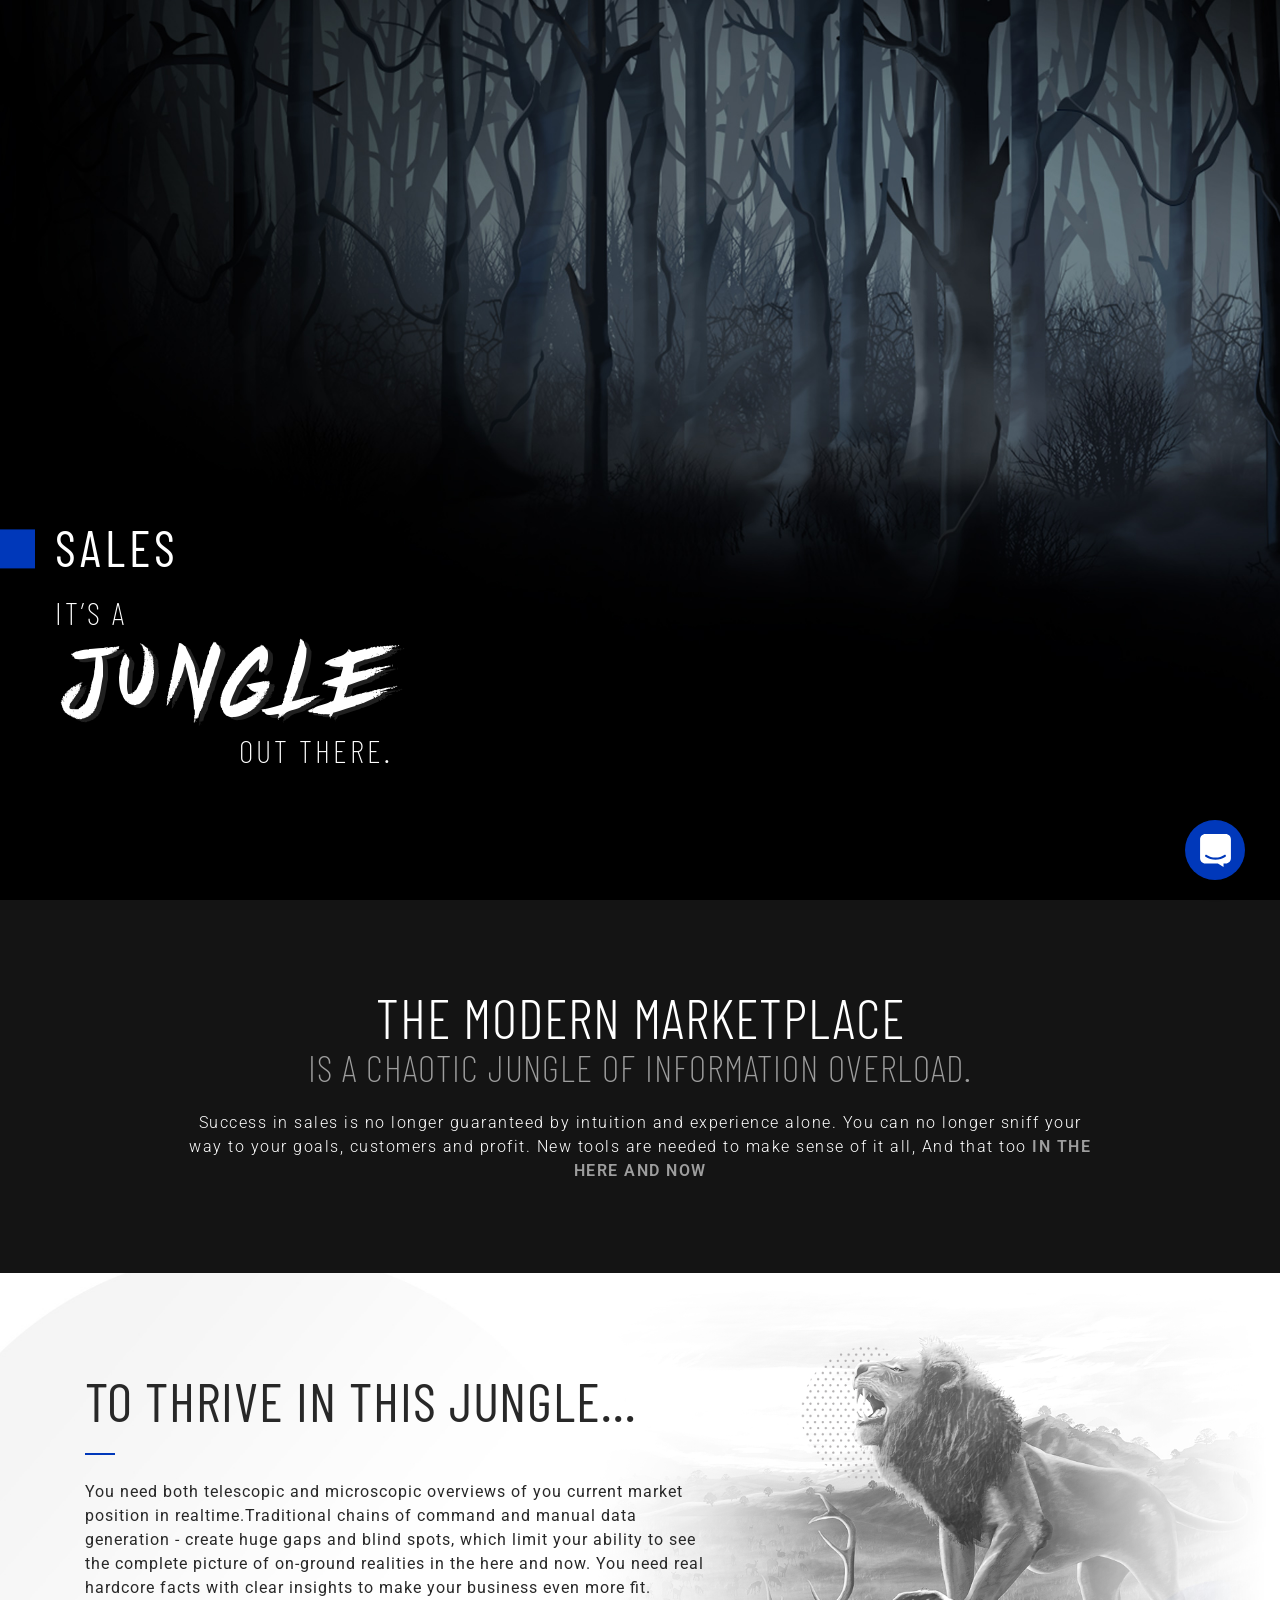
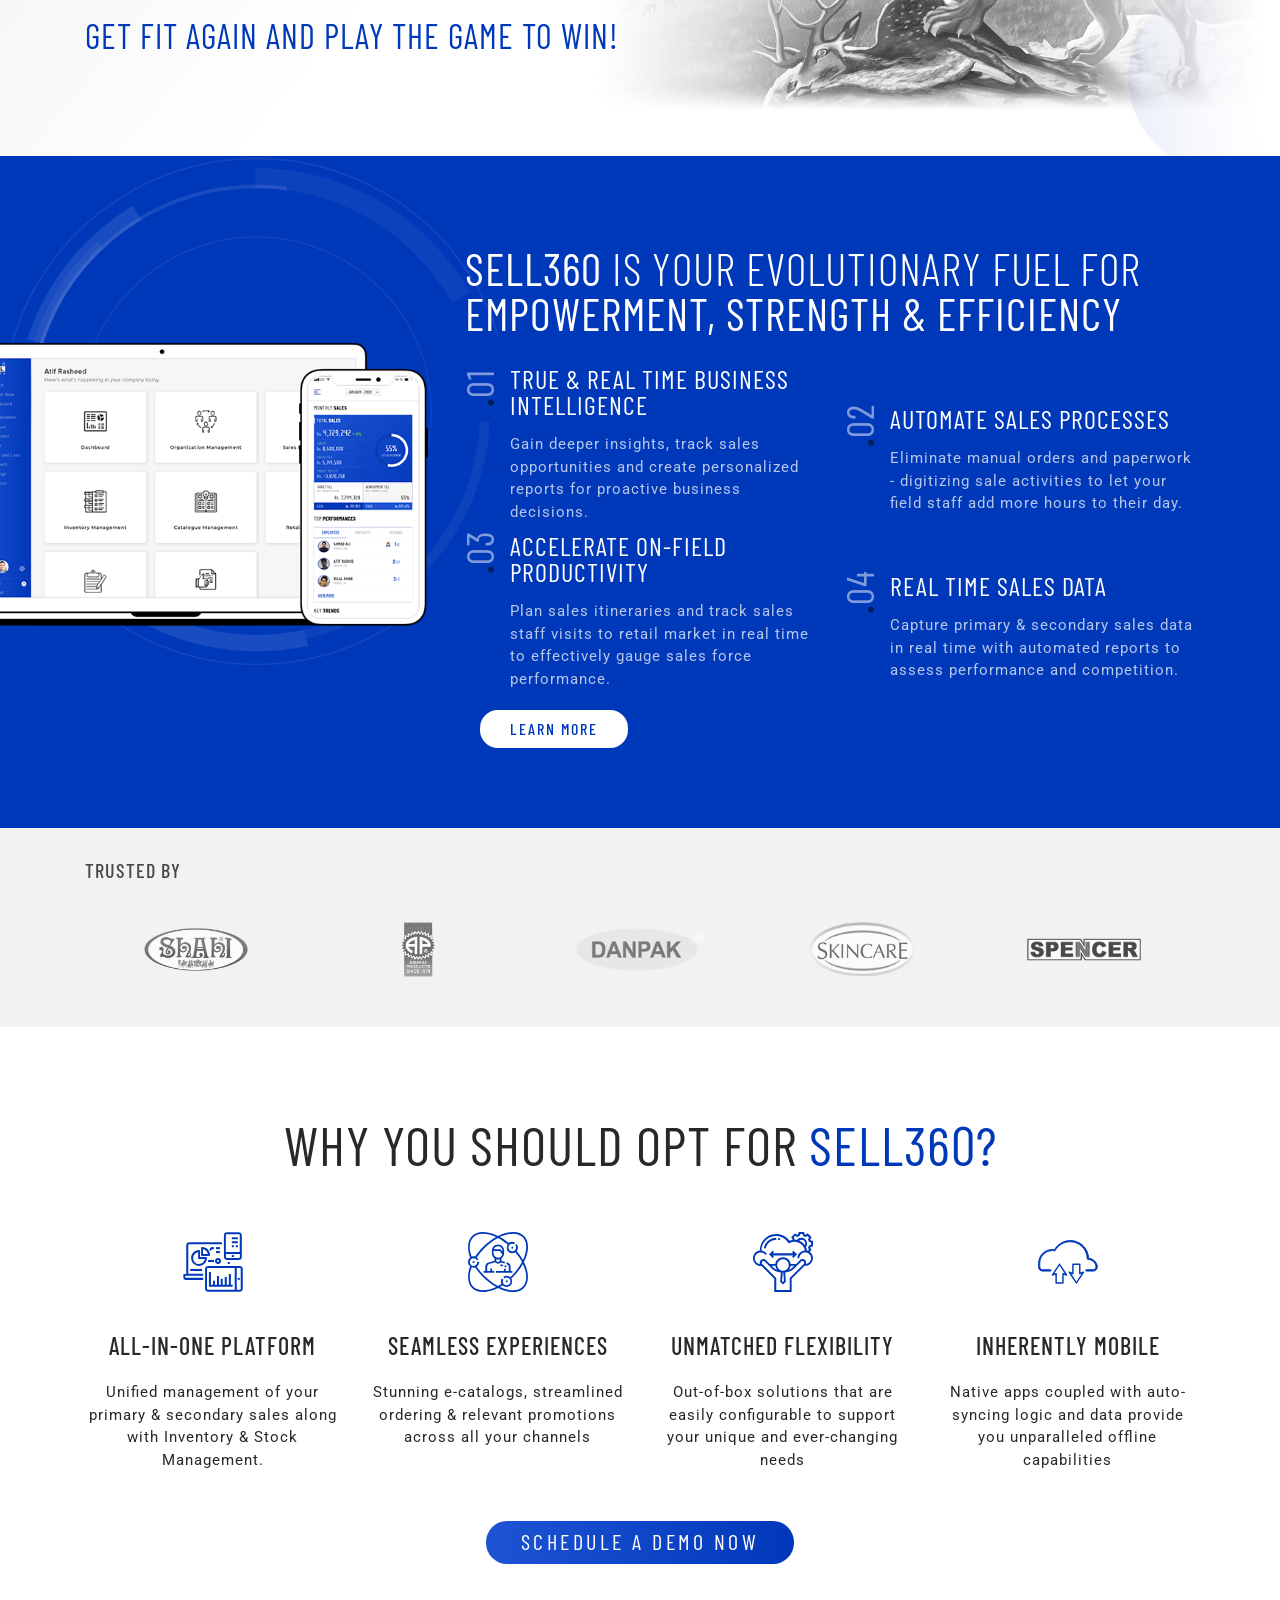
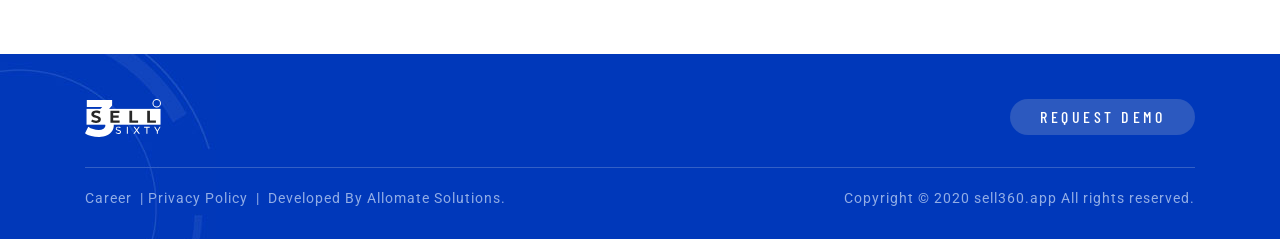
==== commit 0594aab6: "first-commit" ====
--- a/index.html
+++ b/index.html
@@ -17,7 +17,7 @@
 <meta property="og:url" content="https://sell360.app/">
 <meta property="og:title" content="SELL 360 | Distribution Operating System">
 <meta property="og:description" content="Manage effort. Engineer results. The distribution operating system that makes sales activities visible.">
-<meta property="og:image" content="https://sell360.app/assets/og-image.png">
+<meta property="og:image" content="https://sell360.app/images/og-image.jpg">
 <meta property="og:locale" content="en_US">
 <meta name="twitter:card" content="summary_large_image">
 <meta name="twitter:title" content="SELL 360 | Distribution Operating System">
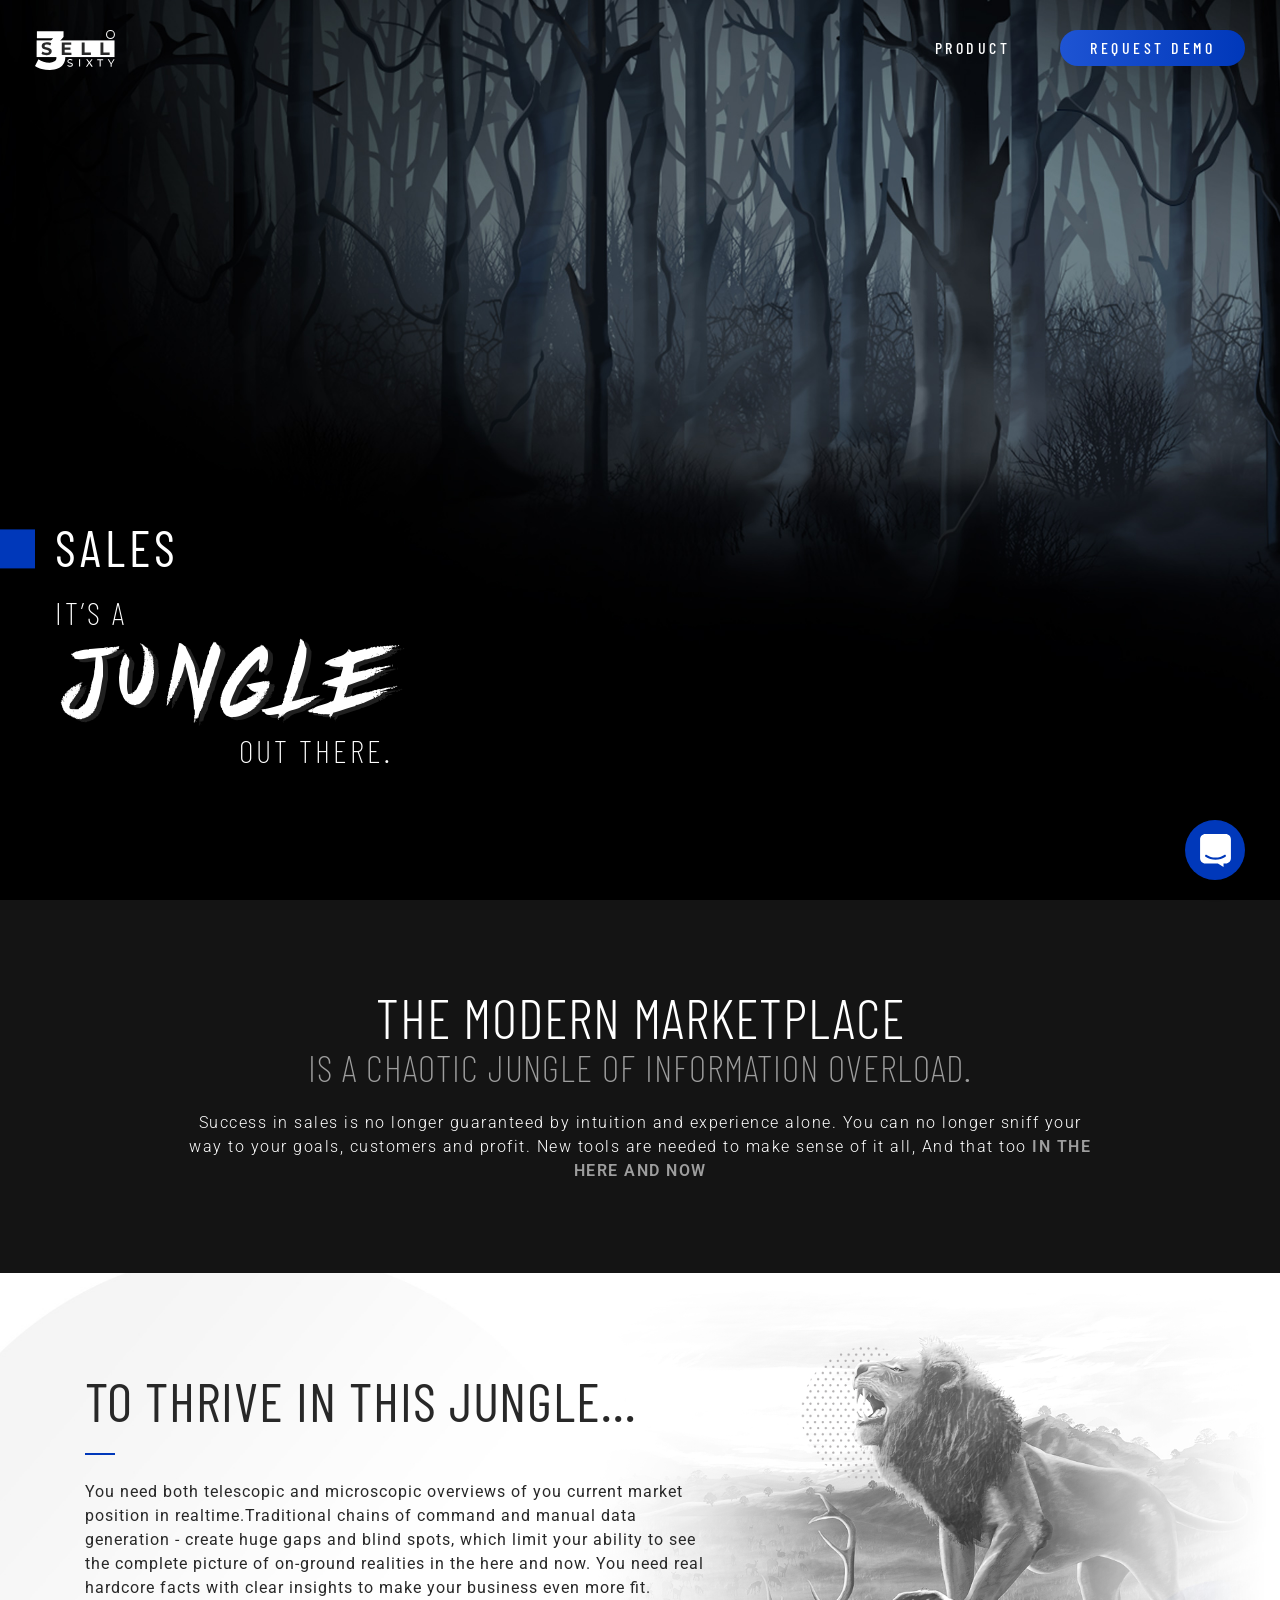
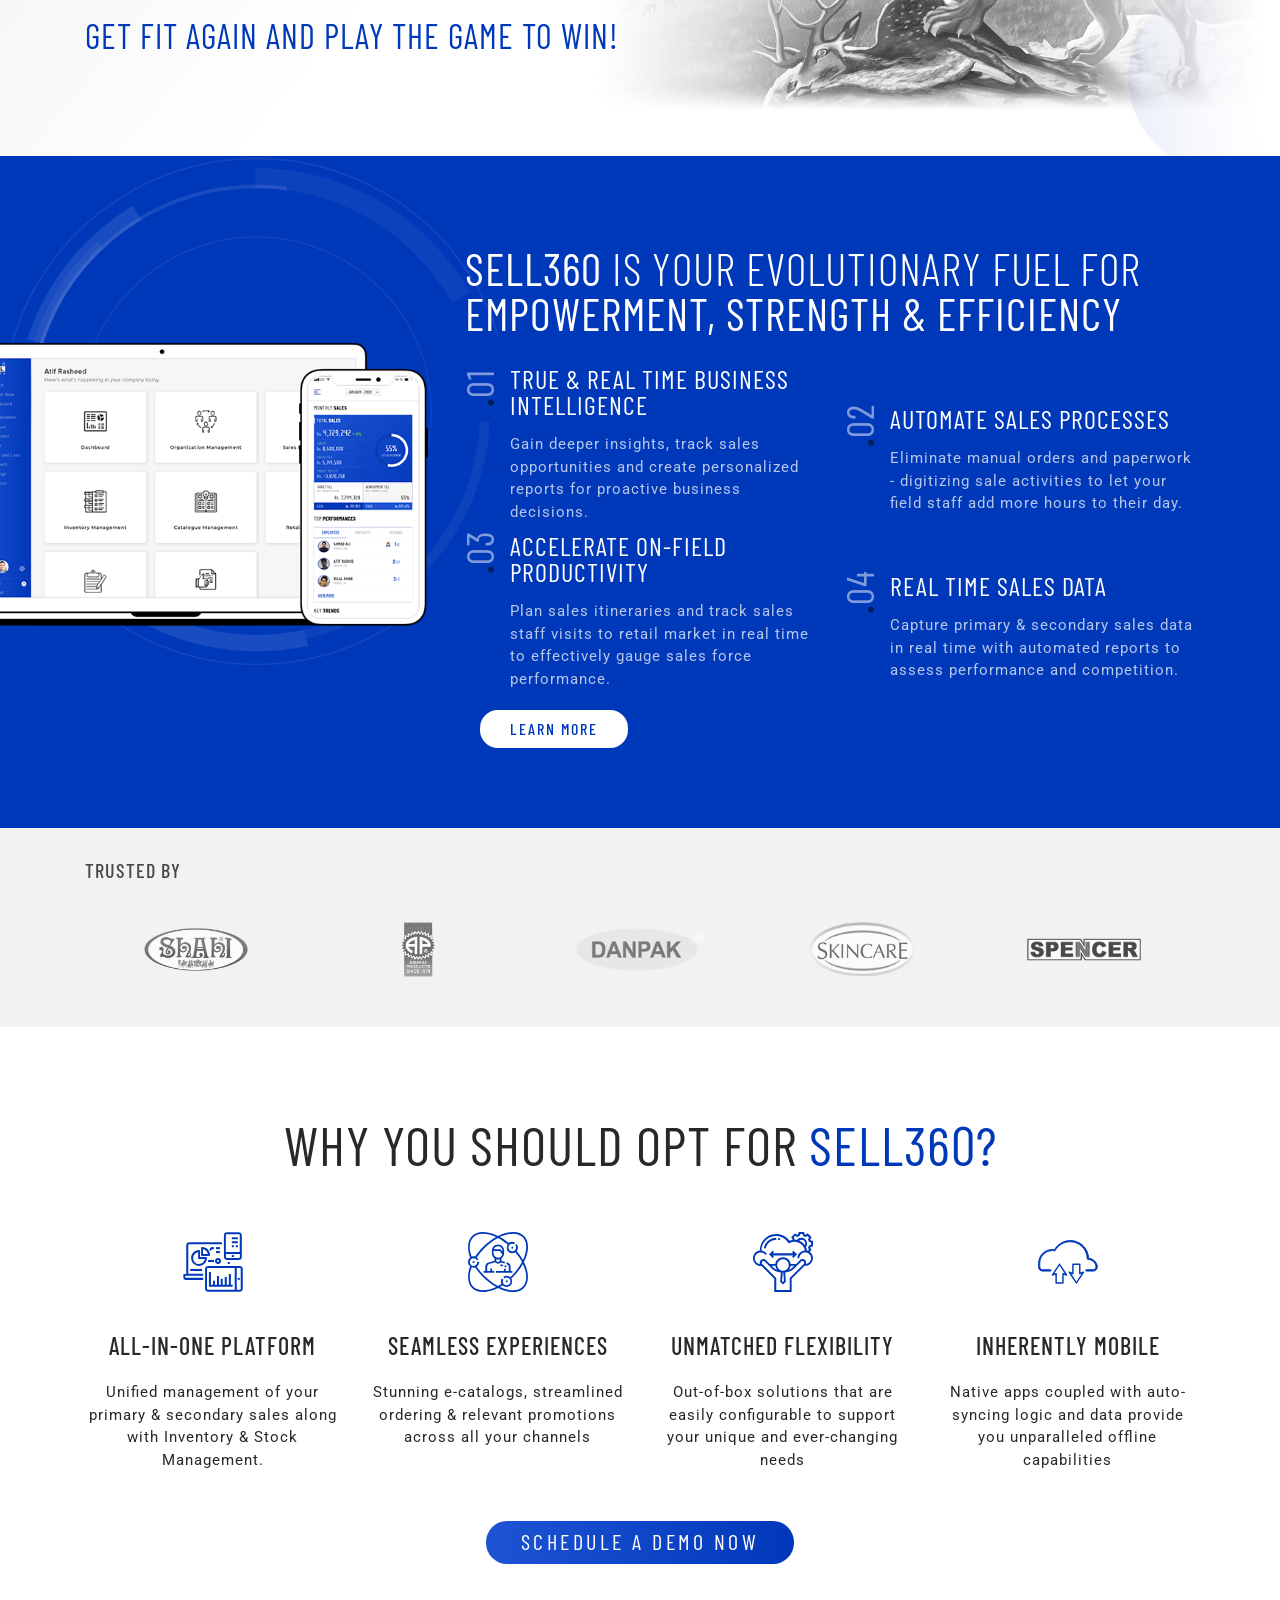
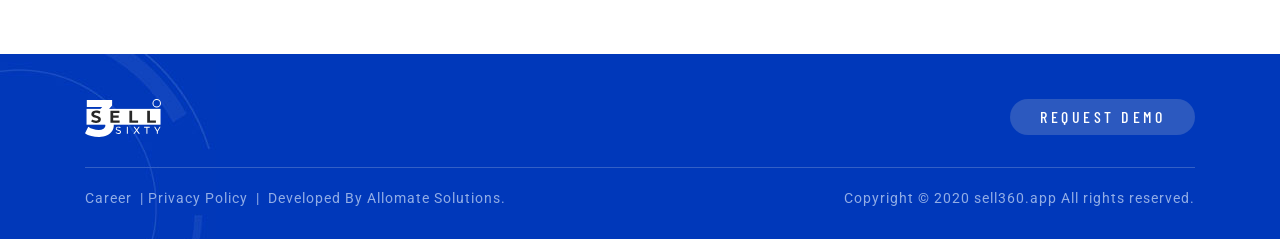
==== commit ff4c2bf5: "change .html link to simple link" ====
--- a/index.html
+++ b/index.html
@@ -42,10 +42,10 @@
   <div class="container-fluid">
     <div class="row">
       <div class="col-12">
-        <div class="SELL360 wow fadeInLeft"><a href="index.html"><img class="wLogo" src="images/logo-w.svg" alt=""/> <img class="bLogo" src="images/sell-360.svg" alt=""/></a> 
+        <div class="SELL360 wow fadeInLeft"><a href="index"><img class="wLogo" src="images/logo-w.svg" alt=""/> <img class="bLogo" src="images/sell-360.svg" alt=""/></a> 
 		</div>
- 		 <a href="getdemo.html" class="GetDemoBtn wow fadeInDown">Request Demo</a>
-		 <a href="product.html" class="PR-link wow fadeInDown">Product</a> 		    
+ 		 <a href="getdemo" class="GetDemoBtn wow fadeInDown">Request Demo</a>
+		 <a href="product" class="PR-link wow fadeInDown">Product</a> 		    
       </div>
     </div>
   </div> 
@@ -139,7 +139,7 @@
 	<p class="wow fadeInUp" data-wow-delay="1.1s">Capture primary & secondary sales data in real time with automated reports to assess performance and competition. </p>
 	</div> 
 	</div> 
-	<div class="col-12 text-centerSM wow fadeInUp" data-wow-delay="1.2s"><a class="w-btn" href="product.html">Learn More</a></div>
+	<div class="col-12 text-centerSM wow fadeInUp" data-wow-delay="1.2s"><a class="w-btn" href="product">Learn More</a></div>
 	</div>
 	</div>
 	</div>	
@@ -202,7 +202,7 @@
       <p class="wow fadeInUp" data-wow-delay="1.2s">Native apps coupled with auto-syncing logic and data provide you unparalleled ofﬂine capabilities</p>
     </div>
 	  
-	<div class="col-12 text-center"><a class="GetDemoBtnlg wow fadeInUp" data-wow-delay="1.3s" href="getdemo.html">SCHEDULE A DEMO Now</a></div>
+	<div class="col-12 text-center"><a class="GetDemoBtnlg wow fadeInUp" data-wow-delay="1.3s" href="getdemo">SCHEDULE A DEMO Now</a></div>
 	  
      
   </div>
@@ -220,18 +220,18 @@
 	<div class="container">
 	<div class="row">
 		<div class="col-6"><img class="FLogo wow fadeInUp" data-wow-delay="0.1s" src="images/logo-w.svg" alt=""/> </div>
-        <div class="col-6"><a href="getdemo.html" class="GetDemoF-Btn wow fadeInUp" data-wow-delay="0.2s">Request Demo</a></div> 
+        <div class="col-6"><a href="getdemo" class="GetDemoF-Btn wow fadeInUp" data-wow-delay="0.2s">Request Demo</a></div> 
 </div>
 	<div class="row copyright wow fadeInUp" data-wow-delay="0.3s">
 	<div class="col-md-6">
-		<a href="career.html">Career</a> &nbsp;|&nbsp;<a href="privacypolicy.html">Privacy Policy</a> &nbsp;|&nbsp; 
+		<a href="career">Career</a> &nbsp;|&nbsp;<a href="privacy-policy">Privacy Policy</a> &nbsp;|&nbsp; 
 		<a href="https://www.allomate.com/" target="_blank">Developed By Allomate Solutions.</a>		
 	</div>
     <div class="col-md-6 text-right">Copyright © 2020 sell360.app All rights reserved.</div>
 	</div>	 
 	</div>
 </footer>
- <a class="contact-btn wow fadeInUp" href="contact.html"></a>
+ <a class="contact-btn wow fadeInUp" href="contact"></a>
 </div>
  
 
